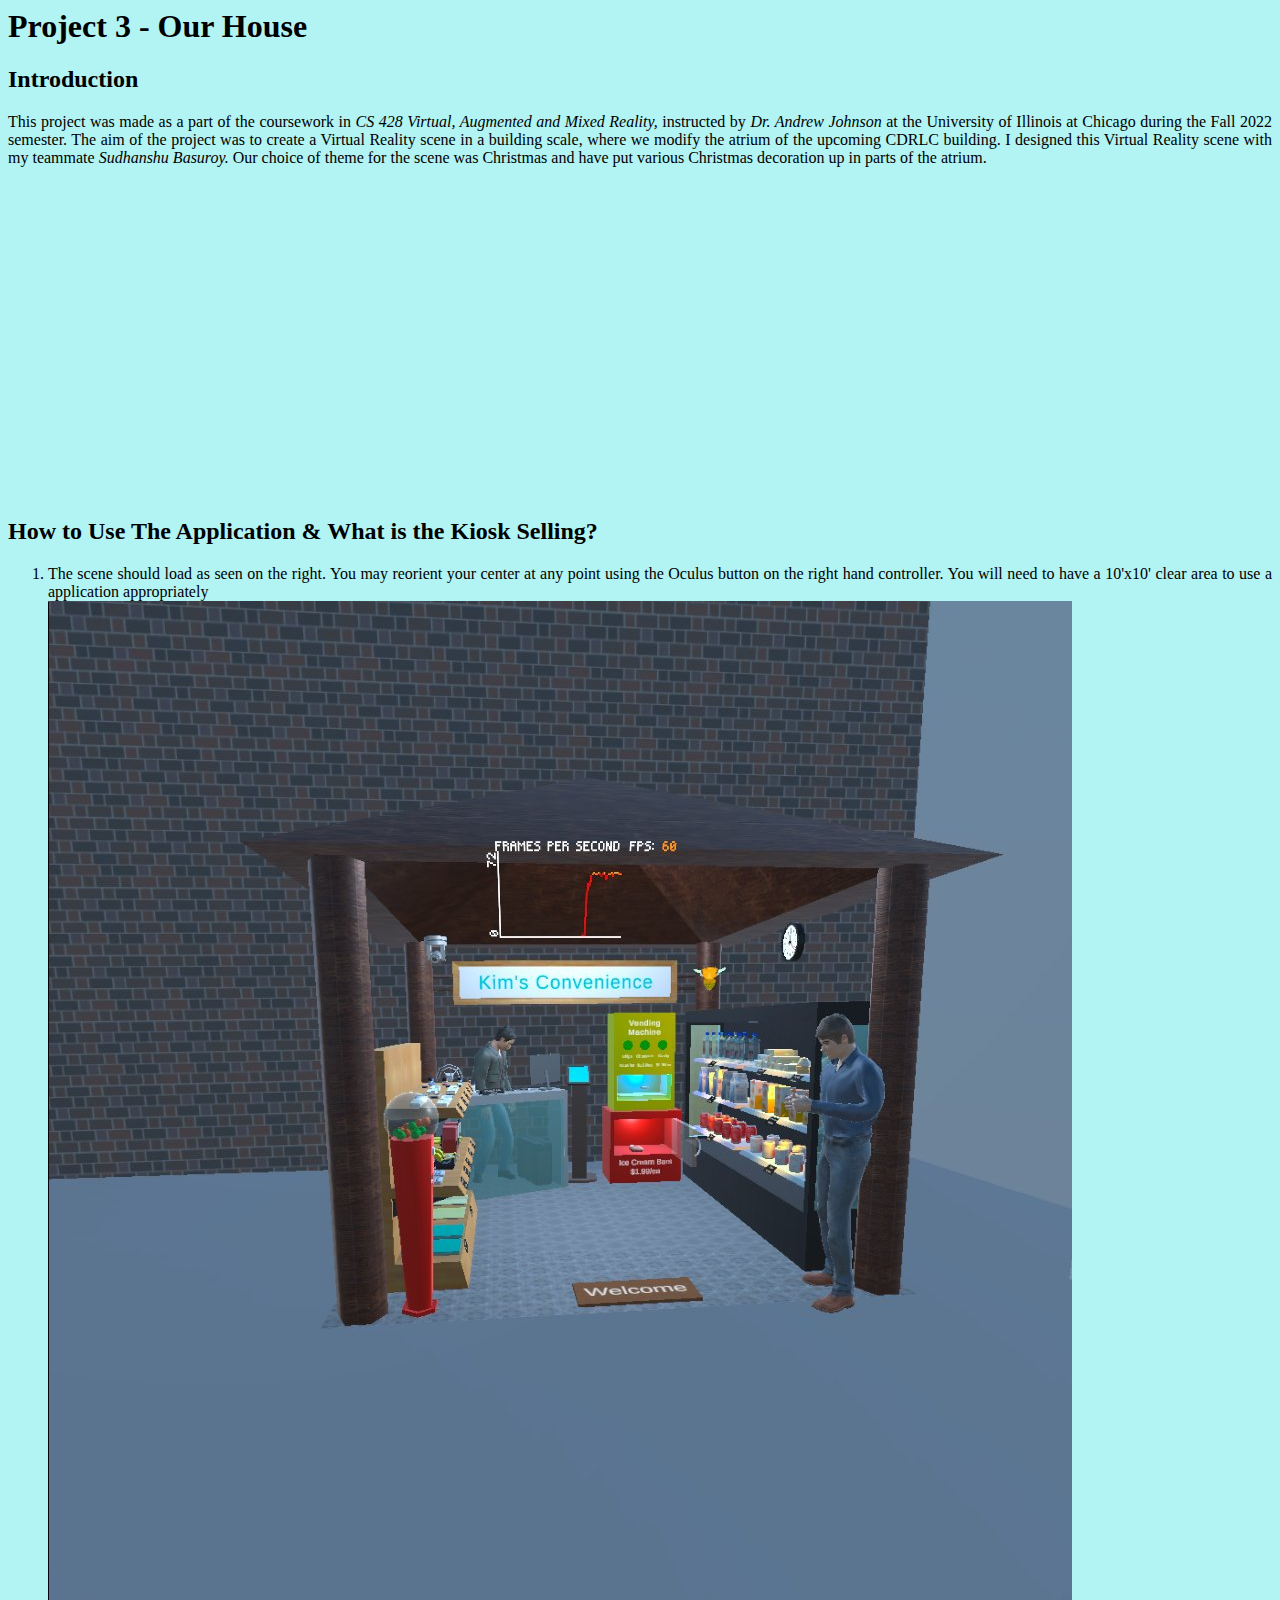
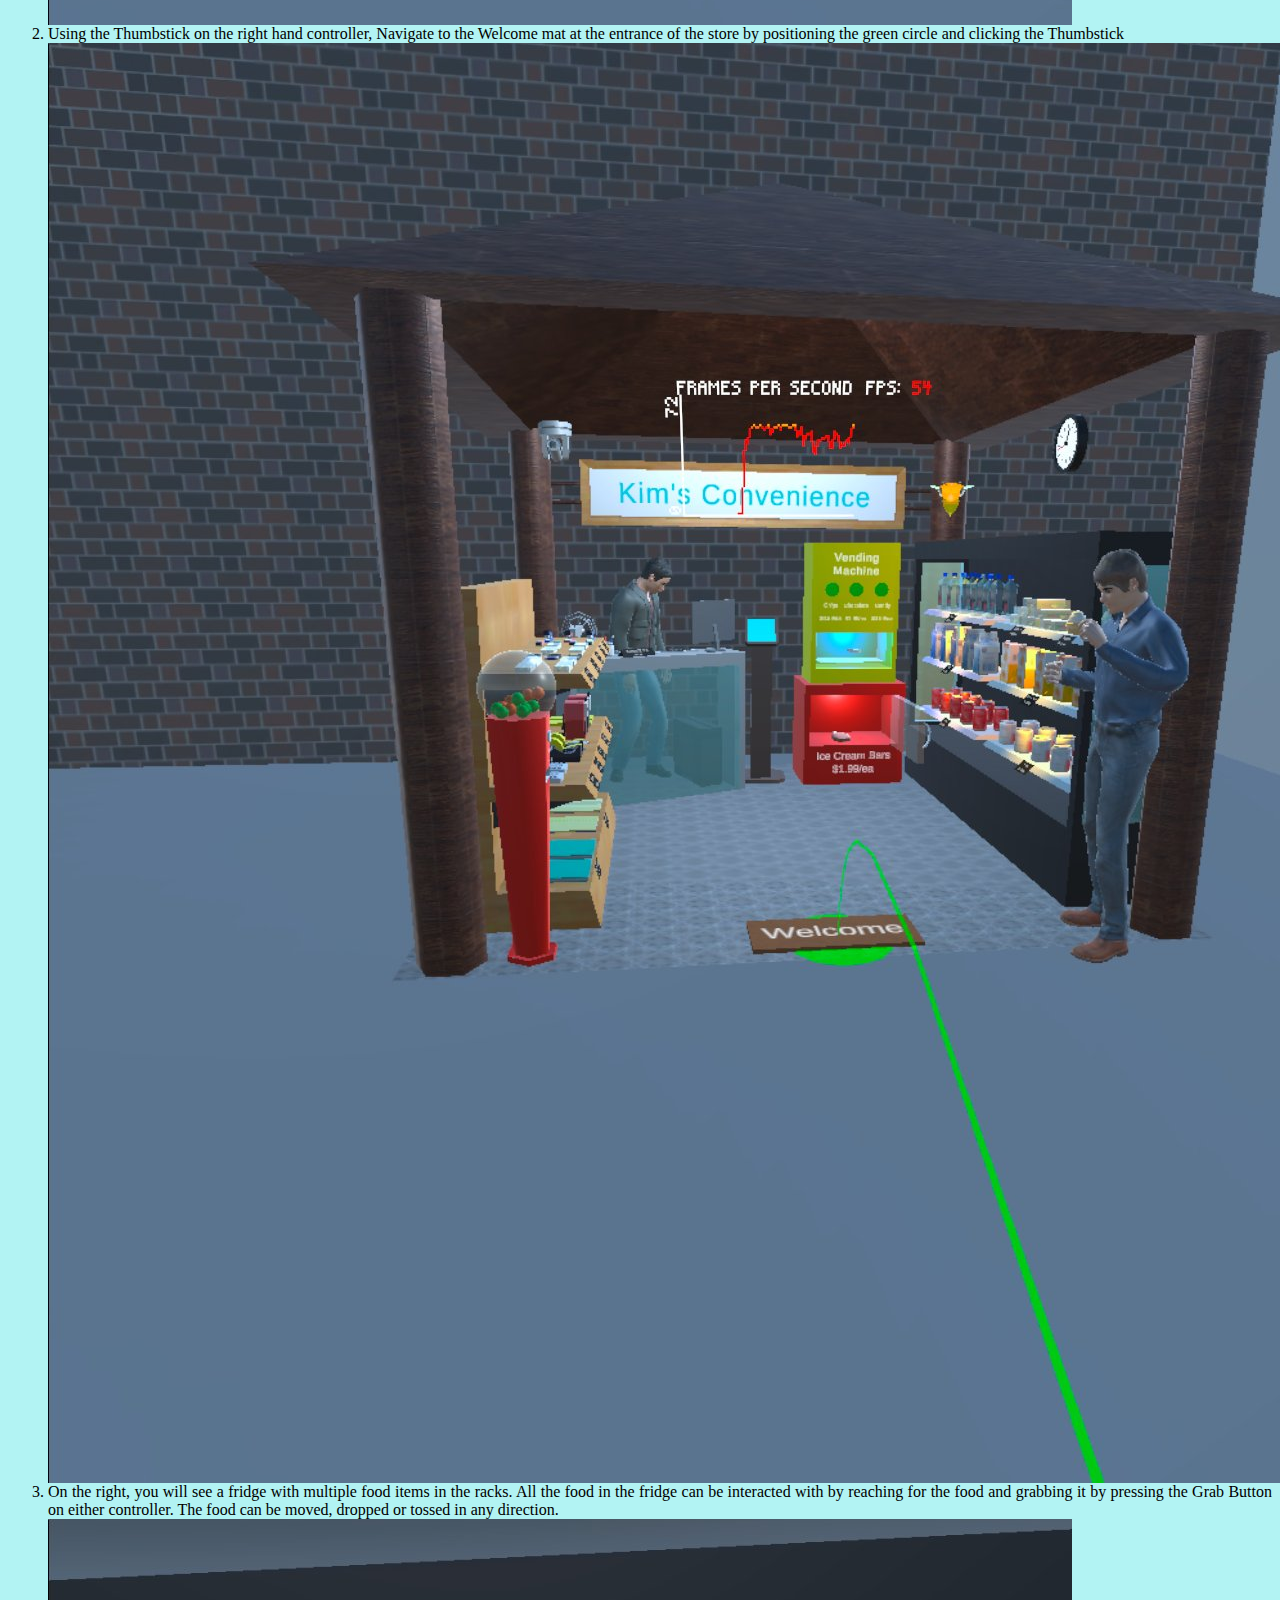
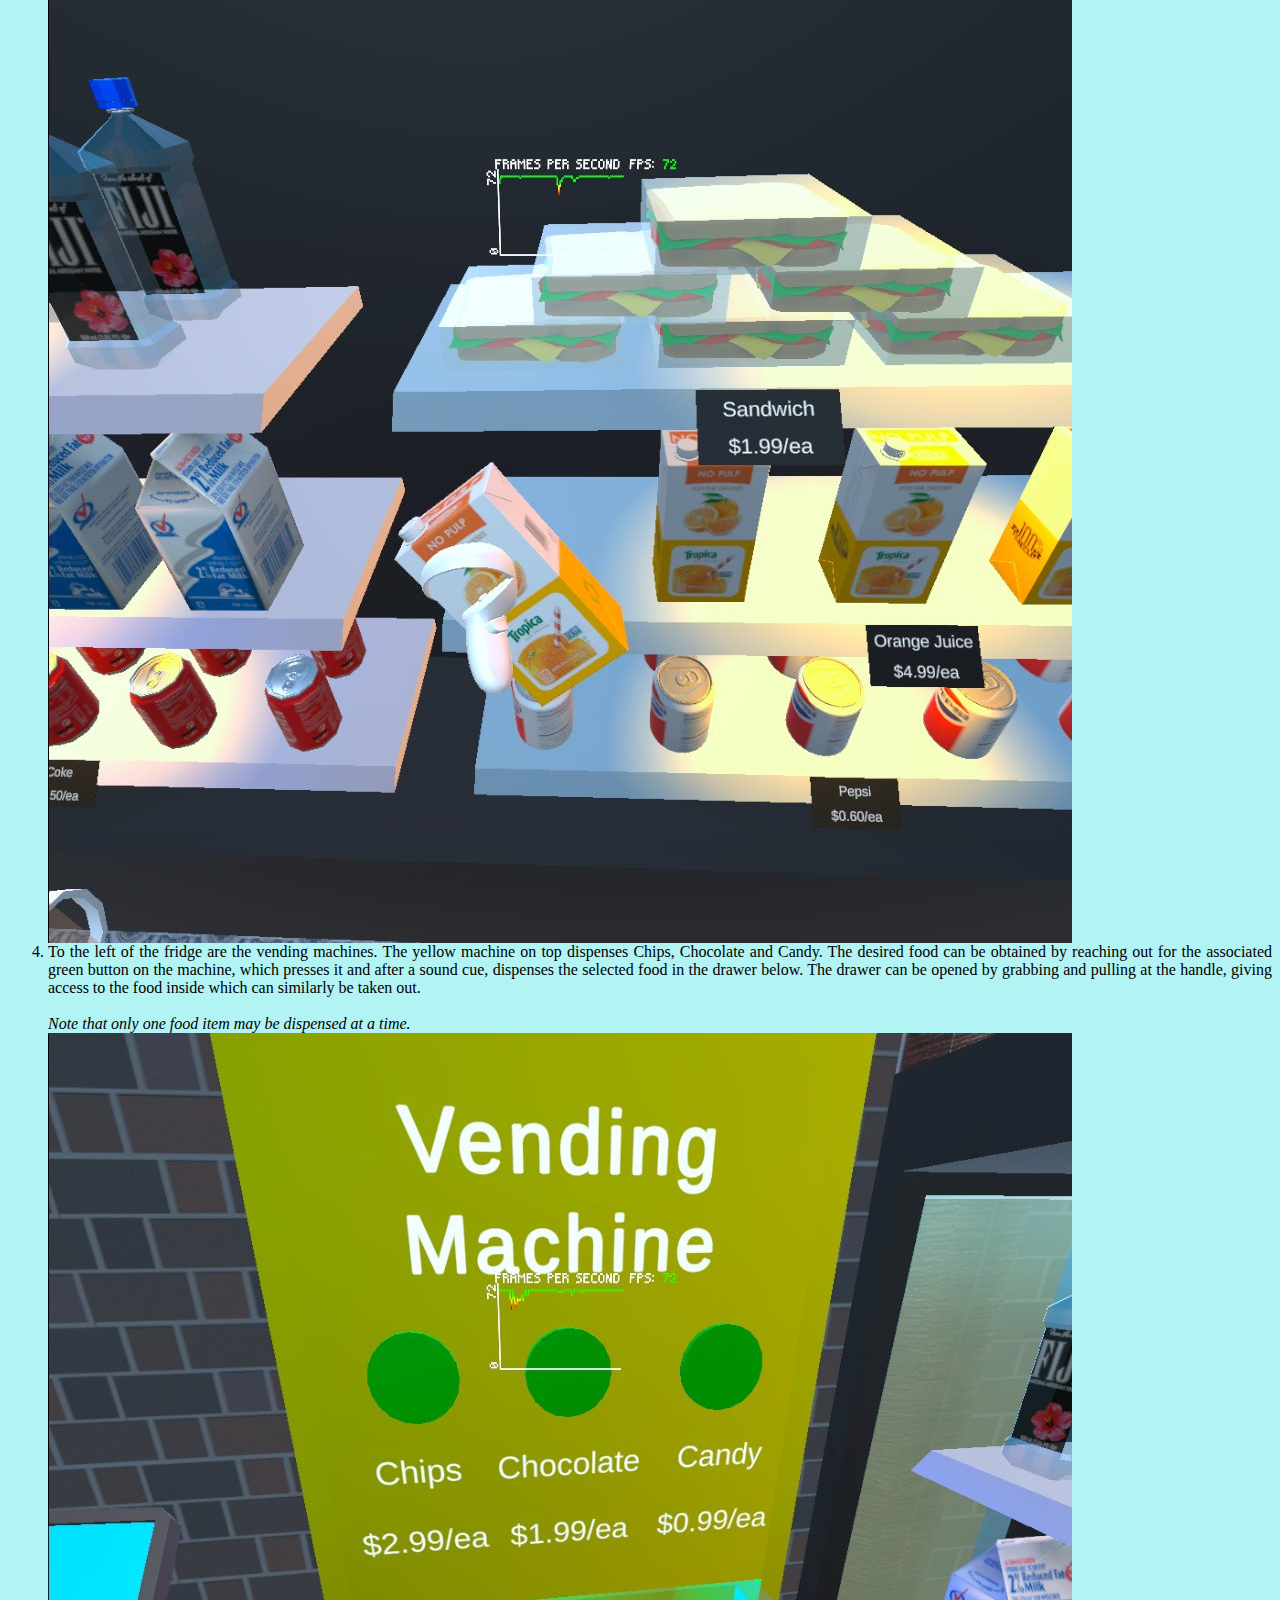
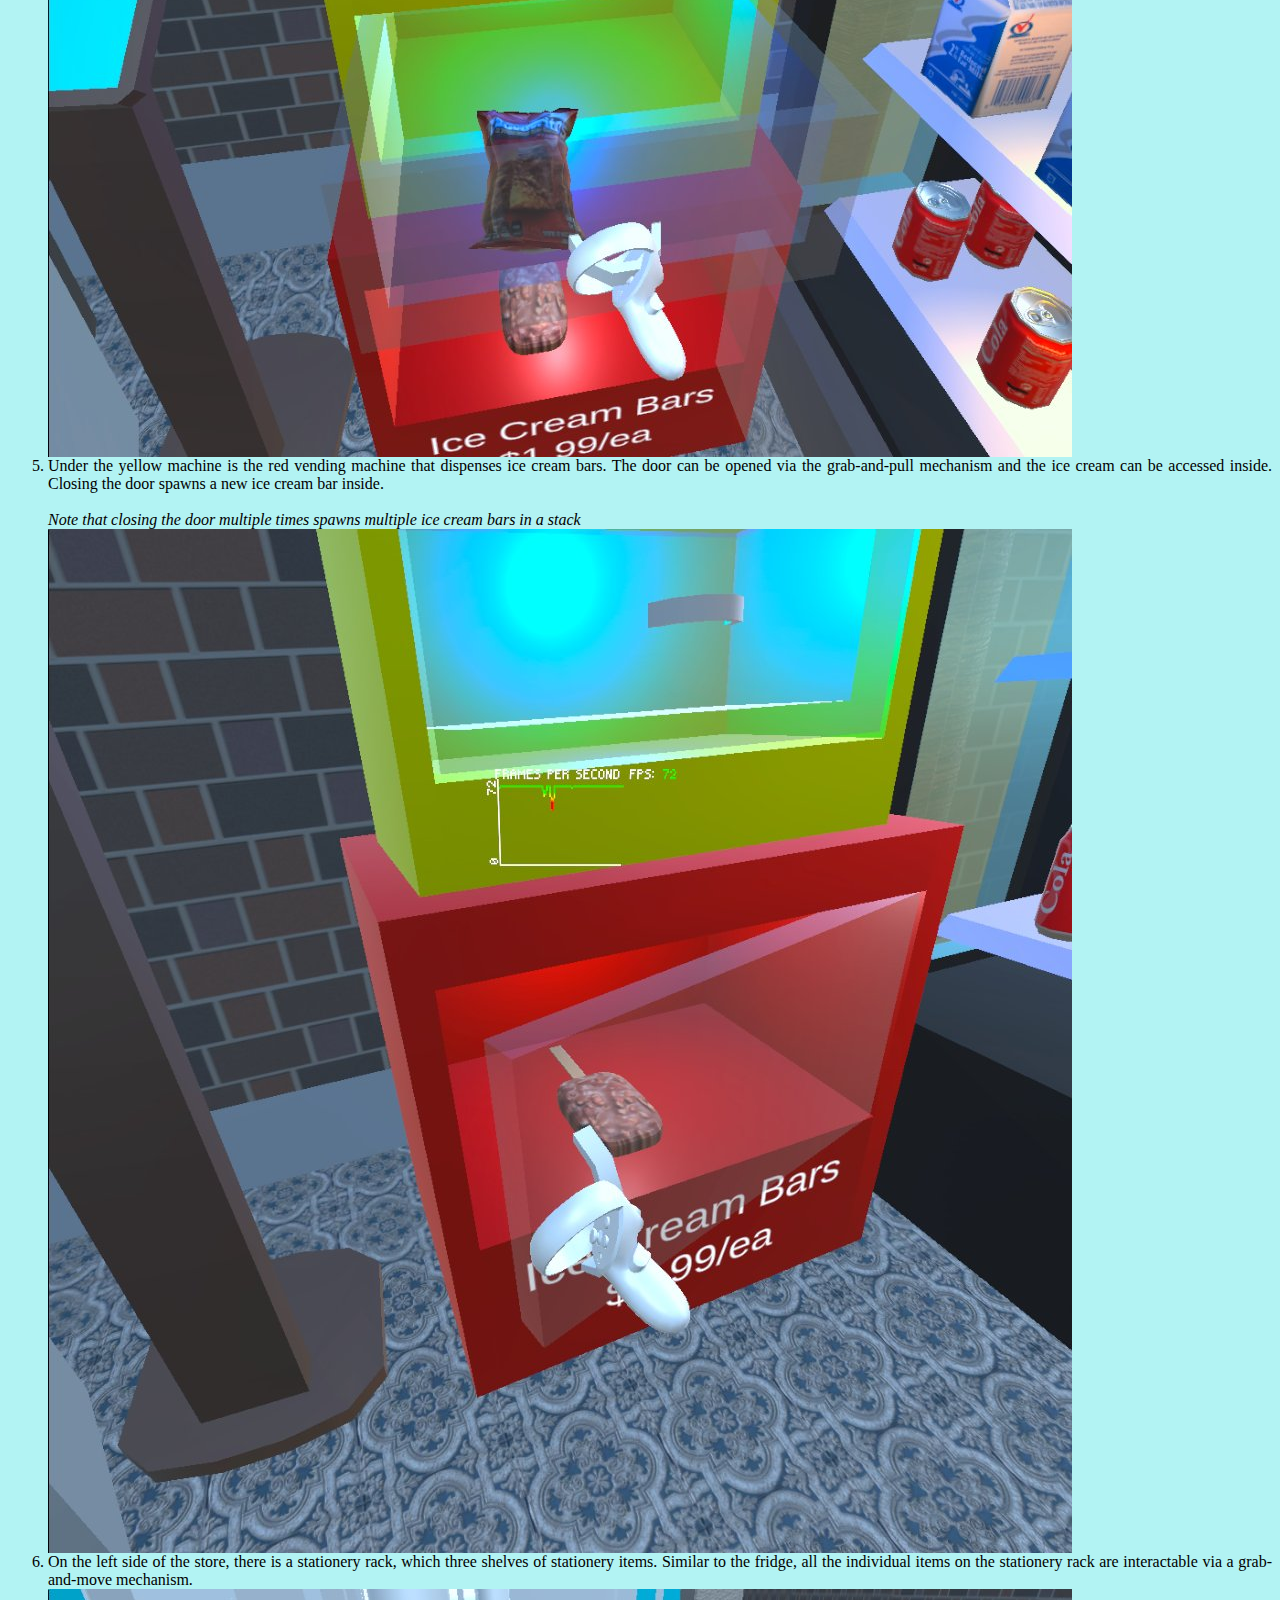
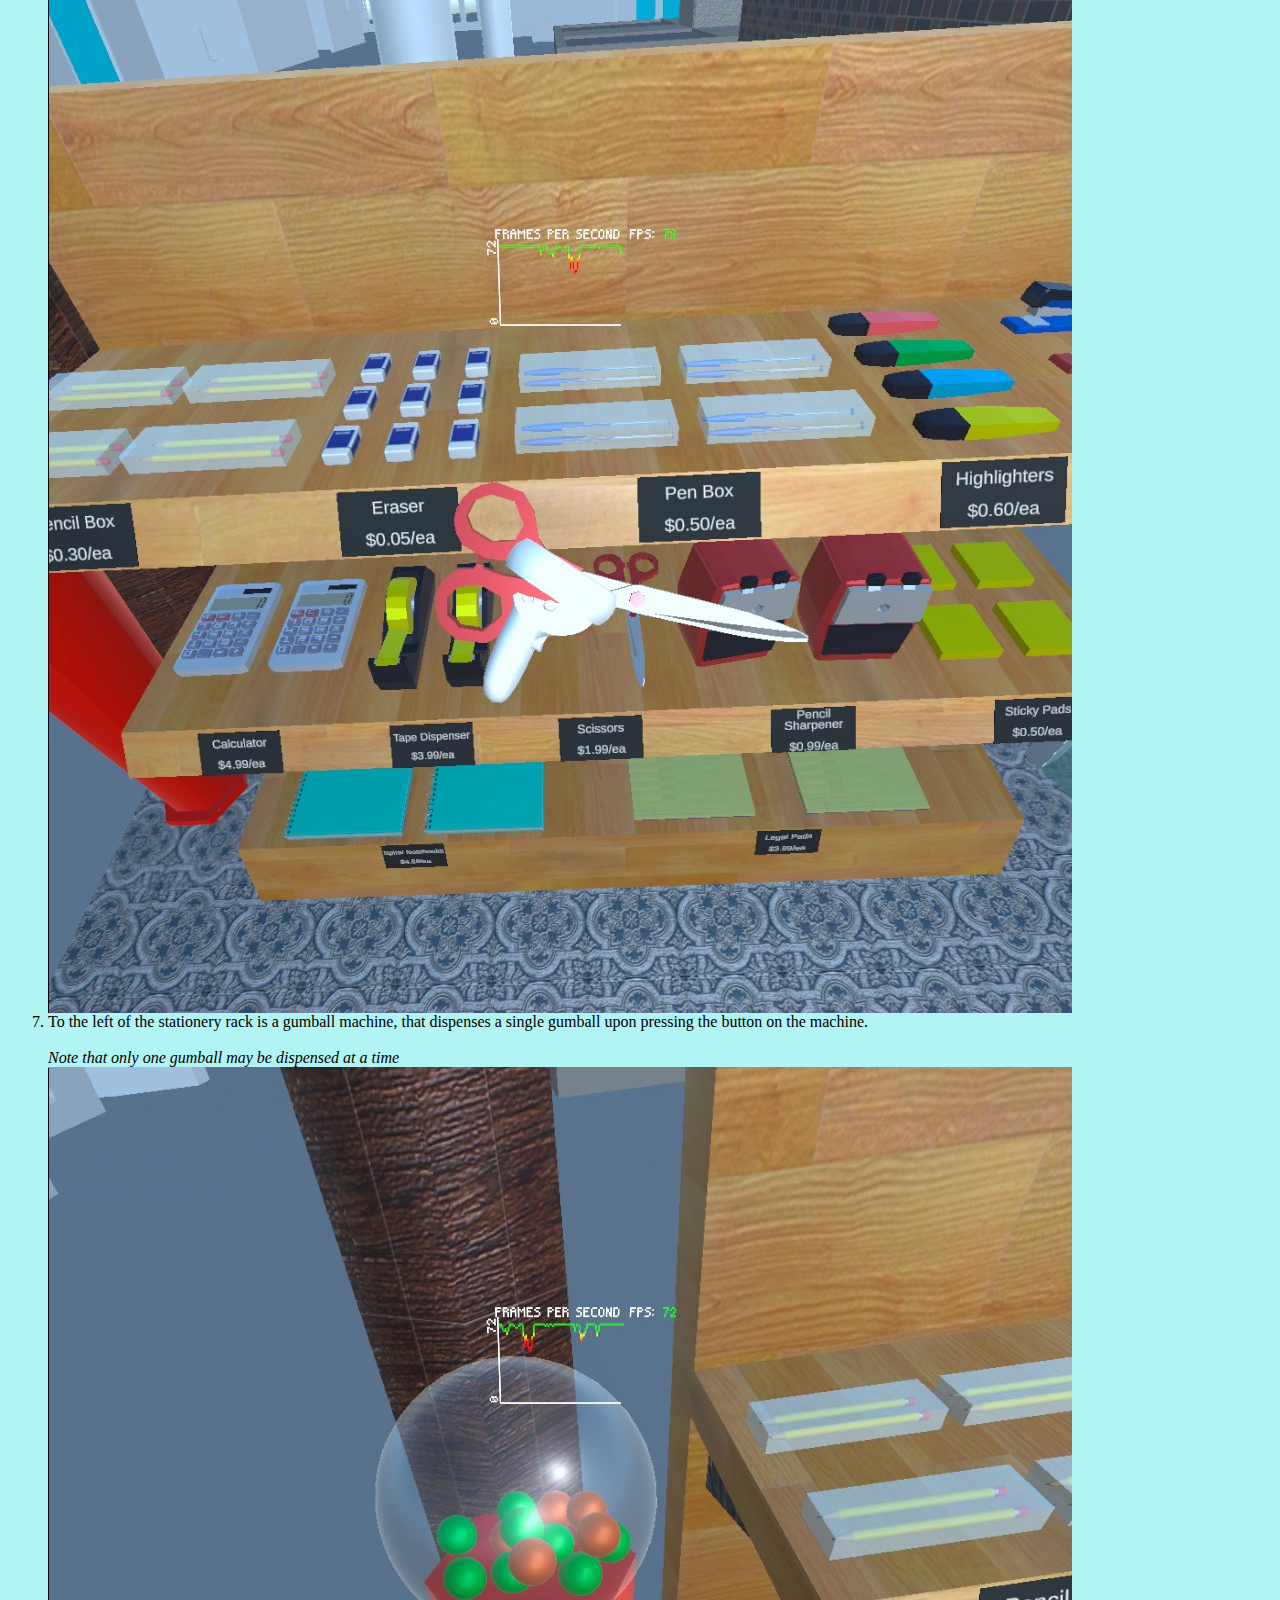
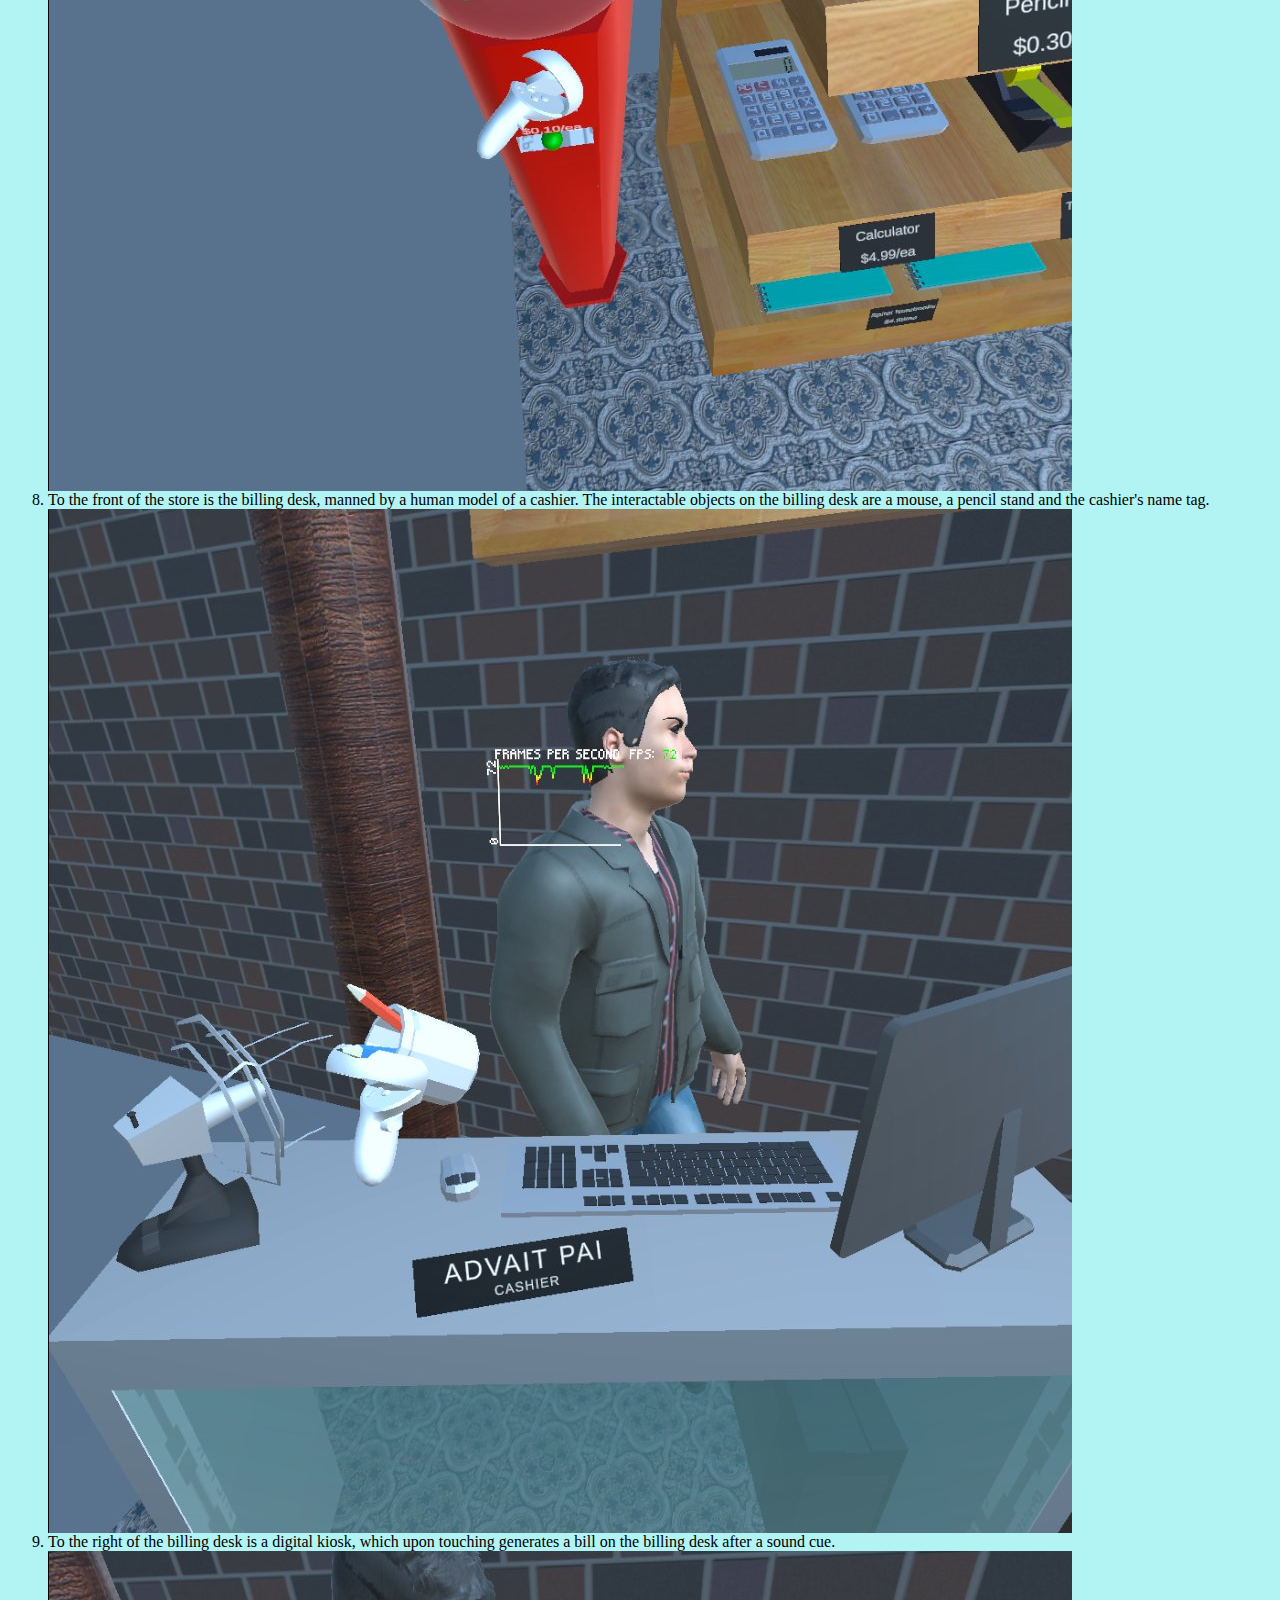
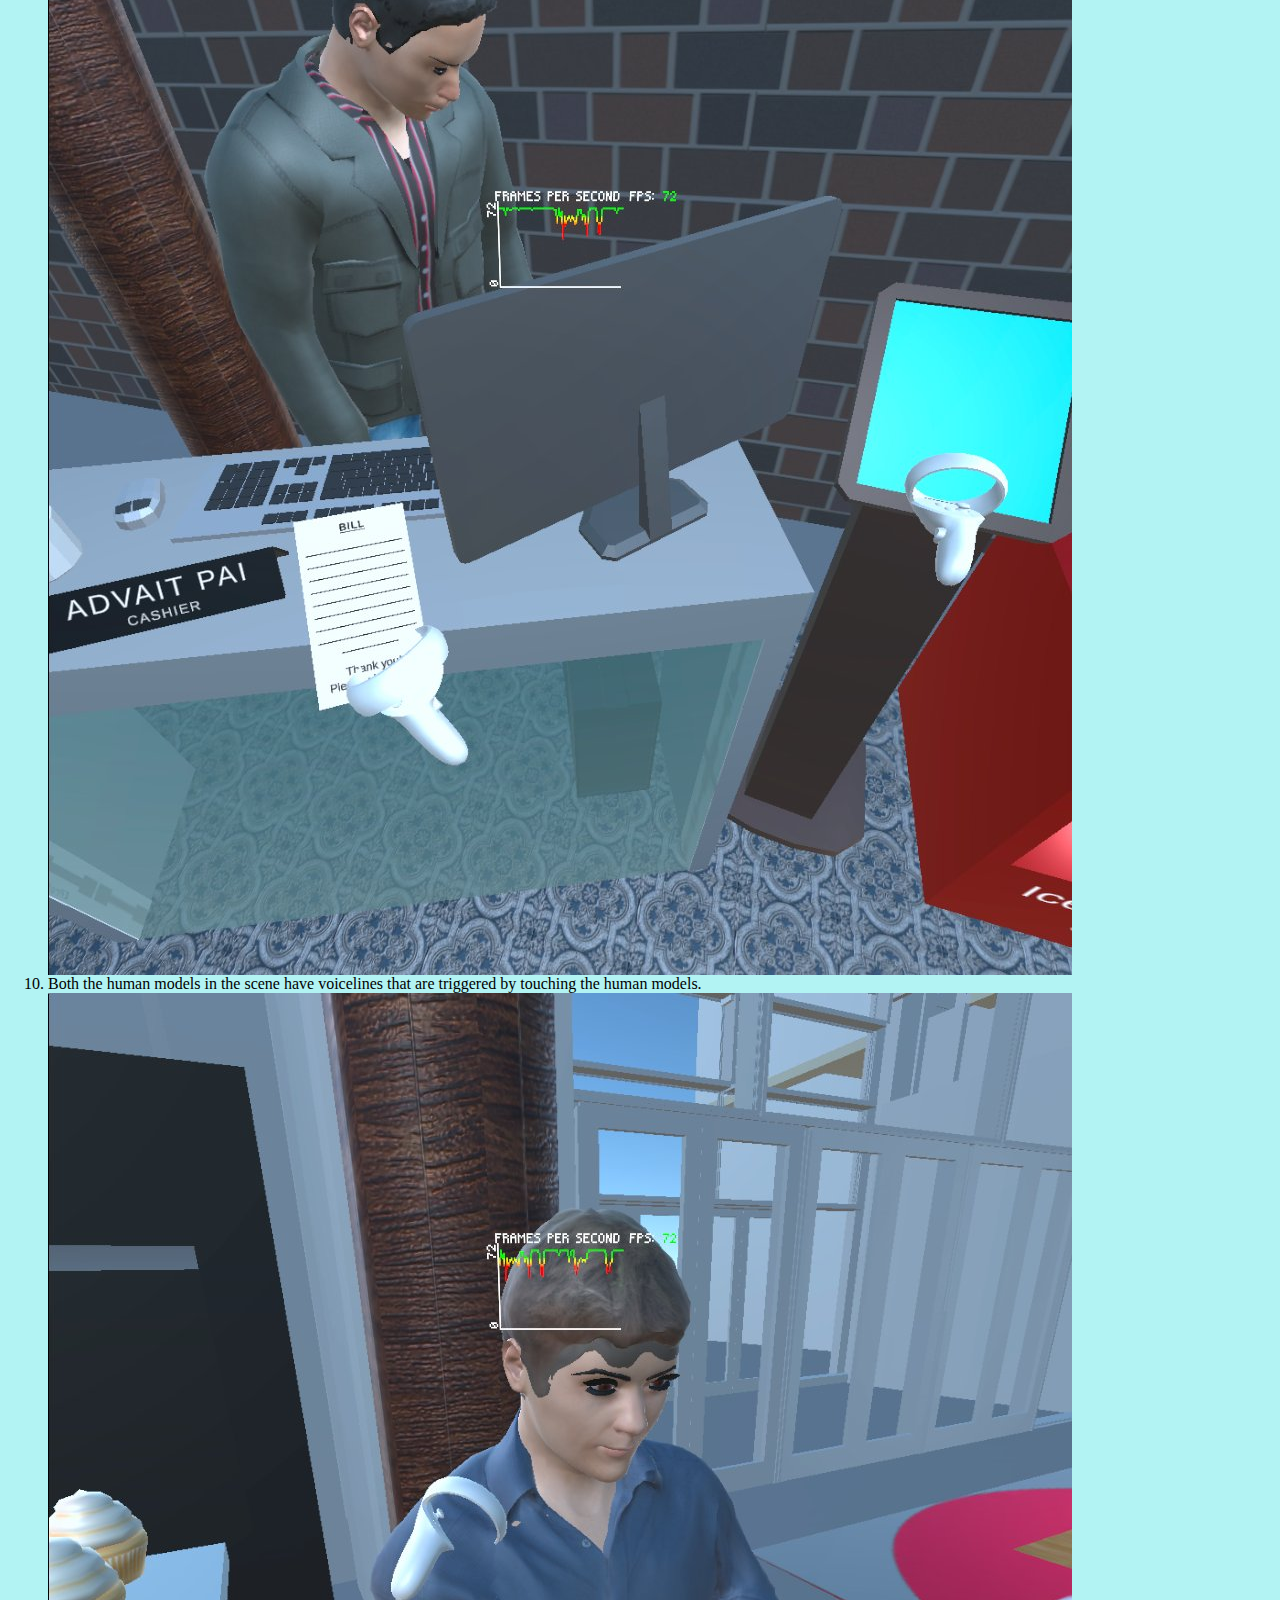
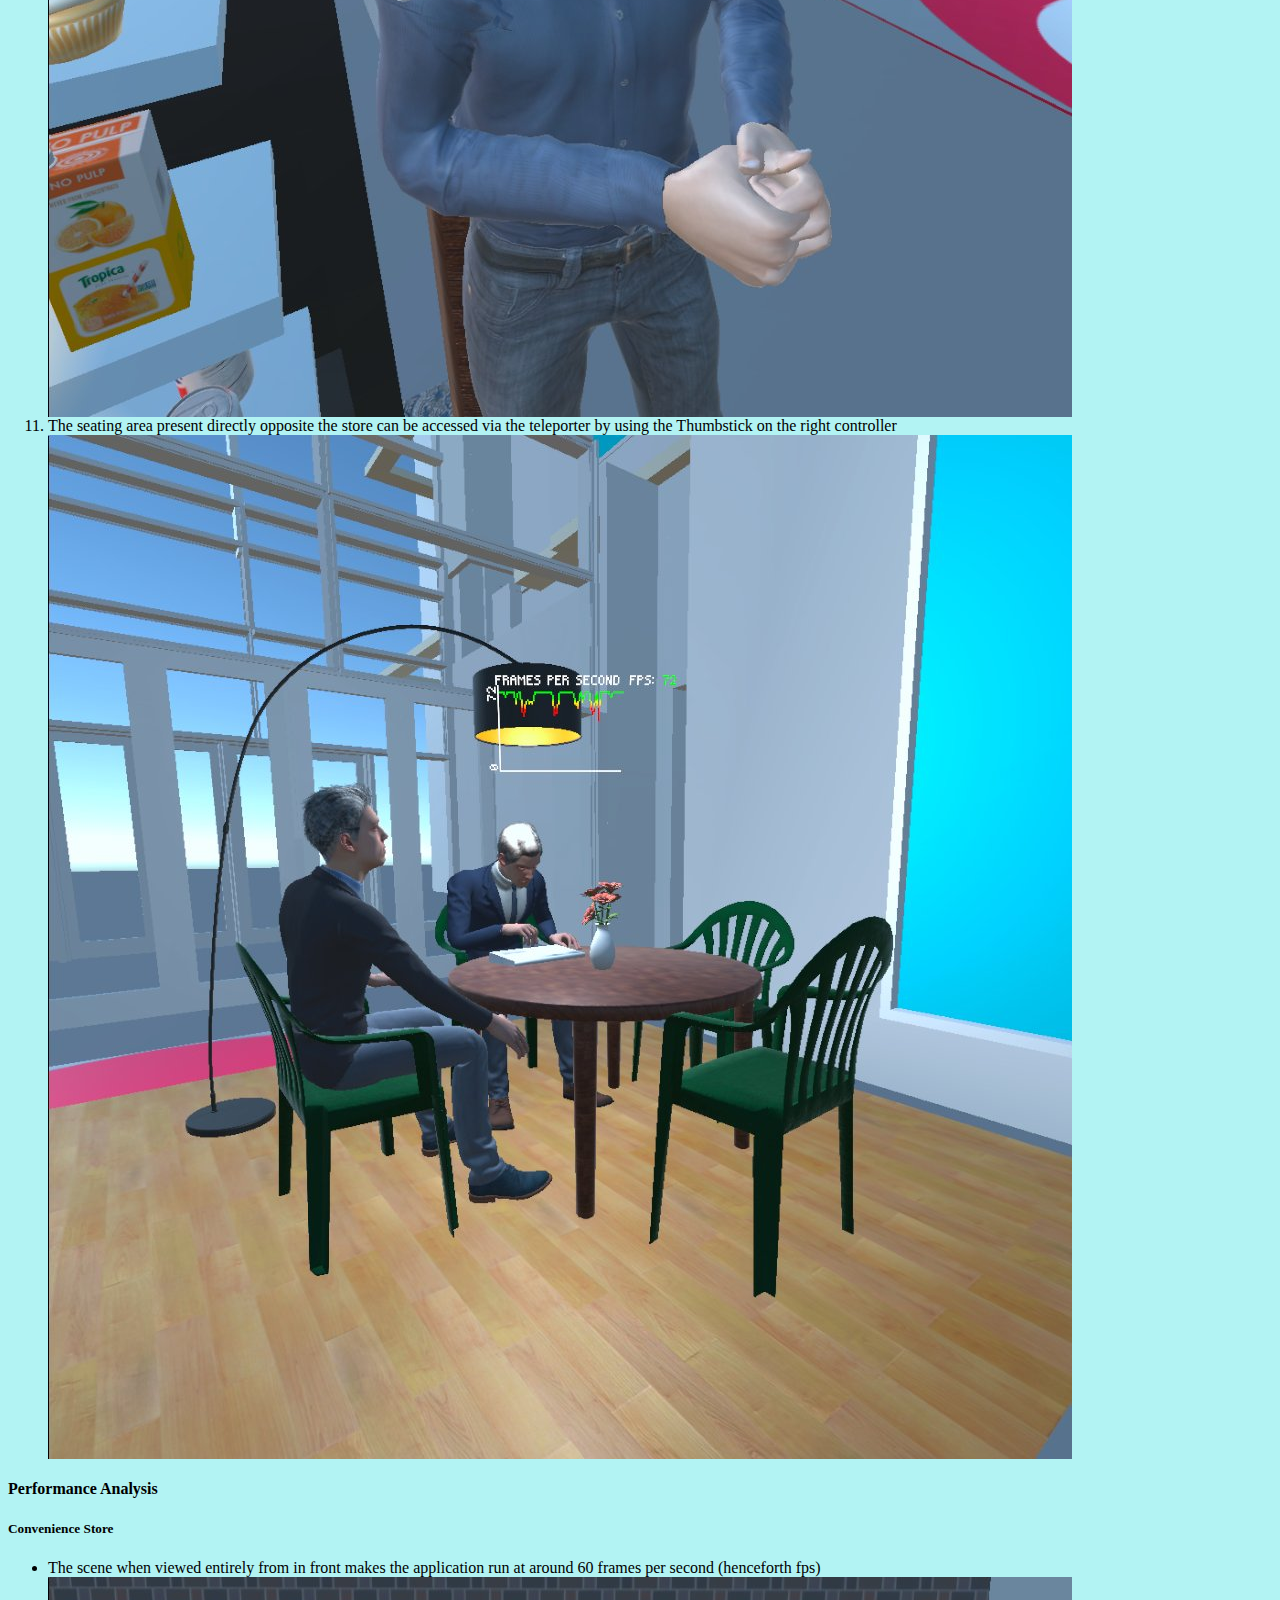
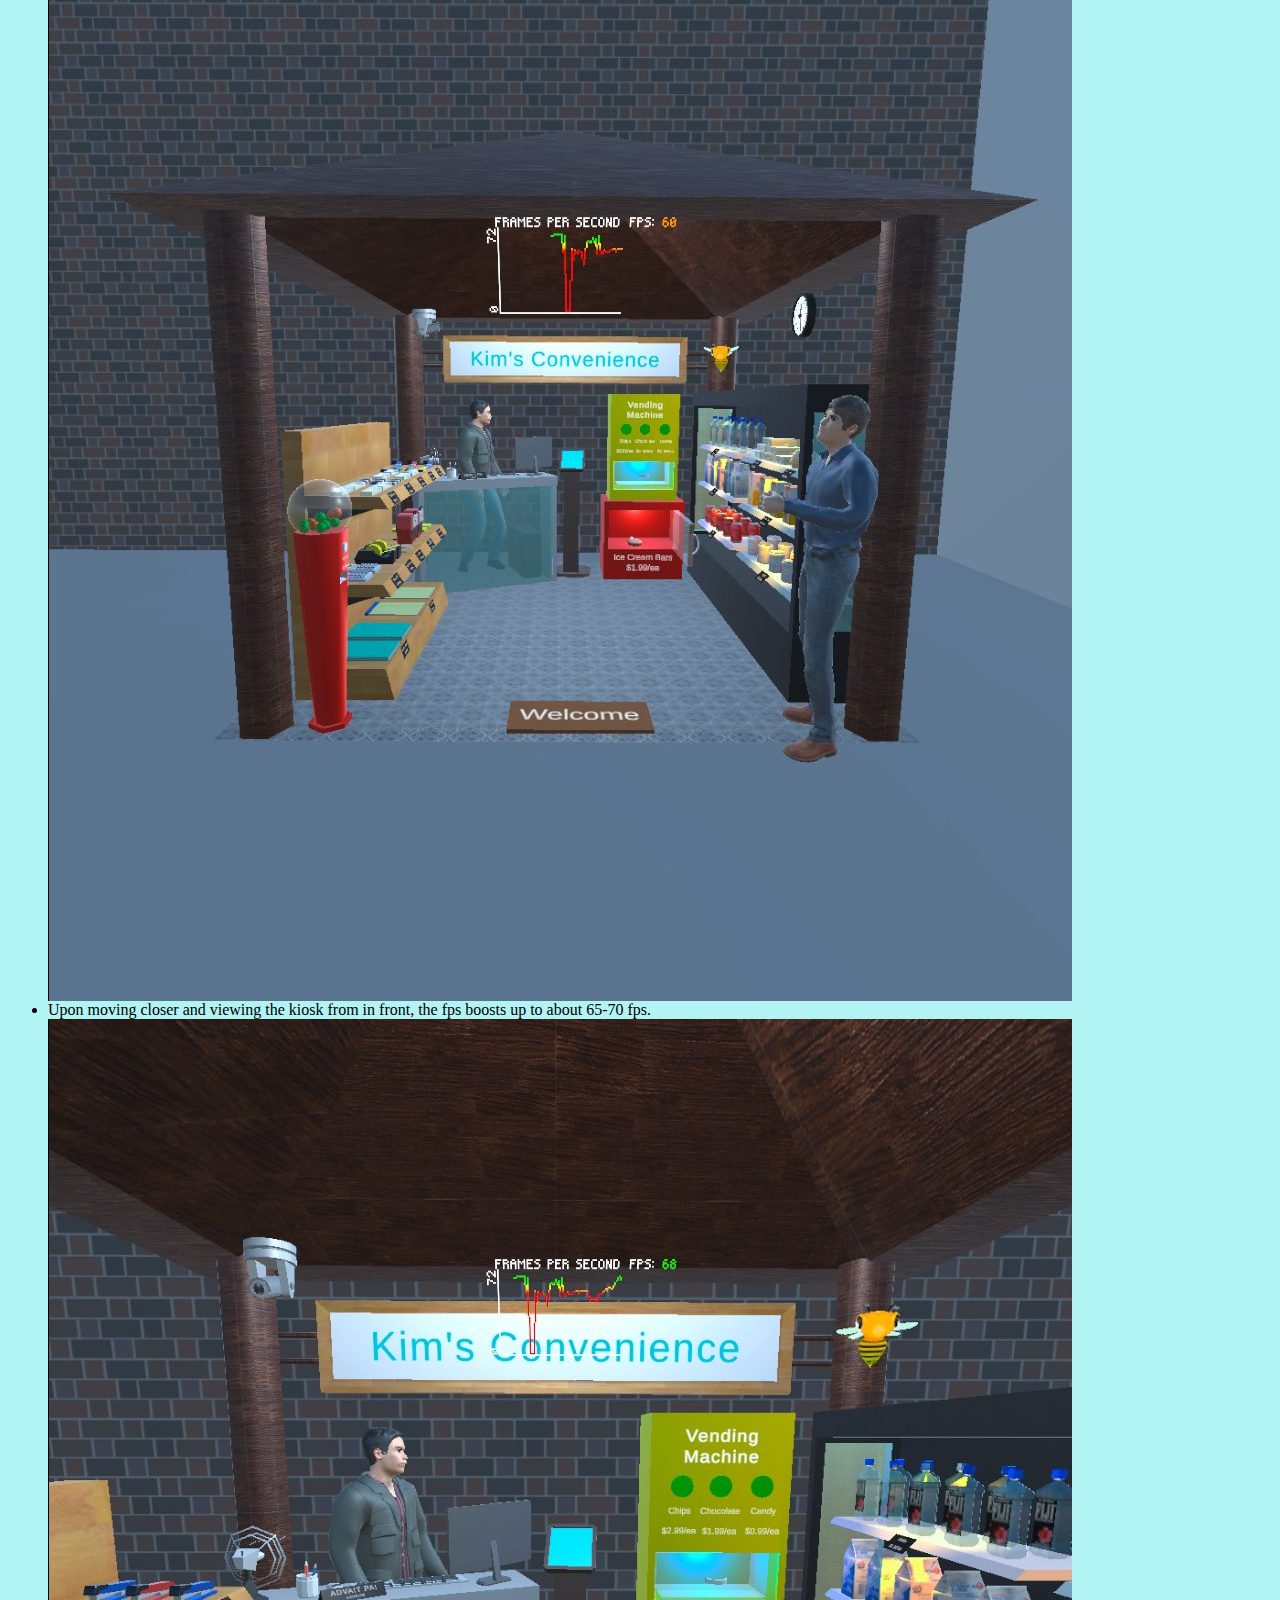
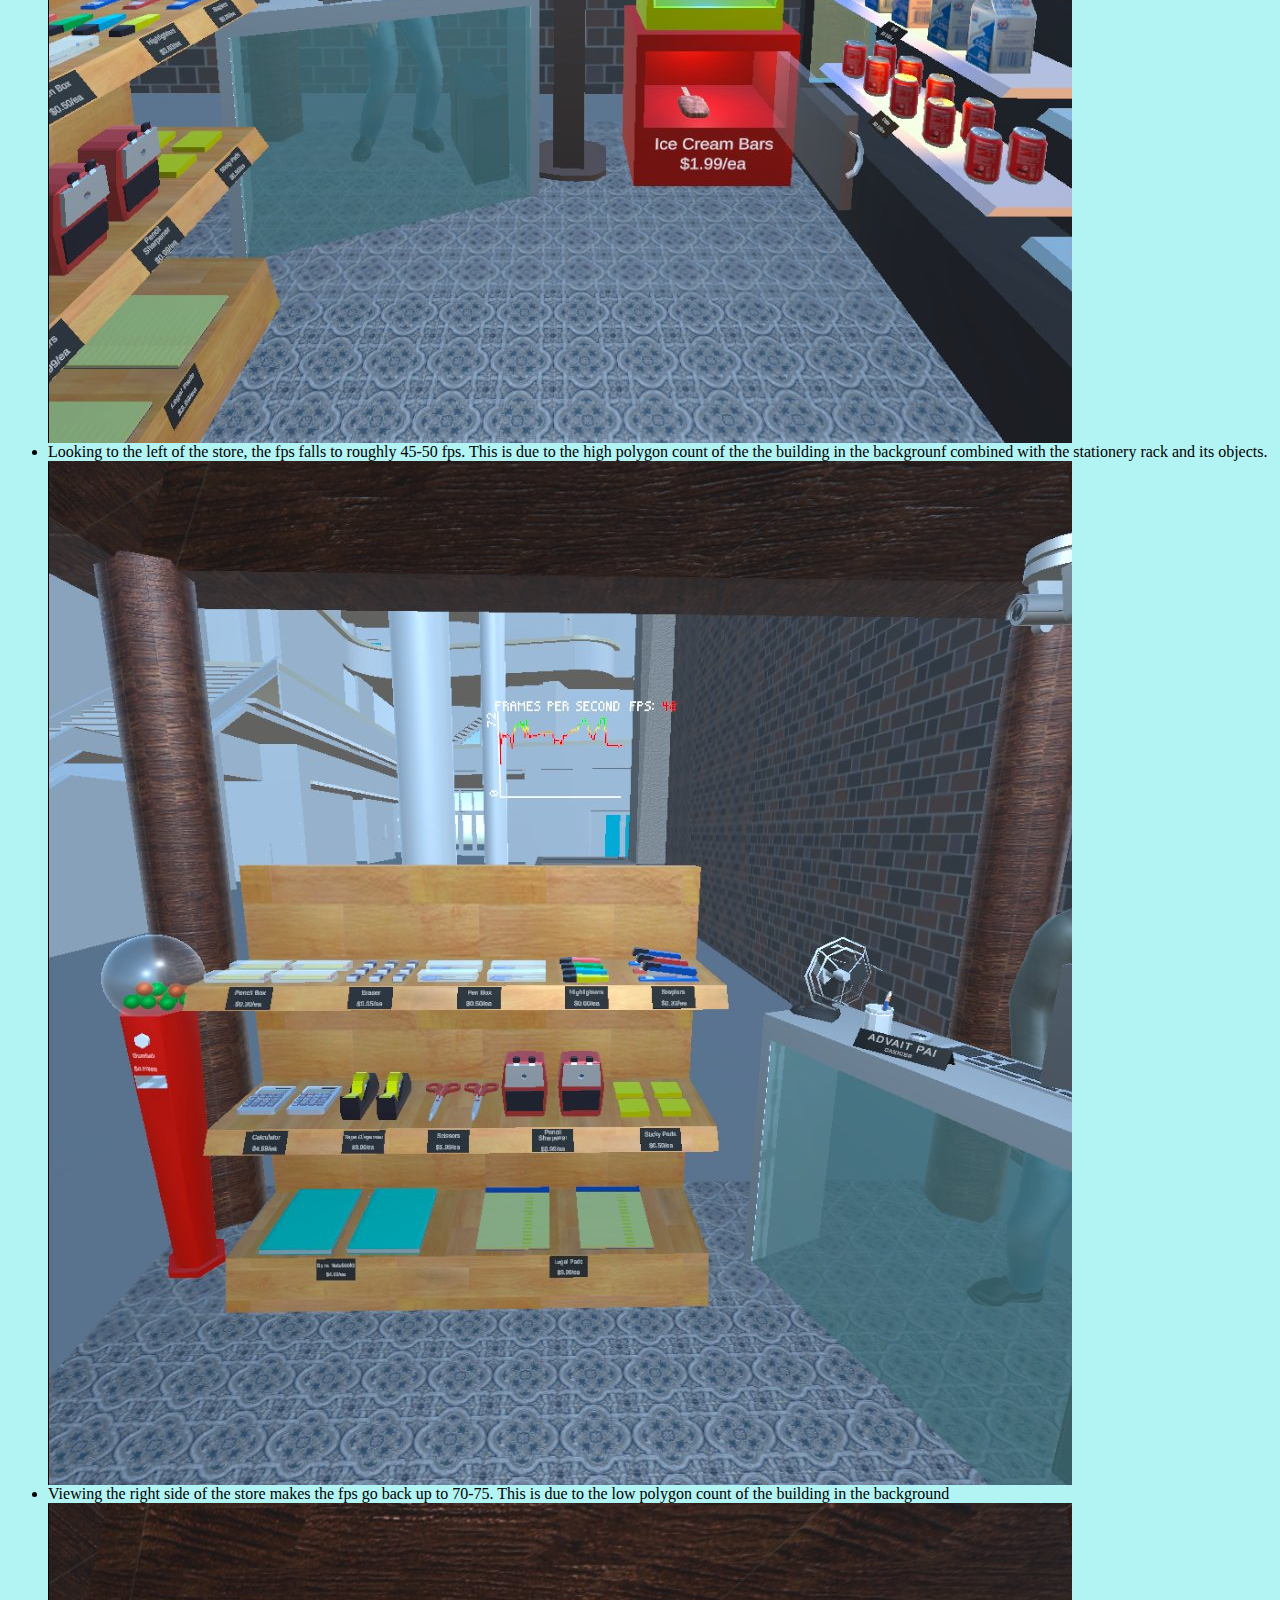
==== project3.html @ 11e14f04 "Website Update" ====
<html lang="en">

<head>
  <meta charset="UTF-8" />
  <meta http-equiv="X-UA-Compatible" content="IE=edge" />
  <meta name="viewport" content="width=device-width, initial-scale=1.0" />
  <title>Project 3 | Advait Pai | CS 428</title>
  <link rel="stylesheet" href="./css/project1.css" />
  <!-- Bootstrap -->
  <link href="https://cdn.jsdelivr.net/npm/bootstrap@5.2.1/dist/css/bootstrap.min.css" rel="stylesheet"
    integrity="sha384-iYQeCzEYFbKjA/T2uDLTpkwGzCiq6soy8tYaI1GyVh/UjpbCx/TYkiZhlZB6+fzT" crossorigin="anonymous" />
</head>

<body style="background-color: #b2f3f3;">
  <h1 class="text-center mb-5 bg-white py-4">Project 3 - Our House</h1>
  <div class="container">
    <div class="row my-5">
      <!-- Title -->

      <div class="col-lg-12">
        <!-- Introduction -->
        <h2>Introduction</h2>
        <div class="row mb-3">
          <div class="col-lg-7">
            <p style="text-align: justify;">
              This project was made as a part of the coursework in
              <i>CS 428 Virtual, Augmented and Mixed Reality,</i>
              instructed by
              <i>Dr. Andrew Johnson</i>
              at the University of Illinois at Chicago during the Fall 2022
              semester. The aim of the project was to create a Virtual
              Reality scene in a building scale, where we modify the atrium of the upcoming CDRLC building. I designed
              this Virtual Reality scene with my teammate
              <i>Sudhanshu Basuroy.</i>
              Our choice of theme for the scene was Christmas and have put various Christmas decoration up in parts of
              the atrium.
            </p>
          </div>
          <div class="col-lg-4">
            <iframe width="560" height="315" src="https://www.youtube.com/embed/ueYuU-5crmw"
              title="YouTube video player" frameborder="0"
              allow="accelerometer; autoplay; clipboard-write; encrypted-media; gyroscope; picture-in-picture"
              allowfullscreen></iframe>
          </div>
        </div>

        <h2>How to Use The Application & What is the Kiosk Selling?</h2>
        <div class="row mb-5">
          <div class="col-lg-12">
            <ol>
              <div class="row mb-3">
                <div class="col-lg-8">
                  <li style="text-align: justify;">
                    The scene should load as seen on the right. You may
                    reorient your center at any point using the Oculus
                    button on the right hand controller. You will need to
                    have a 10'x10' clear area to use a application
                    appropriately
                  </li>
                </div>
                <div class="col-lg-4 px-5">
                  <img class="img-fluid" src="./images/project3/htu/ss_1.jpg" />
                </div>
              </div>
              <div class="row mb-3">
                <div class="col-lg-8">
                  <li style="text-align: justify;">
                    Using the Thumbstick on the right hand controller,
                    Navigate to the Welcome mat at the entrance of the store
                    by positioning the green circle and clicking the
                    Thumbstick
                  </li>
                </div>
                <div class="col-lg-4 px-5">
                  <img class="img-fluid" src="./images/project2/htu/ss_2.jpg" />
                </div>
              </div>
              <div class="row mb-3">
                <div class="col-lg-8">
                  <li style="text-align: justify;">
                    On the right, you will see a fridge with multiple food
                    items in the racks. All the food in the fridge can be
                    interacted with by reaching for the food and grabbing it
                    by pressing the Grab Button on either controller. The
                    food can be moved, dropped or tossed in any direction.
                  </li>
                </div>
                <div class="col-lg-4 px-5">
                  <img class="img-fluid" src="./images/project2/htu/ss_3.jpg" />
                </div>
              </div>
              <div class="row mb-3">
                <div class="col-lg-8">
                  <li style="text-align: justify;">
                    To the left of the fridge are the vending machines. The
                    yellow machine on top dispenses Chips, Chocolate and
                    Candy. The desired food can be obtained by reaching out
                    for the associated green button on the machine, which
                    presses it and after a sound cue, dispenses the selected
                    food in the drawer below. The drawer can be opened by
                    grabbing and pulling at the handle, giving access to the
                    food inside which can similarly be taken out.
                    <br />
                    <br />
                    <i>
                      Note that only one food item may be dispensed at a
                      time.
                    </i>
                  </li>
                </div>
                <div class="col-lg-4 px-5">
                  <img class="img-fluid" src="./images/project2/htu/ss_4.jpg" />
                </div>
              </div>
              <div class="row mb-3">
                <div class="col-lg-8">
                  <li style="text-align: justify;">
                    Under the yellow machine is the red vending machine that
                    dispenses ice cream bars. The door can be opened via the
                    grab-and-pull mechanism and the ice cream can be
                    accessed inside. Closing the door spawns a new ice cream
                    bar inside.
                    <br />
                    <br />
                    <i>
                      Note that closing the door multiple times spawns
                      multiple ice cream bars in a stack
                    </i>
                  </li>
                </div>
                <div class="col-lg-4 px-5">
                  <img class="img-fluid" src="./images/project2/htu/ss_5.jpg" />
                </div>
              </div>
              <div class="row mb-3">
                <div class="col-lg-8">
                  <li style="text-align: justify;">
                    On the left side of the store, there is a stationery
                    rack, which three shelves of stationery items. Similar
                    to the fridge, all the individual items on the
                    stationery rack are interactable via a grab-and-move
                    mechanism.
                  </li>
                </div>
                <div class="col-lg-4 px-5">
                  <img class="img-fluid" src="./images/project2/htu/ss_6.jpg" />
                </div>
              </div>
              <div class="row mb-3">
                <div class="col-lg-8">
                  <li style="text-align: justify;">
                    To the left of the stationery rack is a gumball machine,
                    that dispenses a single gumball upon pressing the button
                    on the machine.
                    <br />
                    <br />
                    <i>
                      Note that only one gumball may be dispensed at a time
                    </i>
                  </li>
                </div>
                <div class="col-lg-4 px-5">
                  <img class="img-fluid" src="./images/project2/htu/ss_7.jpg" />
                </div>
              </div>
              <div class="row mb-3">
                <div class="col-lg-8">
                  <li style="text-align: justify;">
                    To the front of the store is the billing desk, manned by
                    a human model of a cashier. The interactable objects on
                    the billing desk are a mouse, a pencil stand and the
                    cashier's name tag.
                  </li>
                </div>
                <div class="col-lg-4 px-5">
                  <img class="img-fluid" src="./images/project2/htu/ss_8.jpg" />
                </div>
              </div>
              <div class="row mb-3">
                <div class="col-lg-8">
                  <li style="text-align: justify;">
                    To the right of the billing desk is a digital kiosk,
                    which upon touching generates a bill on the billing desk
                    after a sound cue.
                  </li>
                </div>
                <div class="col-lg-4 px-5">
                  <img class="img-fluid" src="./images/project2/htu/ss_9.jpg" />
                </div>
              </div>
              <div class="row mb-3">
                <div class="col-lg-8">
                  <li style="text-align: justify;">
                    Both the human models in the scene have voicelines that
                    are triggered by touching the human models.
                  </li>
                </div>
                <div class="col-lg-4 px-5">
                  <img class="img-fluid" src="./images/project2/htu/ss_10.jpg" />
                </div>
              </div>
              <div class="row mb-3">
                <div class="col-lg-8">
                  <li style="text-align: justify;">
                    The seating area present directly opposite the store can
                    be accessed via the teleporter by using the Thumbstick
                    on the right controller
                  </li>
                </div>
                <div class="col-lg-4 px-5">
                  <img class="img-fluid" src="./images/project2/htu/ss_11.jpg" />
                </div>
              </div>
            </ol>
          </div>
        </div>

        <div class="col-lg-12 mb-3">
          <h4>Performance Analysis</h4>
          <h5>Convenience Store</h5>
          <ul>
            <div class="row mb-3">
              <div class="col-lg-6">
                <li style="text-align: justify;">
                  The scene when viewed entirely from in front makes the application run at around 60 frames per second
                  (henceforth fps)
                </li>
              </div>
              <div class="col-lg-6 px-5">
                <img class="img-fluid" src="./images/project2/performance-analysis/whole-scene.jpg" />
              </div>
            </div>
            <div class="row mb-3">
              <div class="col-lg-6">
                <li style="text-align: justify;">
                  Upon moving closer and viewing the kiosk from in front, the fps boosts up to about 65-70 fps.
                </li>
              </div>
              <div class="col-lg-6 px-5">
                <img class="img-fluid" src="./images/project2/performance-analysis/front.jpg" />
              </div>
            </div>
            <div class="row mb-3">
              <div class="col-lg-6">
                <li style="text-align: justify;">
                  Looking to the left of the store, the fps falls to roughly 45-50 fps. This is due to the high polygon
                  count of the the building in the backgrounf combined with the stationery rack and its objects.
                </li>
              </div>
              <div class="col-lg-6 px-5">
                <img class="img-fluid" src="./images/project2/performance-analysis/left.jpg" />
              </div>
            </div>
            <div class="row mb-3">
              <div class="col-lg-6">
                <li style="text-align: justify;">
                  Viewing the right side of the store makes the fps go back up to 70-75. This is due to the low polygon
                  count of the building in the background
                </li>
              </div>
              <div class="col-lg-6 px-5">
                <img class="img-fluid" src="./images/project2/performance-analysis/right.jpg" />
              </div>
            </div>
          </ul>
          <h5>Seating Area</h5>
          <ul>
            <div class="row mb-3">
              <div class="col-lg-6">
                <li style="text-align: justify;">
                  Looking at the seating area gives gives a stable framerate of 65-70 fps.
                </li>
              </div>
              <div class="col-lg-6 px-5">
                <img class="img-fluid" src="./images/project2/performance-analysis/seating area.jpg" />
              </div>
            </div>
          </ul>
          <h5>Conclusion</h5>
          <p>The application on average runs at about 60 fps, never dipping below 45. The reason it dips to 45 is due to
            the presence of high polygon building models in the background of the left side of the store.</p>
        </div>

        <!-- Requirements -->
        <h2>Requirements</h2>
        <ul class="mb-5">
          <li>
            Unity Hub and Unity (Version 2021.3.6f1) –
            <a href="https://unity3d.com/get-unity/download">Installation Link</a>
          </li>
          <li>
            VRTK v4
          </li>
          <li>
            Oculus Meta Quest 1 or 2 (Optional but Preferred)
          </li>
        </ul>

        <!-- Installation Guide -->
        <h2>Installation Guide</h2>
        <ol>
          <li class="mb-3">
            <div class="row">
              <div class="col-lg-6">
                Access the GitHub link using the following link:
                <a href="https://github.com/advaitpai/CS428.P3.AdvaitPai/" target="_blank">GitHub Repository</a>
              </div>
            </div>
          </li>
          <li class="mb-3">
            <div class="row">
              <div class="col-lg-6">
                Click on code and then “Download ZIP”
              </div>

              <div class="col-lg-6">
                <img src="./images/project3/steps/ss_2.png" class="img-fluid float-end px-5" />
              </div>
            </div>
          </li>
          <li class="mb-3">
            <div class="row">
              <div class="col-lg-6">
                Open the Zip and extract its contents to a folder with the structure in the image
              </div>

              <div class="col-lg-6">
                <img src="./images/project3/steps/ss_3.png" class="img-fluid float-end" />
              </div>
            </div>
          </li>
          <li class="mb-3">
            <div class="row">
              <div class="col-lg-6">
                Open Unity Hub and click on “Open” next to “New Project”. In the File Explorer, navigate to the
                folder containing the unzipped files. Once found, click “Open”. Make sure your Unity version is
                2021.3.6f1.
              </div>

              <div class="col-lg-6">
                <img src="./images/project3/steps/ss_4.png" class="img-fluid float-end" />
              </div>
            </div>
          </li>
          <li class="mb-3">
            <div class="row">
              <div class="col-lg-6">
                The project will take some time to load, you may need to wait.
              </div>
          </li>
          
          <li class="mb-3">
            <div class="row">
              <div class="col-lg-6">
                In the Unity Window, in the bottom half, go to the “Project” Tab. In the “Project” explorer, go to
                “Assets” then “CoffeeShopStarterPack” then “Scenes”. Within the “Scenes” folder, drag the “CoffeeScene”
                to the project “Hierarchy” as shown in the image. If “Untitled” scene still exists, right click and
                delete it.
              </div>
              <div class="col-lg-6">
                <img src="./images/project3/steps/ss_7.png" class="img-fluid float-end" />
              </div>
            </div>
          </li>
          <li class="mb-3">
            <div class="row">
              <div class="col-lg-6">
                Now we will try to run the project.
              </div>
            </div>
          </li>
          <li class="mb-3">
            <div class="row">
              <div class="col-lg-6">
                To run in the project in the Simulator, in the hierarchy “CameraRigs.SpatialSimulator” must be checked,
                as shown in the image. Also “CameraRigs.UnityXRPluginFramework” should be unchecked in the hierarchy.
                Once done, you can press Play to use view the project in Simulator Mode.
              </div>
              <div class="col-lg-6">
                <img src="./images/project3/steps/ss_9.png" class="img-fluid float-end" />
              </div>
            </div>
          </li>
          <li class="mb-3">
            <div class="row">
              <div class="col-lg-10">
                You can move the person around using the WASD keys and the mouse. If you want to switch movement between
                the person and controllers – Press “1” to control the person, Press “2” to control the left hand and
                Press “3” to control the right hand.
              </div>
            </div>
          </li>
          <li class="mb-3">
            <div class="row">
              <div class="col-lg-6">
                If you want to run the project on the Quest, continue to the next steps.
              </div>
            </div>
          </li>
          <li class="mb-3">
            <div class="row">
              <div class="col-lg-6">
                First, uncheck “CameraRigs.SpatialSimulator” and check “CameraRigs.UnityXRPluginFramework”.
              </div>
            </div>
          </li>
          <li class="mb-3">
            <div class="row">
              <div class="col-lg-6">
                Now in the navigation bar, go to “File” then “Build Settings” and the following window should appear. On
                the left side select “Android” and the “Switch Platform” below. The switching platform process takes
                some time.
              </div>
              <div class="col-lg-6">
                <img src="./images/project3/steps/ss_13.png" class="img-fluid float-end" />
              </div>
            </div>
          </li>
          <li class="mb-3">
            <div class="row">
              <div class="col-lg-10">
                Note: In case, you’ve already installed Unity without Android support, you can still add Android tools
                from Unity Hub. On the Installs tab, click the gear icon next to the Unity version to which you want to
                add the Android tools, and then click Add Modules. Select Android Build Support checkbox, and then
                select Android SDK & NDK Tools and OpenJDK checkboxes.
              </div>
            </div>
          </li>
          <li class="mb-3">
            <div class="row">
              <div class="col-lg-10">
                Note: When connecting the Quest you may need to give some permission. You should allow all.
              </div>
            </div>
          </li>
          <li class="mb-3">
            <div class="row">
              <div class="col-lg-10">
                Once the switching platform is complete, change the “Texture Compression” to ASTC. In the “Run Device”
                section, select your Quest headset. Incase it is not visible, press “Refresh”. Otherwise you may need to
                troubleshoot the detection of the Quest by your device.
              </div>
            </div>
          </li>
          <li class="mb-3">
            <div class="row">
              <div class="col-lg-10">
                Once the Quest is set as “Run Device”, click on “Build and Run”.
              </div>
            </div>
          </li>
          <li class="mb-3">
            <div class="row">
              <div class="col-lg-10">
                This will pop up a new window to save the .apk file. You should save this anywhere outside the project
                folder and with any name.
              </div>
            </div>
          </li>
          <li class="mb-3">
            <div class="row">
              <div class="col-lg-10">
                Once the .apk is saved, it will be automatically deployed on the Quest. You are now set.
              </div>
            </div>
          </li>
        </ol>

        <h2 class="mb-4">Project Requirements</h2>
        <h4>Citations of 3-D Models from the Web for the Atrium:</h4>
        <ol>
          <li>
            <a href="https://assetstore.unity.com/packages/3d/vegetation/trees/polycraft-christmas-tree-108277"
              target="_blank"><b>Christmas Tree</b></a>
            by LowlyPoly is licensed under
            <a href="https://unity.com/legal/as-terms" target="_blank">Standard Unity Asset Store EULA.</a>
          </li>
          <li>
            <a href="https://assetstore.unity.com/packages/3d/vegetation/trees/polycraft-christmas-tree-108277"
              target="_blank"><b>Christmas Gifts</b></a>
            by LowlyPoly is licensed under
            <a href="https://unity.com/legal/as-terms" target="_blank">Standard Unity Asset Store EULA.</a>
          </li>
          <li>
            <a href="https://sketchfab.com/3d-models/chandelier-black-c66c187d0ed44d759d2b6564fbc83a9c"
              target="_blank"><b>Chandelier</b></a>
            by Pivoga is licensed under
            <a href="http://creativecommons.org/licenses/by/4.0/" target="_blank">Creative Commons Attribution.</a>
          </li>
          <li>
            <a href="https://sketchfab.com/3d-models/elk-wip-0f24d1ea66334d89bfe2125fb3d22f24"
              target="_blank"><b>Reindeer</b></a>
            by UlissesVinicios is licensed under
            <a href="http://creativecommons.org/licenses/by/4.0/" target="_blank">Creative Commons Attribution.</a>
          </li>
          <li>
            <a href="https://sketchfab.com/3d-models/sleigh-1601ca6614a94456b791c5ba5341c096"
              target="_blank"><b>Sleigh</b></a>
            by Naveen Himal is licensed under
            <a href="http://creativecommons.org/licenses/by/4.0/" target="_blank">Creative Commons Attribution.</a>
          </li>
          <li>
            <a href="https://sketchfab.com/3d-models/s9-mini-drone-cf3ed83c1b87486d90435f54c074e16e"
              target="_blank"><b>Drone</b></a>
            by BlueMesh is licensed under
            <a href="http://creativecommons.org/licenses/by/4.0/" target="_blank">Creative Commons Attribution.</a>
          </li>
          <li>
            <a href="https://sketchfab.com/3d-models/mics-mic-stand-low-poly-fde31ba0b84f4cc494149b9dbb566358"
              target="_blank"><b>Mic + Stand</b></a>
            by pizzaguyty is licensed under
            <a href="http://creativecommons.org/licenses/by/4.0/" target="_blank">Creative Commons Attribution.</a>
          </li>
          <li>
            <a href="https://sketchfab.com/3d-models/speakers-4445f4442a884999960e7e6660459095"
              target="_blank"><b>Speakers</b></a>
            by Nashki is licensed under
            <a href="http://creativecommons.org/licenses/by/4.0/" target="_blank">Creative Commons Attribution.</a>
          </li>
          <li>
            <a href="https://sketchfab.com/3d-models/wooden-tray-28c97506d4fd475ab017c102b670ba12"
              target="_blank"><b>Tray</b></a>
            by Aullwen is licensed under
            <a href="http://creativecommons.org/licenses/by/4.0/" target="_blank">Creative Commons Attribution.</a>
          </li>
          <li>
            <a href="https://sketchfab.com/3d-models/cookie-school-project-434b04afb75d4525ae5eb272282d736d"
              target="_blank"><b>Cookie</b></a>
            by Ole Gunnar Isager is licensed under
            <a href="http://creativecommons.org/licenses/by/4.0/" target="_blank">Creative Commons Attribution.</a>
          </li>
          <li>
            <a href="https://sketchfab.com/3d-models/strawberry-pound-cake-1e81e965fbba41baa12be165f1410d65#download"
              target="_blank"><b>Pound Cake</b></a>
            by Rika Creature is licensed under
            <a href="http://creativecommons.org/licenses/by/4.0/" target="_blank">Creative Commons Attribution.</a>
          </li>
          <li>
            <a href="" target="_blank"><b>Ceiling Fan</b></a>
            by MozillaHubs is licensed under
            <a href="http://creativecommons.org/licenses/by/4.0/" target="_blank">Creative Commons Attribution.</a>
          </li>
          <li>
            <a href="https://sketchfab.com/3d-models/day-11-gingerbread-8da2dfe65e5e4e1baef27b63a40a903a"
              target="_blank"><b>Gingerbread House</b></a>
            by Lilly! is licensed under
            <a href="http://creativecommons.org/licenses/by/4.0/" target="_blank">Creative Commons Attribution.</a>
          </li>
          <li>
            <a href="https://sketchfab.com/3d-models/low-poly-train-c84cd4f7e43b4877aa16d0b920a5e751"
              target="_blank"><b>Train</b></a>
            by Spark is licensed under
            <a href="http://creativecommons.org/licenses/by/4.0/" target="_blank">Creative Commons Attribution.</a>
          </li>
          <li>
            <a href="https://sketchfab.com/3d-models/paper-cup-cee4f555177646b7ba5240cb608c2753"
              target="_blank"><b>Paper Cup</b></a>
            by Just8 is licensed under
            <a href="http://creativecommons.org/licenses/by/4.0/" target="_blank">Creative Commons Attribution.</a>
          </li>
          <li>
            <a href="https://sketchfab.com/3d-models/reindeer-study-f59bd69bd06b4c739f2471334384dc09"
              target="_blank"><b>Small Reindeer</b></a>
            by itspiao is licensed under
            <a href="http://creativecommons.org/licenses/by/4.0/" target="_blank">Creative Commons Attribution.</a>
          </li>
          <li>
            <a href="https://sketchfab.com/3d-models/simple-street-lamp-b0053a1c0ff5409c8adedfbab75bd215"
              target="_blank"><b>Train Area Light</b></a>
            by ribot02 is licensed under
            <a href="http://creativecommons.org/licenses/by/4.0/" target="_blank">Creative Commons Attribution.</a>
          </li>
          <li>
            <a href="https://sketchfab.com/3d-models/low-poly-santa-hat-7010557be50e459da9d0a2bcc0cfff4a"
              target="_blank"><b>Santa Hats</b></a>
            by scrampunk is licensed under
            <a href="http://creativecommons.org/licenses/by/4.0/" target="_blank">Creative Commons Attribution.</a>
          </li>
          <li>
            <a href="https://sketchfab.com/3d-models/christmas-stocking-b42b0ebf61cc436e88f8cfdebc3b463e"
              target="_blank"><b>Christmas Stocking</b></a>
            by Duznot is licensed under
            <a href="http://creativecommons.org/licenses/by/4.0/" target="_blank">Creative Commons Attribution.</a>
          </li>
          <li>
            <a href="https://sketchfab.com/3d-models/starbucks-limited-edition-christmas-mug-6c20ebeaa8d24bdda0c9f5891c7ac549"
              target="_blank"><b>Christmas Mug</b></a>
            by Jonny Crabb is licensed under
            <a href="http://creativecommons.org/licenses/by/4.0/" target="_blank">Creative Commons Attribution.</a>
          </li>
          <li>
            <a href="https://sketchfab.com/3d-models/swiss-chocolate-bar-a366bf8abe9143aa95a139f771855c19"
              target="_blank"><b>Chocolate</b></a>
            by Floarian Patiny is licensed under
            <a href="http://creativecommons.org/licenses/by/4.0/" target="_blank">Creative Commons Attribution.</a>
          </li>
          <li>
            <a href="https://sketchfab.com/3d-models/apple-pie-e0d9c4c1bfdd409ba6a6ce374ba05dbe"
              target="_blank"><b>Apple Pie</b></a>
            by Kiiba is licensed under
            <a href="http://creativecommons.org/licenses/by/4.0/" target="_blank">Creative Commons Attribution.</a>
          </li>
          <li>
            <a href="https://sketchfab.com/3d-models/apple-pie-e0d9c4c1bfdd409ba6a6ce374ba05dbe"
              target="_blank"><b>Apple Pie</b></a>
            by Kiiba is licensed under
            <a href="http://creativecommons.org/licenses/by/4.0/" target="_blank">Creative Commons Attribution.</a>
          </li>

        </ol>
        <h4>Citations of Sounds Used:</h4>
        <ol>
          <li><a href="https://freesound.org/people/Lemoncreme/sounds/320603/"><b>(Ambient Sound 1) Piano Sound</b></a>
            by
            Lemoncreme from freesound.</li>
          <li><a href="https://freesound.org/people/milton./sounds/85209/"><b>(Ambient Sound 2) Christmas Music</b></a>
            by
            minton. from freesound.</li>
          <li><a href="https://freesound.org/people/InspectorJ/sounds/419231/"><b>Horse Neighing</b></a> by InspectorJ
            from freesound.</li>
          <li><a href="https://freesound.org/people/airmedia/sounds/349855/"><b>Merry Christmas Announcement</b></a> by
            airmedia from
            freesound.</li>
          <li><a href="https://freesound.org/people/boteman/sounds/57196/"><b>Train Sound</b></a> by boteman from
            freesound.</li>
          <li><a href="https://freesound.org/people/tlabrant1/sounds/658711/"><b>Hot Chocolate Vending Machine</b></a>
            by tlabrant from
            freesound.</li>
          <li><a href="https://freesound.org/people/HighPixel/sounds/505628/"><b>Basketball Bounce</b></a> by
            HighPixel from freesound.</li>
          <li><a href="https://freesound.org/people/gadzooks/sounds/342722/"><b>Oven Sound</b></a> by gadzooks from
            freesound.</li>
          <li><a href="https://freesound.org/people/Czarcazas/sounds/330806/"><b>ATM Sounds</b></a> by
            Czarcazas from freesound.</li>
          <li><a href="https://freesound.org/people/DanielVega/sounds/479336/"><b>Tray Falling</b></a> by
            DanielVega from freesound.</li>
          <li><a href="https://freesound.org/people/Anika11/sounds/325677/"><b>Cup Falling</b></a> by Anika11 from
            freesound.</li>
          <li><a href="https://freesound.org/people/190156/sounds/543292/"><b>Giftbox Falling</b></a> by 190156 from
            freesound.</li>
        </ol>
        <h4>Citations of Images Used:</h4>
        <ol>
          <li><b>UIC Christmas Girl</b>
            from <a
              href="https://pbs.twimg.com/media/FHObKOxWYAESw9E?format=jpg&name=4096x4096">https://pbs.twimg.com/media/FHObKOxWYAESw9E?format=jpg&name=4096x4096</a>
          </li>
          <li><b>Santa</b>
            from <a
              href="https://pics.clipartpng.com/Cute_Santa_PNG_Clipart-21.png">https://pics.clipartpng.com/Cute_Santa_PNG_Clipart-21.png</a>
          </li>
          <li><b>Christmas Decoration</b>
            from <a
              href="https://www.transparentpng.com/thumb/christmas/WNemIc-christmas-corner-borders-images-pictures-becuo-stock.png">https://www.transparentpng.com/thumb/christmas/WNemIc-christmas-corner-borders-images-pictures-becuo-stock.png</a>
          </li>
          <li><b>UIC Flames Logo</b>
            from <a
              href="https://logos-world.net/wp-content/uploads/2020/07/Illinois-Chicago-Flames-Logo.png">https://logos-world.net/wp-content/uploads/2020/07/Illinois-Chicago-Flames-Logo.png</a>
          </li>
          <li><b>Snowfall</b>
            from <a
              href="https://pngtree.com/freepng/christmas-snow-festival_6958744.html">https://pngtree.com/freepng/christmas-snow-festival_6958744.html</a>
          </li>
          <li><b>Sparky</b>
            from <a
              href="https://uicflames.com/images/2021/1/7/Sparky_standing.png?width=2000">https://uicflames.com/images/2021/1/7/Sparky_standing.png?width=2000</a>
          </li>
        </ol>
        <h4>Citation for Texture:</h4>
        <ol>
          <li>
            <a href="https://assetstore.unity.com/packages/2d/textures-materials/4-snow-materials-high-quality-materials-collection-69201https://assetstore.unity.com/packages/2d/textures-materials/4-snow-materials-high-quality-materials-collection-69201"
              target="_blank"><b>Snow</b></a>
            by Danil Piskor is licensed under
            <a href="https://unity.com/legal/as-terms" target="_blank">Standard Unity Asset Store EULA.</a>
          </li>
        </ol>

        <h4>Citations for 3-D Models for Graduate Requirements:</h4>
        <ol>
          <li><a href="https://sketchfab.com/3d-models/evil-cauldron-e6eb5febb0ef4b63b3a90206a8b96135"><b>Cauldron
                Boiling</b></a>
            by Inuciian is licensed under
            <a href="http://creativecommons.org/licenses/by/4.0/" target="_blank">Creative Commons Attribution.</a>
          </li>
          <li><a
              href="https://sketchfab.com/3d-models/jack-o-lantern-33e97db8345f4c149a9f4f4044dfbfd4"><b>Jack-O-Lantern</b></a>
            by Yanez Designs is licensed under
            <a href="http://creativecommons.org/licenses/by/4.0/" target="_blank">Creative Commons Attribution.</a>
          </li>
          <li>
            <a href="https://assetstore.unity.com/packages/2d/textures-materials/4-snow-materials-high-quality-materials-collection-69201https://assetstore.unity.com/packages/2d/textures-materials/4-snow-materials-high-quality-materials-collection-69201"
              target="_blank"><b>Poly Halloween</b></a>
            by polyperfect is licensed under
            <a href="https://unity.com/legal/as-terms" target="_blank">Standard Unity Asset Store EULA.</a>
          </li>
          <li>
            <a href="https://assetstore.unity.com/packages/2d/textures-materials/4-snow-materials-high-quality-materials-collection-69201https://assetstore.unity.com/packages/2d/textures-materials/4-snow-materials-high-quality-materials-collection-69201"
              target="_blank"><b>Poly Halloween</b></a>
            by polyperfect is licensed under
            <a href="https://unity.com/legal/as-terms" target="_blank">Standard Unity Asset Store EULA.</a>
          </li>
          <li>
            <a href="https://assetstore.unity.com/packages/2d/textures-materials/4-snow-materials-high-quality-materials-collection-69201https://assetstore.unity.com/packages/2d/textures-materials/4-snow-materials-high-quality-materials-collection-69201"
              target="_blank"><b>Poly Halloween</b></a>
            by polyperfect is licensed under
            <a href="https://unity.com/legal/as-terms" target="_blank">Standard Unity Asset Store EULA.</a>
          </li>
          <li>
            <a href="https://assetstore.unity.com/packages/2d/textures-materials/4-snow-materials-high-quality-materials-collection-69201https://assetstore.unity.com/packages/2d/textures-materials/4-snow-materials-high-quality-materials-collection-69201"
              target="_blank"><b>Poly Halloween</b></a>
            by polyperfect is licensed under
            <a href="https://unity.com/legal/as-terms" target="_blank">Standard Unity Asset Store EULA.</a>
          </li>
          <li>
            <a href="https://assetstore.unity.com/packages/2d/textures-materials/4-snow-materials-high-quality-materials-collection-69201https://assetstore.unity.com/packages/2d/textures-materials/4-snow-materials-high-quality-materials-collection-69201"
              target="_blank"><b>Poly Halloween</b></a>
            by polyperfect is licensed under
            <a href="https://unity.com/legal/as-terms" target="_blank">Standard Unity Asset Store EULA.</a>
          </li>
          <li>
            <a href="https://assetstore.unity.com/packages/2d/textures-materials/4-snow-materials-high-quality-materials-collection-69201https://assetstore.unity.com/packages/2d/textures-materials/4-snow-materials-high-quality-materials-collection-69201"
              target="_blank"><b>Poly Halloween</b></a>
            by polyperfect is licensed under
            <a href="https://unity.com/legal/as-terms" target="_blank">Standard Unity Asset Store EULA.</a>
          </li>
          <li>
            <a href="https://assetstore.unity.com/packages/2d/textures-materials/4-snow-materials-high-quality-materials-collection-69201https://assetstore.unity.com/packages/2d/textures-materials/4-snow-materials-high-quality-materials-collection-69201"
              target="_blank"><b>Poly Halloween</b></a>
            by polyperfect is licensed under
            <a href="https://unity.com/legal/as-terms" target="_blank">Standard Unity Asset Store EULA.</a>
          </li>
          <li>
            <a href="https://assetstore.unity.com/packages/2d/textures-materials/4-snow-materials-high-quality-materials-collection-69201https://assetstore.unity.com/packages/2d/textures-materials/4-snow-materials-high-quality-materials-collection-69201"
              target="_blank"><b>Poly Halloween</b></a>
            by polyperfect is licensed under
            <a href="https://unity.com/legal/as-terms" target="_blank">Standard Unity Asset Store EULA.</a>
          </li>


        </ol>
        <h4>Own Models</h4>
        <table class="table">
          <thead>
            <tr>
              <th scope="col">#</th>
              <th scope="col">Name</th>
              <th scope="col">Image</th>
            </tr>
          </thead>
          <tbody>
            <tr>
              <th scope="row">1</th>
              <td>Store Canopy</td>
              <td><img src="./images/project3/own/ss_1.jpg" class="img-fluid" style="width: 15rem;"></td>
            </tr>
            <tr>
              <th scope="row">2</th>
              <td>Fridge</td>
              <td><img src="./images/project3/own/ss_2.jpg" class="img-fluid" style="width: 15rem;"></td>
            </tr>
            <tr>
              <th scope="row">3</th>
              <td>Name Tag</td>
              <td><img src="./images/project2/own/ss_3.jpg" class="img-fluid" style="width: 15rem;"></td>
            </tr>
            <tr>
              <th scope="row">4</th>
              <td>Billing Desk</td>
              <td><img src="./images/project2/own/ss_4.jpg" class="img-fluid" style="width: 15rem;"></td>
            </tr>
            <tr>
              <th scope="row">5</th>
              <td>Stationary Rack</td>
              <td><img src="./images/project2/own/ss_5.jpg" class="img-fluid" style="width: 15rem;"></td>
            </tr>
            <tr>
              <th scope="row">6</th>
              <td>Sign Board</td>
              <td><img src="./images/project2/own/ss_6.jpg" class="img-fluid" style="width: 15rem;"></td>
            </tr>
            <tr>
              <th scope="row">7</th>
              <td>Canopy Light</td>
              <td><img src="./images/project2/own/ss_7.jpg" class="img-fluid" style="width: 15rem;"></td>
            </tr>
            <tr>
              <th scope="row">8</th>
              <td>Vending Machine</td>
              <td><img src="./images/project2/own/ss_8.jpg" class="img-fluid" style="width: 15rem;"></td>
            </tr>
            <tr>
              <th scope="row">9</th>
              <td>Gumball Machine</td>
              <td><img src="./images/project2/own/ss_9.jpg" class="img-fluid" style="width: 15rem;"></td>
            </tr>
            <tr>
              <th scope="row">10</th>
              <td>Ice Cream Machine</td>
              <td><img src="./images/project2/own/ss_10.jpg" class="img-fluid" style="width: 15rem;"></td>
            </tr>
            <tr>
              <th scope="row">11</th>
              <td>Welcome Mat</td>
              <td><img src="./images/project2/own/ss_11.jpg" class="img-fluid" style="width: 15rem;"></td>
            </tr>
            <tr>
              <th scope="row">12</th>
              <td>Bill</td>
              <td><img src="./images/project2/own/ss_12.jpg" class="img-fluid" style="width: 15rem;"></td>
            </tr>
          </tbody>
        </table>
        <h4>Interactable Models with Sound(if used):</h4>
        <table class="interactble">
          <thead>
            <tr>
              <th scope="col">#</th>
              <th scope="col">Name</th>
              <th scope="col">Image</th>
              <th scope="col">Sound</th>
            </tr>
          </thead>
          <tbody>
            <tr>
              <th scope="row">1</th>
              <td>Pencil</td>
              <td><img src="./images/project2/interactable/ss_1.jpg" class="img-fluid" style="width: 15rem;"></td>
              <td>Pen & Pencil Falling</td>
            </tr>
            <tr>
              <th scope="row">2</th>
              <td>Pen</td>
              <td><img src="./images/project2/interactable/ss_2.jpg" class="img-fluid" style="width: 15rem;"></td>
              <td>Pen & Pencil Falling</td>
            </tr>
            <tr>
              <th scope="row">3</th>
              <td>Eraser</td>
              <td><img src="./images/project2/interactable/ss_3.jpg" class="img-fluid" style="width: 15rem;"></td>
              <td>None</td>
            </tr>
            <tr>
              <th scope="row">4</th>
              <td>Notebook</td>
              <td><img src="./images/project2/interactable/ss_4.jpg" class="img-fluid" style="width: 15rem;"></td>
              <td>Other Objects Falling</td>
            </tr>
            <tr>
              <th scope="row">5</th>
              <td>Cola Can</td>
              <td><img src="./images/project2/interactable/ss_5.jpg" class="img-fluid" style="width: 15rem;"></td>
              <td>Can Falling</td>
            </tr>
            <tr>
              <th scope="row">6</th>
              <td>Sandwich</td>
              <td><img src="./images/project2/interactable/ss_6.jpg" class="img-fluid" style="width: 15rem;"></td>
              <td>None</td>
            </tr>
            <tr>
              <th scope="row">7</th>
              <td>Mouse</td>
              <td><img src="./images/project2/interactable/ss_7.jpg" class="img-fluid" style="width: 15rem;"></td>
              <td>Other Objects Falling</td>
            </tr>
            <tr>
              <th scope="row">8</th>
              <td>Pencil Stand</td>
              <td><img src="./images/project2/interactable/ss_8.jpg" class="img-fluid" style="width: 15rem;"></td>
              <td>Other Objects Falling</td>
            </tr>
            <tr>
              <th scope="row">9</th>
              <td>Highlighters</td>
              <td><img src="./images/project2/interactable/ss_9.jpg" class="img-fluid" style="width: 15rem;"></td>
              <td>Other Objects Falling</td>
            </tr>
            <tr>
              <th scope="row">10</th>
              <td>Staplers</td>
              <td><img src="./images/project2/interactable/ss_10.jpg" class="img-fluid" style="width: 15rem;"></td>
              <td>Other Objects Falling</td>
            </tr>
            <tr>
              <th scope="row">11</th>
              <td>Calculators</td>
              <td><img src="./images/project2/interactable/ss_11.jpg" class="img-fluid" style="width: 15rem;"></td>
              <td>Other Objects Falling</td>
            </tr>
            <tr>
              <th scope="row">12</th>
              <td>Tape Dispensers</td>
              <td><img src="./images/project2/interactable/ss_12.jpg" class="img-fluid" style="width: 15rem;"></td>
              <td>Other Objects Falling</td>
            </tr>
            <tr>
              <th scope="row">13</th>
              <td>Scissors</td>
              <td><img src="./images/project2/interactable/ss_13.jpg" class="img-fluid" style="width: 15rem;"></td>
              <td>Other Objects Falling</td>
            </tr>
            <tr>
              <th scope="row">14</th>
              <td>Pencil Sharpners</td>
              <td><img src="./images/project2/interactable/ss_14.jpg" class="img-fluid" style="width: 15rem;"></td>
              <td>Other Objects Falling</td>
            </tr>
            <tr>
              <th scope="row">15</th>
              <td>Sticky Pads</td>
              <td><img src="./images/project2/interactable/ss_15.jpg" class="img-fluid" style="width: 15rem;"></td>
              <td>Other Objects Falling</td>
            </tr>
            <tr>
              <th scope="row">16</th>
              <td>Legal Pads</td>
              <td><img src="./images/project2/interactable/ss_16.jpg" class="img-fluid" style="width: 15rem;"></td>
              <td>Other Objects Falling</td>
            </tr>
            <tr>
              <th scope="row">17</th>
              <td>Milk Carton</td>
              <td><img src="./images/project2/interactable/ss_17.jpg" class="img-fluid" style="width: 15rem;"></td>
              <td>Carton Falling</td>
            </tr>
            <tr>
              <th scope="row">18</th>
              <td>Water Bottle</td>
              <td><img src="./images/project2/interactable/ss_18.jpg" class="img-fluid" style="width: 15rem;"></td>
              <td>Water Bottle Falling</td>
            </tr>
            <tr>
              <th scope="row">19</th>
              <td>Soda Can (Pepsi)</td>
              <td><img src="./images/project2/interactable/ss_19.jpg" class="img-fluid" style="width: 15rem;"></td>
              <td>Soda Can Falling</td>
            </tr>
            <tr>
              <th scope="row">20</th>
              <td>Orange Juice</td>
              <td><img src="./images/project2/interactable/ss_20.jpg" class="img-fluid" style="width: 15rem;"></td>
              <td>Carton Falling</td>
            </tr>
            <tr>
              <th scope="row">21</th>
              <td>Cupcake</td>
              <td><img src="./images/project2/interactable/ss_21.jpg" class="img-fluid" style="width: 15rem;"></td>
              <td>None</td>
            </tr>
            <tr>
              <th scope="row">22</th>
              <td>Chips</td>
              <td><img src="./images/project2/interactable/ss_22.jpg" class="img-fluid" style="width: 15rem;"></td>
              <td>None</td>
            </tr>
            <tr>
              <th scope="row">23</th>
              <td>Chocolate Bar</td>
              <td><img src="./images/project2/interactable/ss_23.jpg" class="img-fluid" style="width: 15rem;"></td>
              <td>None</td>
            </tr>
            <tr>
              <th scope="row">24</th>
              <td>Candy Stick</td>
              <td><img src="./images/project2/interactable/ss_24.jpg" class="img-fluid" style="width: 15rem;"></td>
              <td>None</td>
            </tr>
            <tr>
              <th scope="row">25</th>
              <td>Ice Cream</td>
              <td><img src="./images/project2/interactable/ss_25.jpg" class="img-fluid" style="width: 15rem;"></td>
              <td>None</td>
            </tr>
            <tr>
              <th scope="row">26</th>
              <td>Name Tag</td>
              <td><img src="./images/project2/interactable/ss_26.jpg" class="img-fluid" style="width: 15rem;"></td>
              <td>None</td>
            </tr>
            <tr>
              <th scope="row">27</th>
              <td>Bill</td>
              <td><img src="./images/project2/interactable/ss_27.jpg" class="img-fluid" style="width: 15rem;"></td>
              <td>None</td>
            </tr>
          </tbody>
        </table>
        <h4>Animated Models</h4>
        <table class="table">
          <thead>
            <tr>
              <th scope="col">#</th>
              <th scope="col">Name</th>
              <th scope="col">Image</th>
            </tr>
          </thead>
          <tbody>
            <tr>
              <th scope="row">1</th>
              <td>Bee</td>
              <td><img src="./images/project2/animated/ss_1.jpg" class="img-fluid" style="width: 15rem;"></td>
            </tr>
            <tr>
              <th scope="row">2</th>
              <td>Clock</td>
              <td><img src="./images/project2/animated/ss_2.jpg" class="img-fluid" style="width: 15rem;"></td>
            </tr>
            <tr>
              <th scope="row">3</th>
              <td>Security Camera</td>
              <td><img src="./images/project2/animated/ss_3.jpg" class="img-fluid" style="width: 15rem;"></td>
            </tr>
            <tr>
              <th scope="row">4</th>
              <td>Table Fan</td>
              <td><img src="./images/project2/animated/ss_4.jpg" class="img-fluid" style="width: 15rem;"></td>
            </tr>
          </tbody>
        </table>
        <h4>Models Spawning New Objects</h4>
        <table class="table">
          <thead>
            <tr>
              <th scope="col">#</th>
              <th scope="col">Name</th>
              <th scope="col">Image</th>
            </tr>
          </thead>
          <tbody>
            <tr>
              <th scope="row">1</th>
              <td>Vending Machine</td>
              <td><img src="./images/project2/spawn/ss_1.jpg" class="img-fluid" style="width: 15rem;"></td>
            </tr>
            <tr>
              <th scope="row">2</th>
              <td>Ice Cream Machine</td>
              <td><img src="./images/project2/spawn/ss_2.jpg" class="img-fluid" style="width: 15rem;"></td>
            </tr>
            <tr>
              <th scope="row">3</th>
              <td>Gum Ball Machine</td>
              <td><img src="./images/project2/spawn/ss_3.jpg" class="img-fluid" style="width: 15rem;"></td>
            </tr>
            <tr>
              <th scope="row">4</th>
              <td>Bill from Kiosk</td>
              <td><img src="./images/project2/spawn/ss_4.jpg" class="img-fluid" style="width: 15rem;"></td>
            </tr>
          </tbody>
        </table>
        <h4>Lights</h4>
        <table class="table">
          <thead>
            <tr>
              <th scope="col">#</th>
              <th scope="col">Name</th>
              <th scope="col">Image</th>
            </tr>
          </thead>
          <tbody>
            <tr>
              <th scope="row">1</th>
              <td>Vending Machine Light</td>
              <td><img src="./images/project2/light/ss_1.jpg" class="img-fluid" style="width: 15rem;"></td>
            </tr>
            <tr>
              <th scope="row">2</th>
              <td>Ice Cream Machine Light</td>
              <td><img src="./images/project2/light/ss_2.jpg" class="img-fluid" style="width: 15rem;"></td>
            </tr>
            <tr>
              <th scope="row">3</th>
              <td>Canopy Light</td>
              <td><img src="./images/project2/light/ss_3.jpg" class="img-fluid" style="width: 15rem;"></td>
            </tr>
            <tr>
              <th scope="row">4</th>
              <td>Fridge Light</td>
              <td><img src="./images/project2/light/ss_4.jpg" class="img-fluid" style="width: 15rem;"></td>
            </tr>
          </tbody>
          <h4>Mixamo Humans</h4>
          <table class="table">
            <thead>
              <tr>
                <th scope="col">#</th>
                <th scope="col">Name</th>
                <th scope="col">Image</th>
              </tr>
            </thead>
            <tbody>
              <tr>
                <th scope="row">1</th>
                <td>Advait Pai</td>
                <td><img src="./images/project2/human/ss_1.jpg" class="img-fluid" style="width: 15rem;"></td>
              </tr>
              <tr>
                <th scope="row">2</th>
                <td>Sudhanshu Basuroy</td>
                <td><img src="./images/project2/human/ss_2.jpg" class="img-fluid" style="width: 15rem;"></td>
              </tr>
            </tbody>
          </table>


      </div>
      <h2>Difference between viewing the project through Simulator versus Headset</h2>
      <div class="row mb-3">
        <div class="col-lg-8">
          <p style="text-align: justify;">
            The difference between viewing the scene from the simulator versus the Quest Headset can be summarised by a
            simple phrase – ‘viewing versus experiencing’. A virtual reality application needs to be experienced and not
            viewed.
          </p>
          <p style="text-align: justify;">
            Delving into this, the first significant difference observed between the simulator and the headset is the
            flexibility of motion. When viewing in the simulator, the range of motion is strictly restricted to keyboard
            controls which are not intuitive and user-friendly. Swapping between hand motions using keyboard controls
            with mouse navigations almost triples the time to perform the same motion done with the controllers of the
            Quest. The Quest can perform hand motions as accurately as a human can giving the user a sense of control
            over the environment. Another advantage of using the Quest is that when we work with spatial audios, on the
            simulator we only get a simple 2-D stereo effect, while quest does give a sense of a 3-D space created. When
            we must find the source of a sound, the simulator can only guide us by using the volume of the sound whereas
            the spatial effect actually gives a directional sense to the audio as well by properly emulating an
            environment with the sounds. We must also not forget the sole purpose of developing VR apps! VR apps are
            built for the headset, and thus when developing using the headset, we get an idea of what the user will
            perceive when they use the application, and while the simulator can do the same, without accelerometers, the
            image may seem very static thus can lead to misinterpretations as well.
          </p>
          <p style="text-align: justify;">
            While the simulator does not have the advantage when it comes to delivering an experience, as a developer,
            it has multiple uses. Usually, a .apk build for the Quest takes 10-15 mins for the first build and 2-3 for
            subsequent patches, whereas to view the scene through the simulator, it takes only 1 minute to load the
            scripts. For development this time difference is important as any incremental changes can be quickly tested
            in the simulator without the need to deploy on the Quest Headset. The simulator also allow to temporarily
            change values or attributes of objects to be able to see what are the effects of such changes, without the
            need to rebuild. Objects can also be removed from the scene when testing through the simulator. The
            simulator can be very useful when we need to view the scene for it’s design rather than interactions, to
            view how the scene looks, we do not need to wait to build an entire .apk to the headset but simply use the
            simulator.
          </p>
          <p style="text-align: justify;">
            In conclusion, the developer in me is pro simulator while the user in me prefers the headset. The simulator
            is fast and easy to test on while the Quest Headset is slow to deploy on but easy to use. I believe both
            should be used in tandem to achieve the faster and best outcome during development and testing.
          </p>
        </div>
      </div>

    </div>
  </div>


  <!-- JavaScript Bundle with Popper -->
  <script src="https://cdn.jsdelivr.net/npm/bootstrap@5.2.1/dist/js/bootstrap.bundle.min.js"
    integrity="sha384-u1OknCvxWvY5kfmNBILK2hRnQC3Pr17a+RTT6rIHI7NnikvbZlHgTPOOmMi466C8"
    crossorigin="anonymous"></script>
</body>

</html>
---- css/project1.css ----
/* Scrollbar Properties */
/* width */
::-webkit-scrollbar {
    width: 10px;
  }
  
  /* Track */
  ::-webkit-scrollbar-track {
    background: #f1f1f1;
    border-radius: 5px;
  }
  
  /* Handle */
  ::-webkit-scrollbar-thumb {
    background: rgb(180, 180, 180);
    border-radius: 5px;
  }
  
  /* Handle on hover */
  ::-webkit-scrollbar-thumb:hover {
    background: #555;
  }
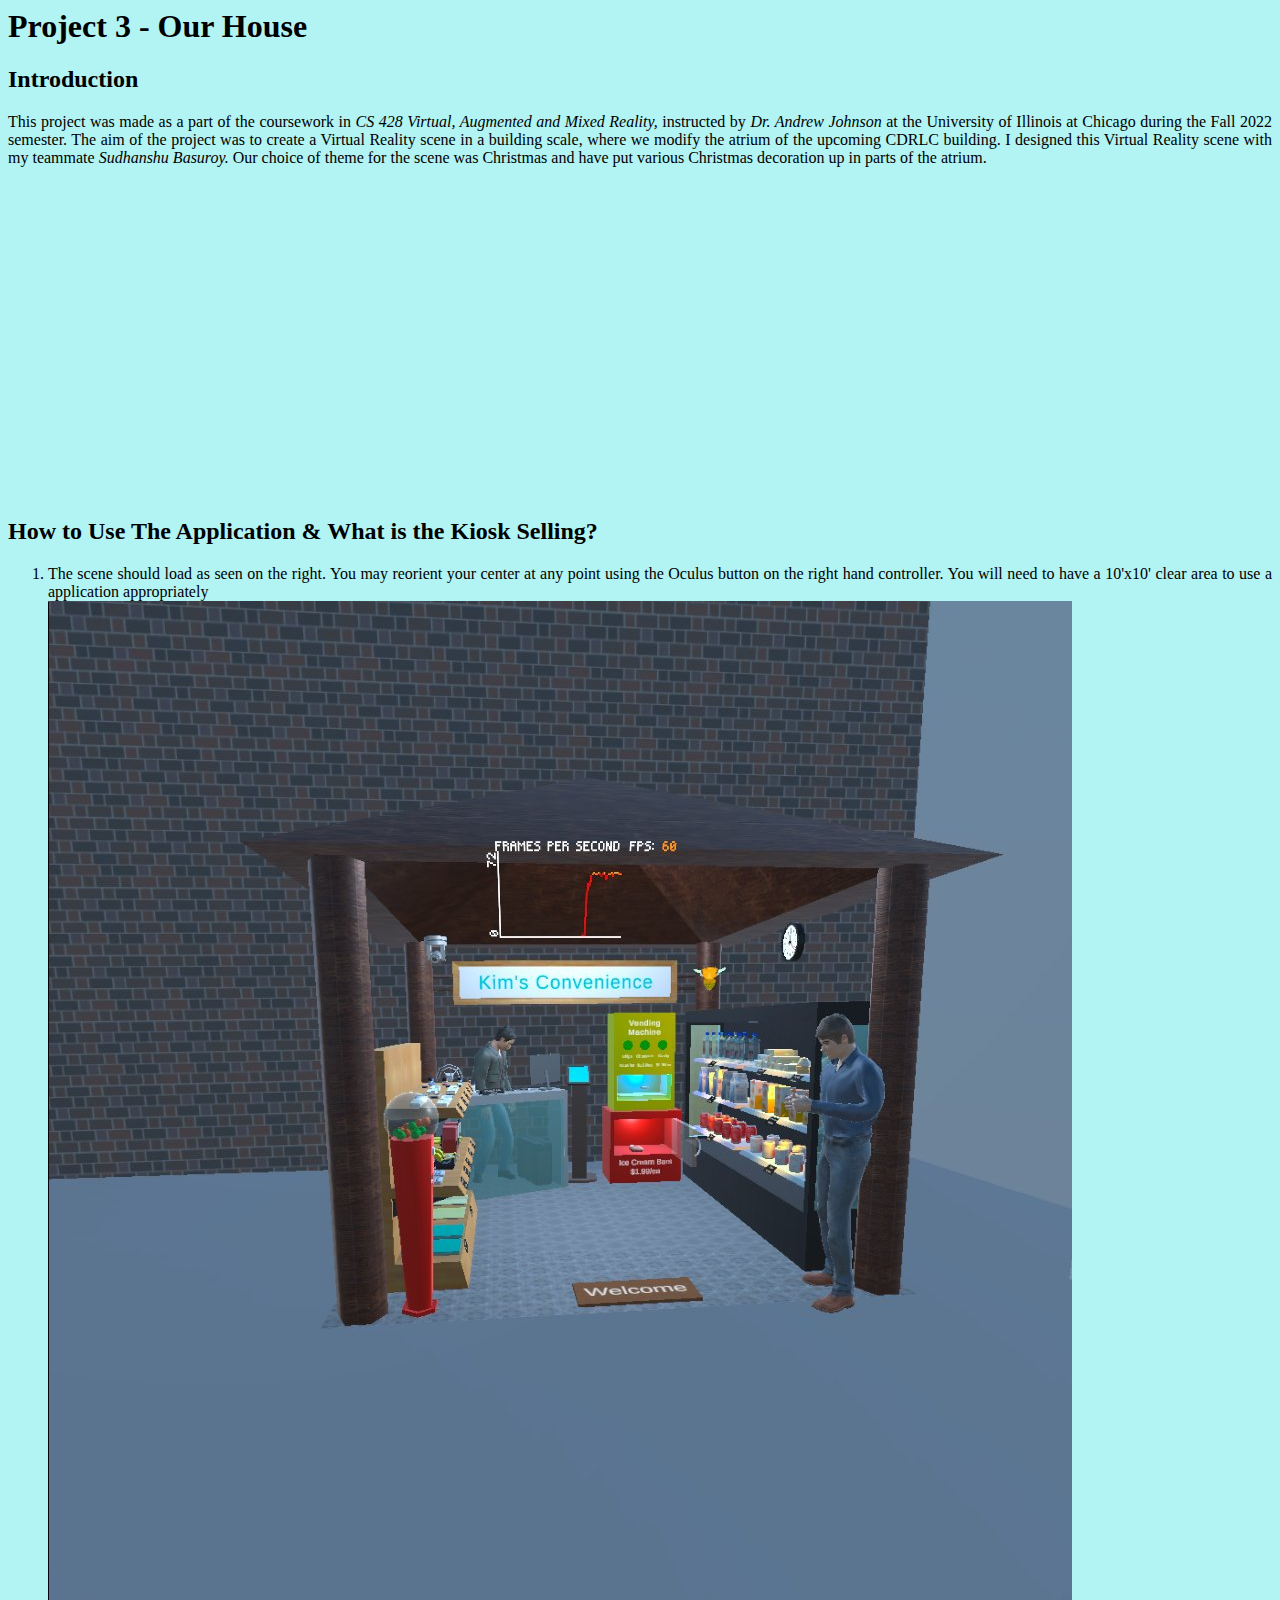
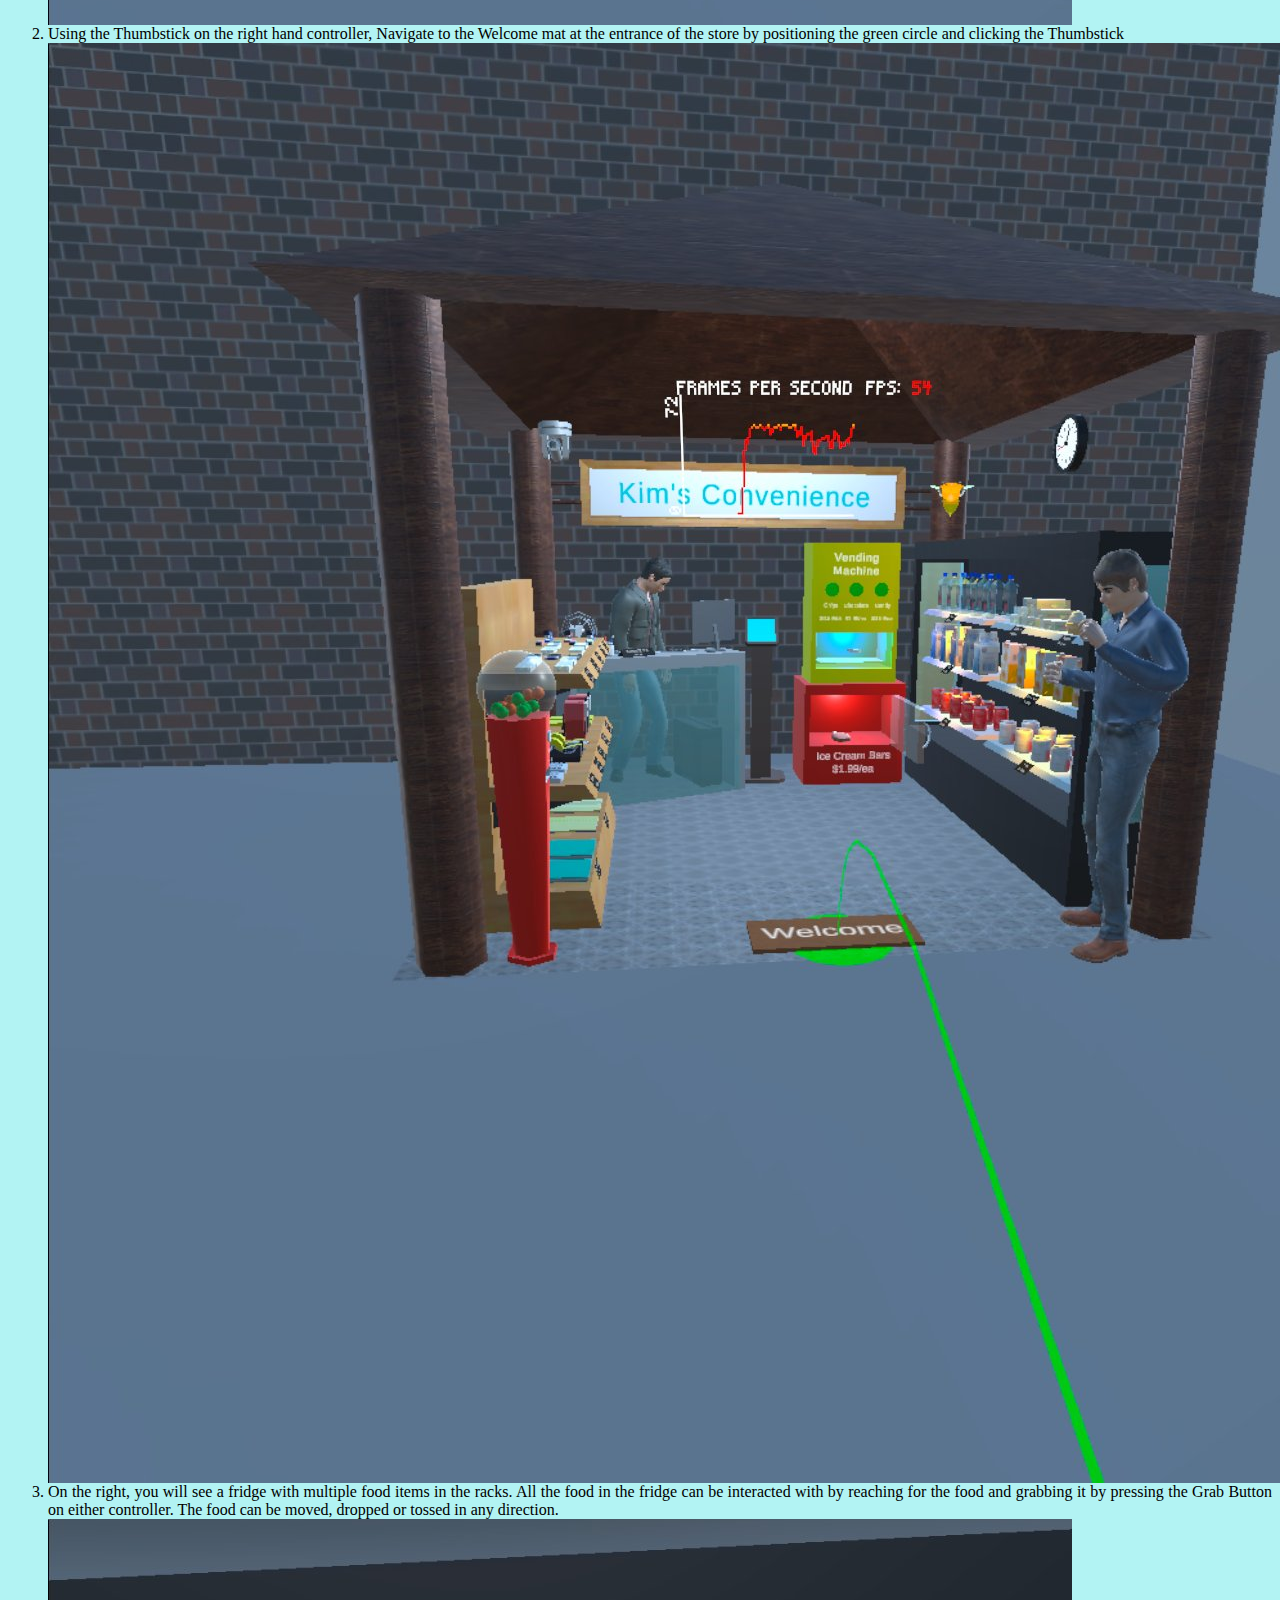
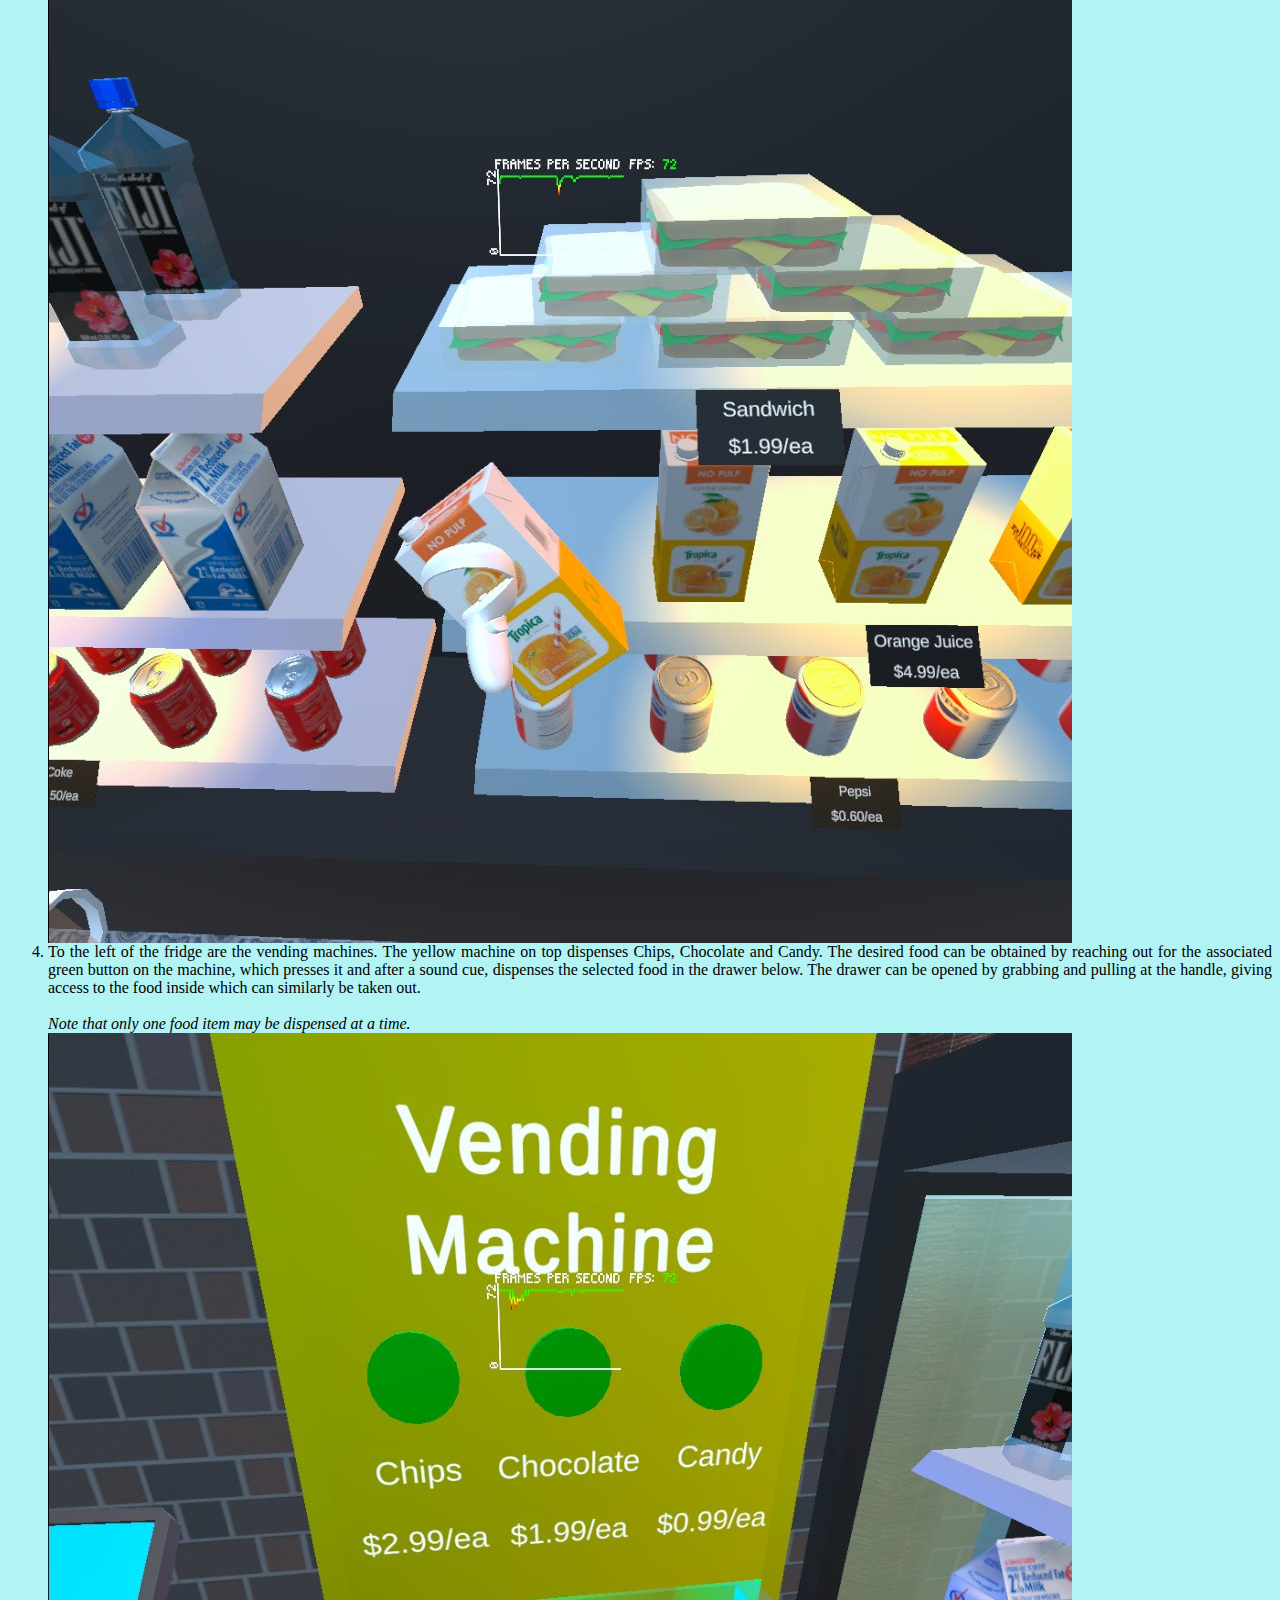
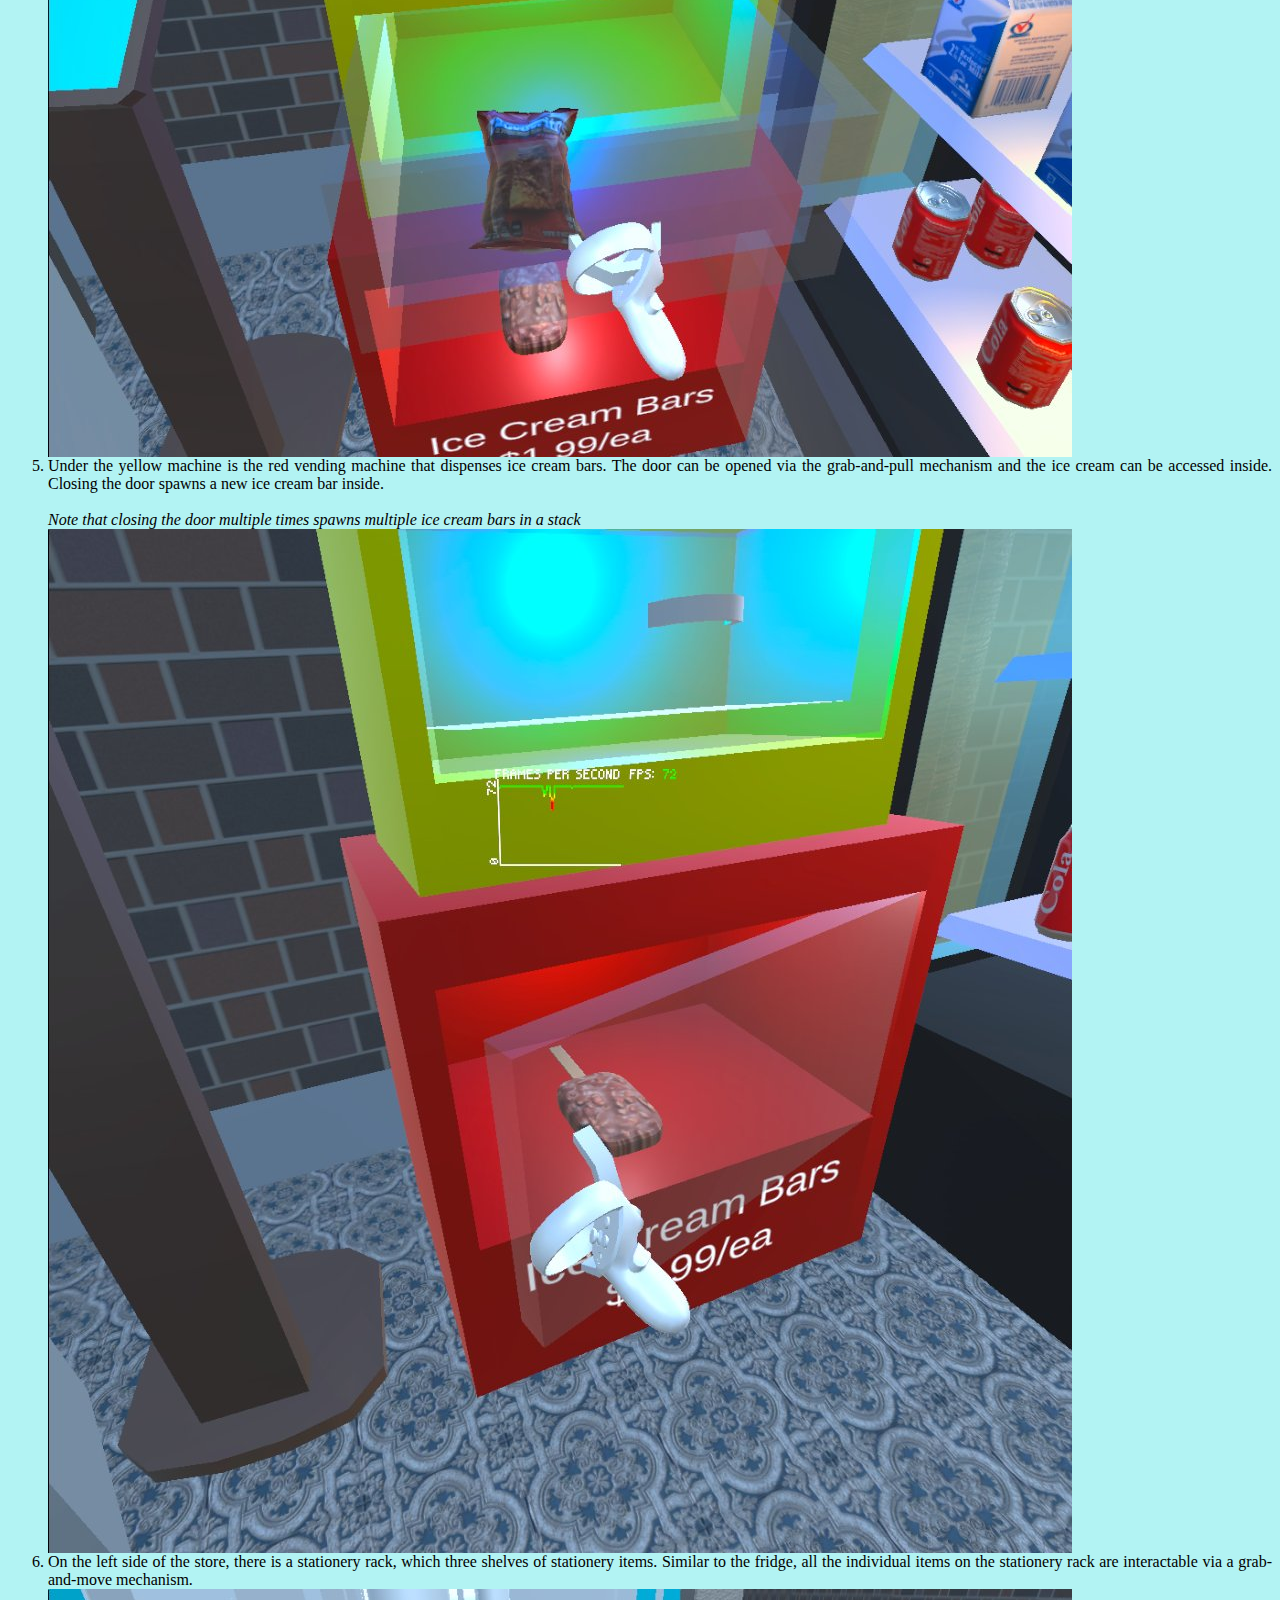
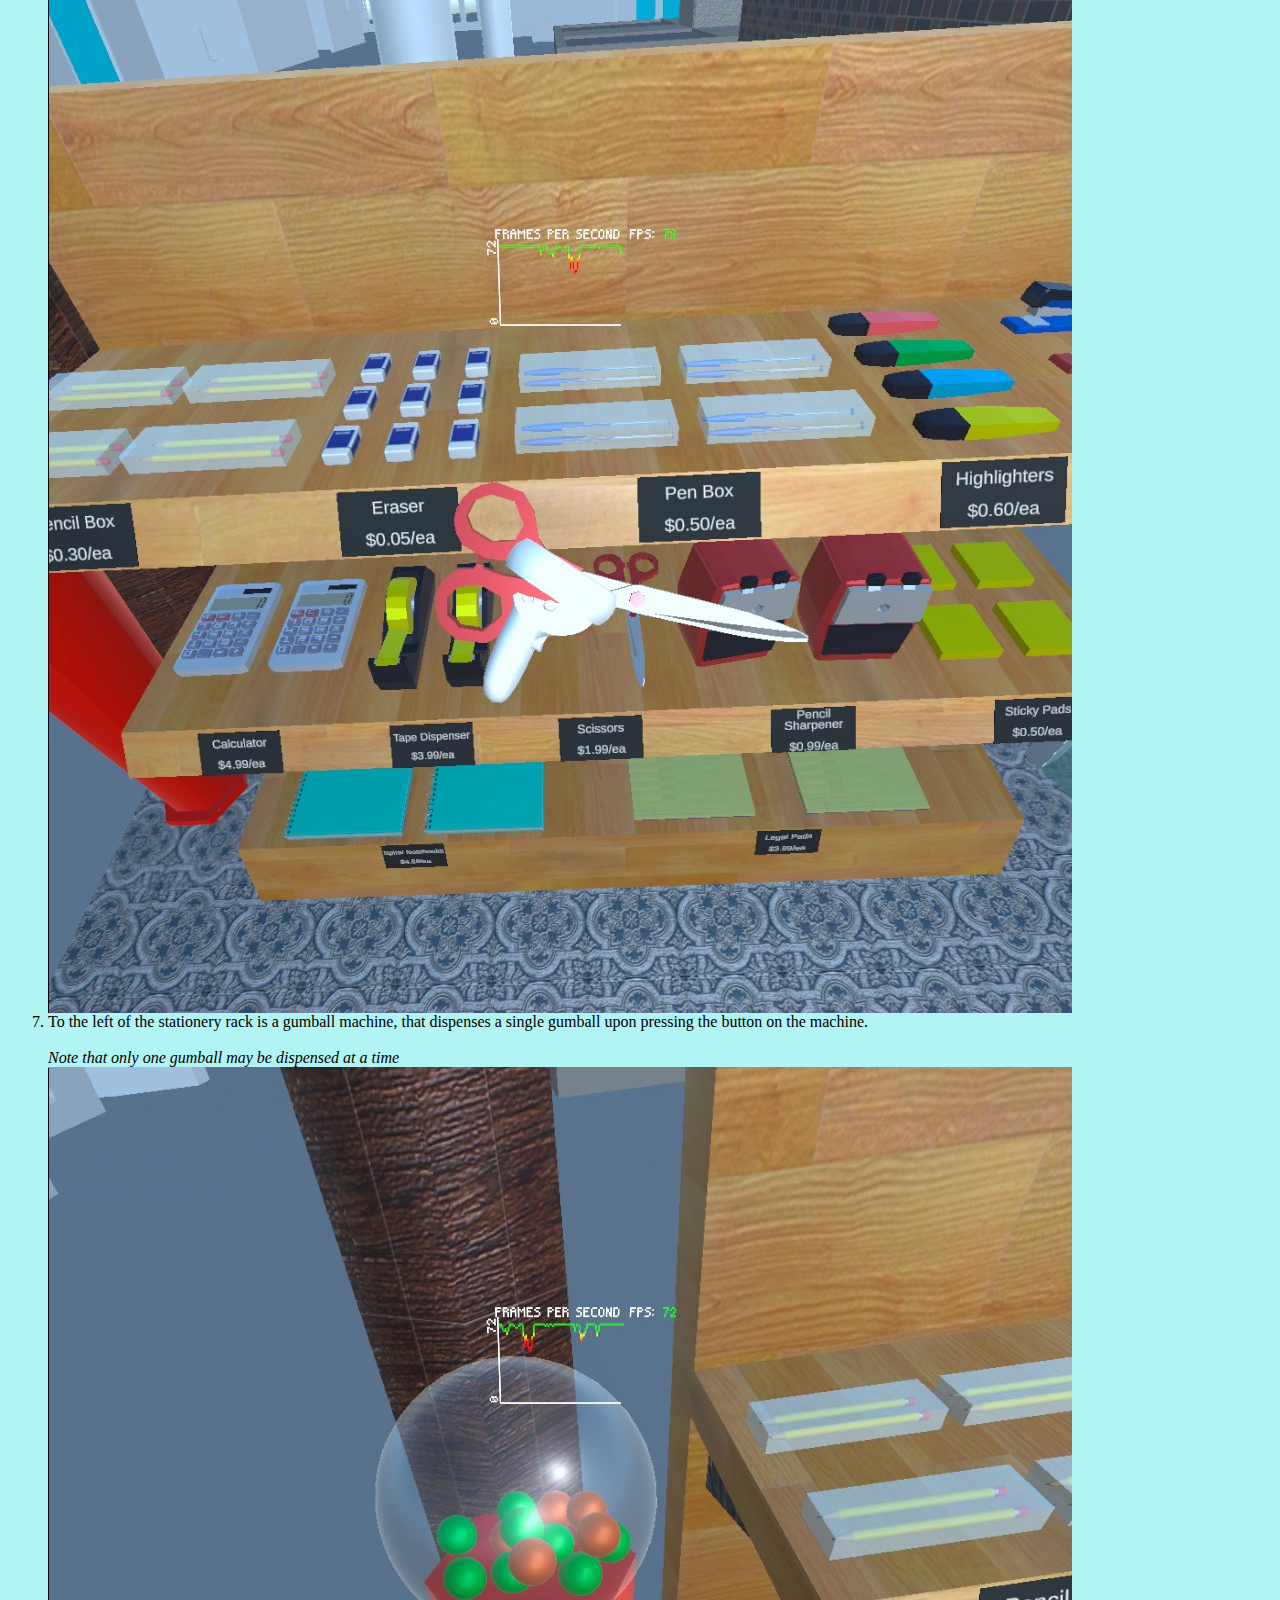
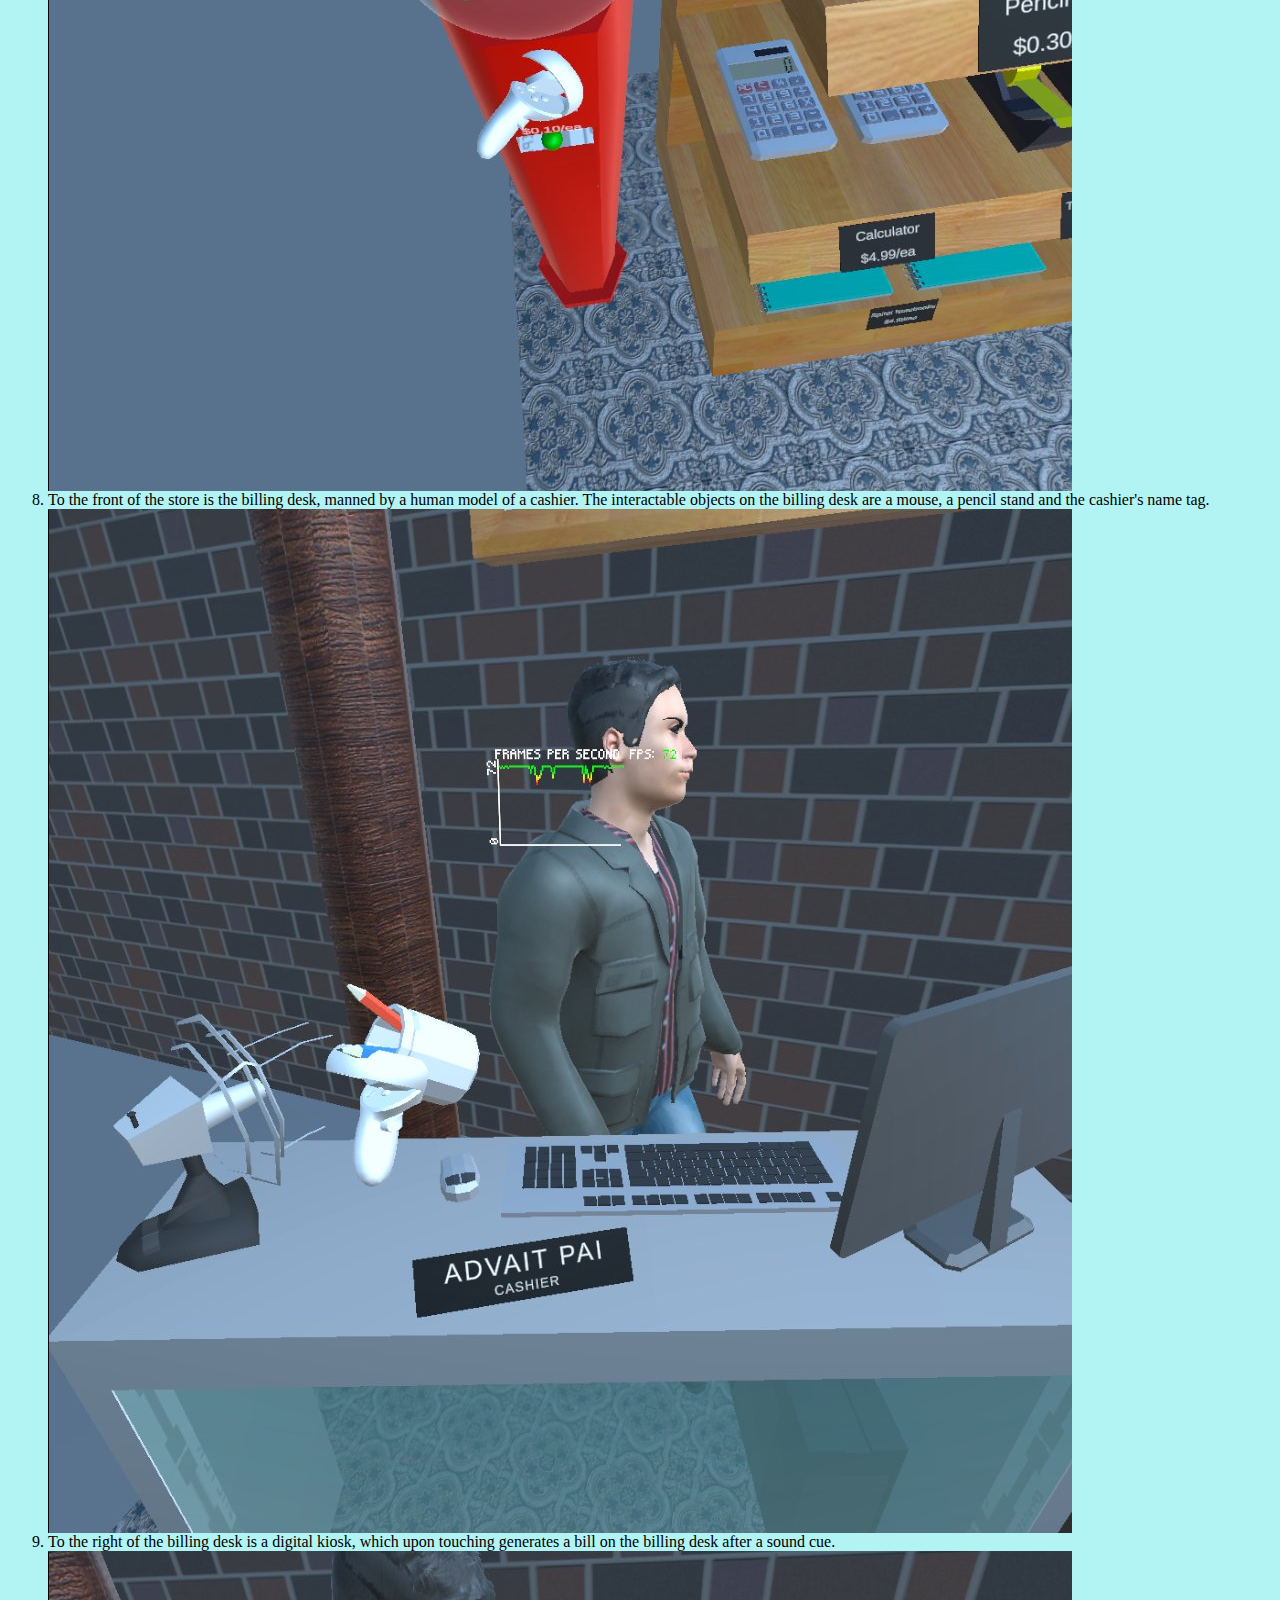
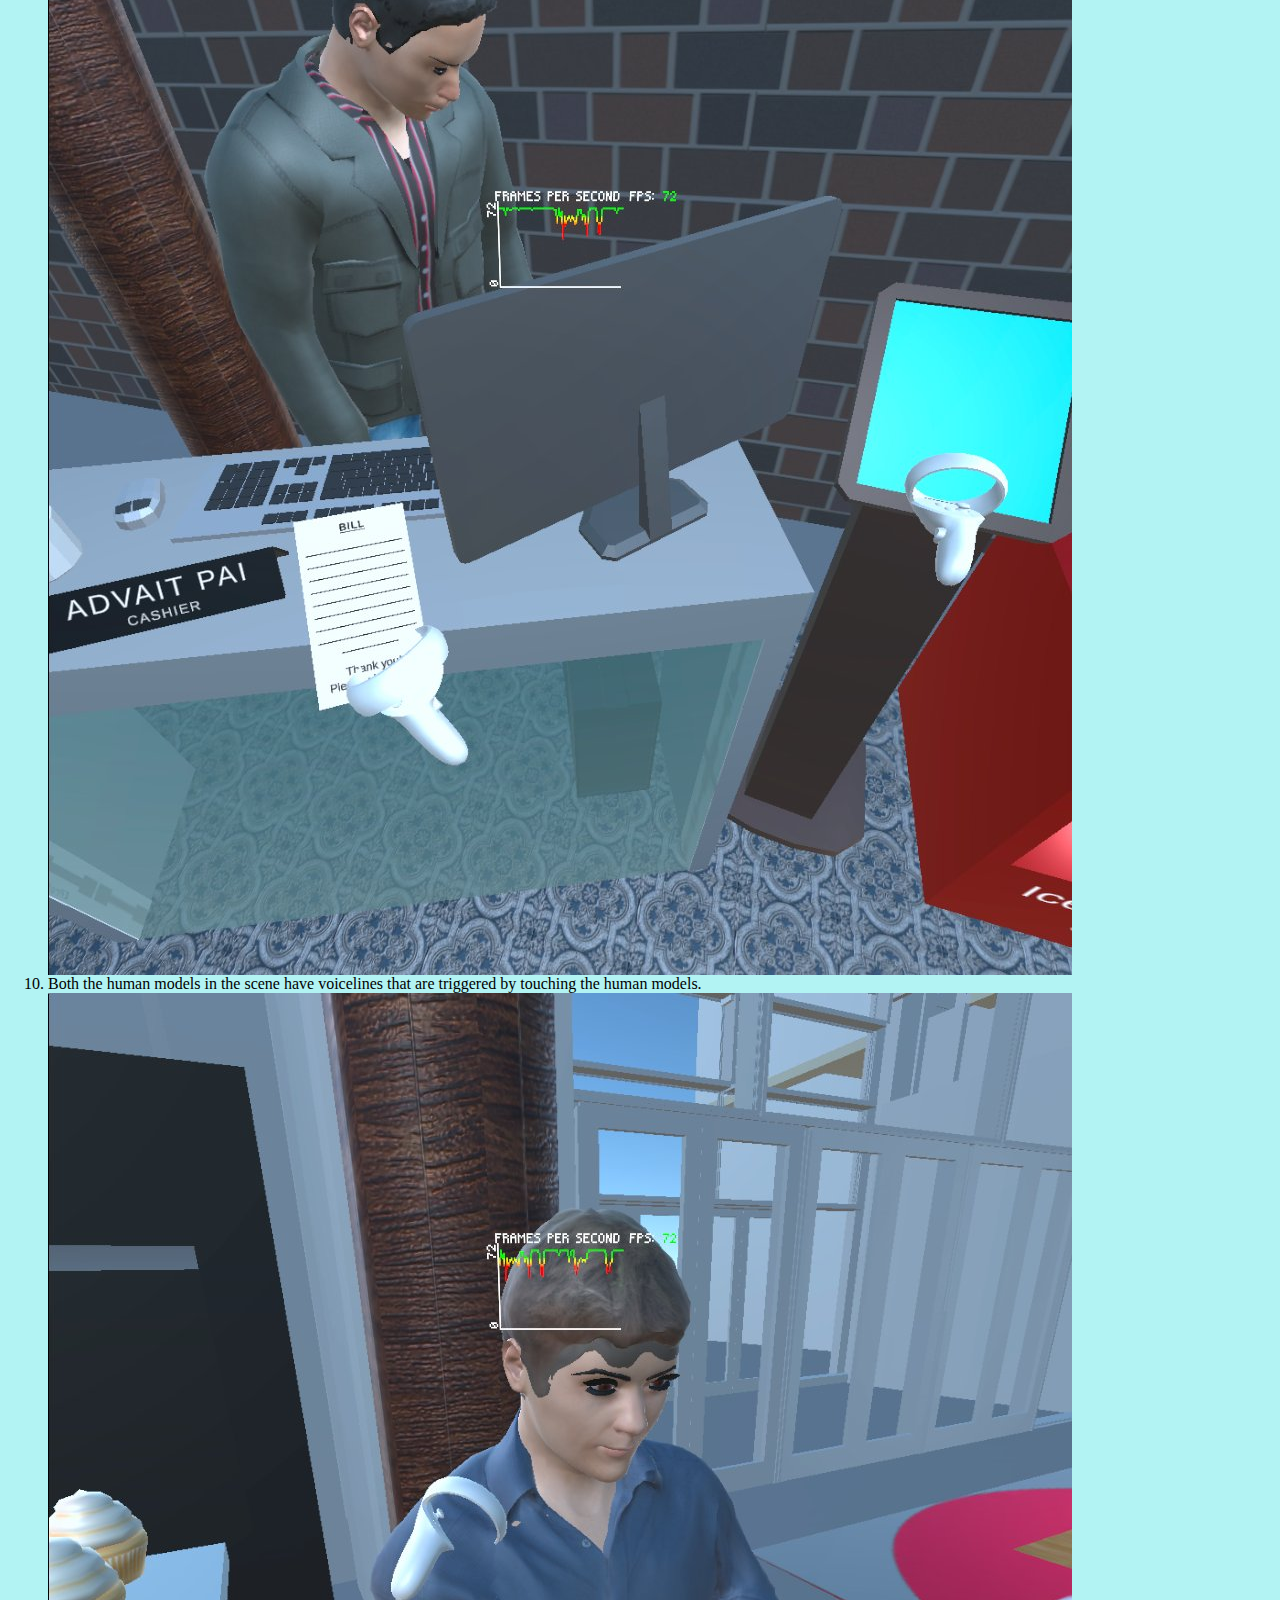
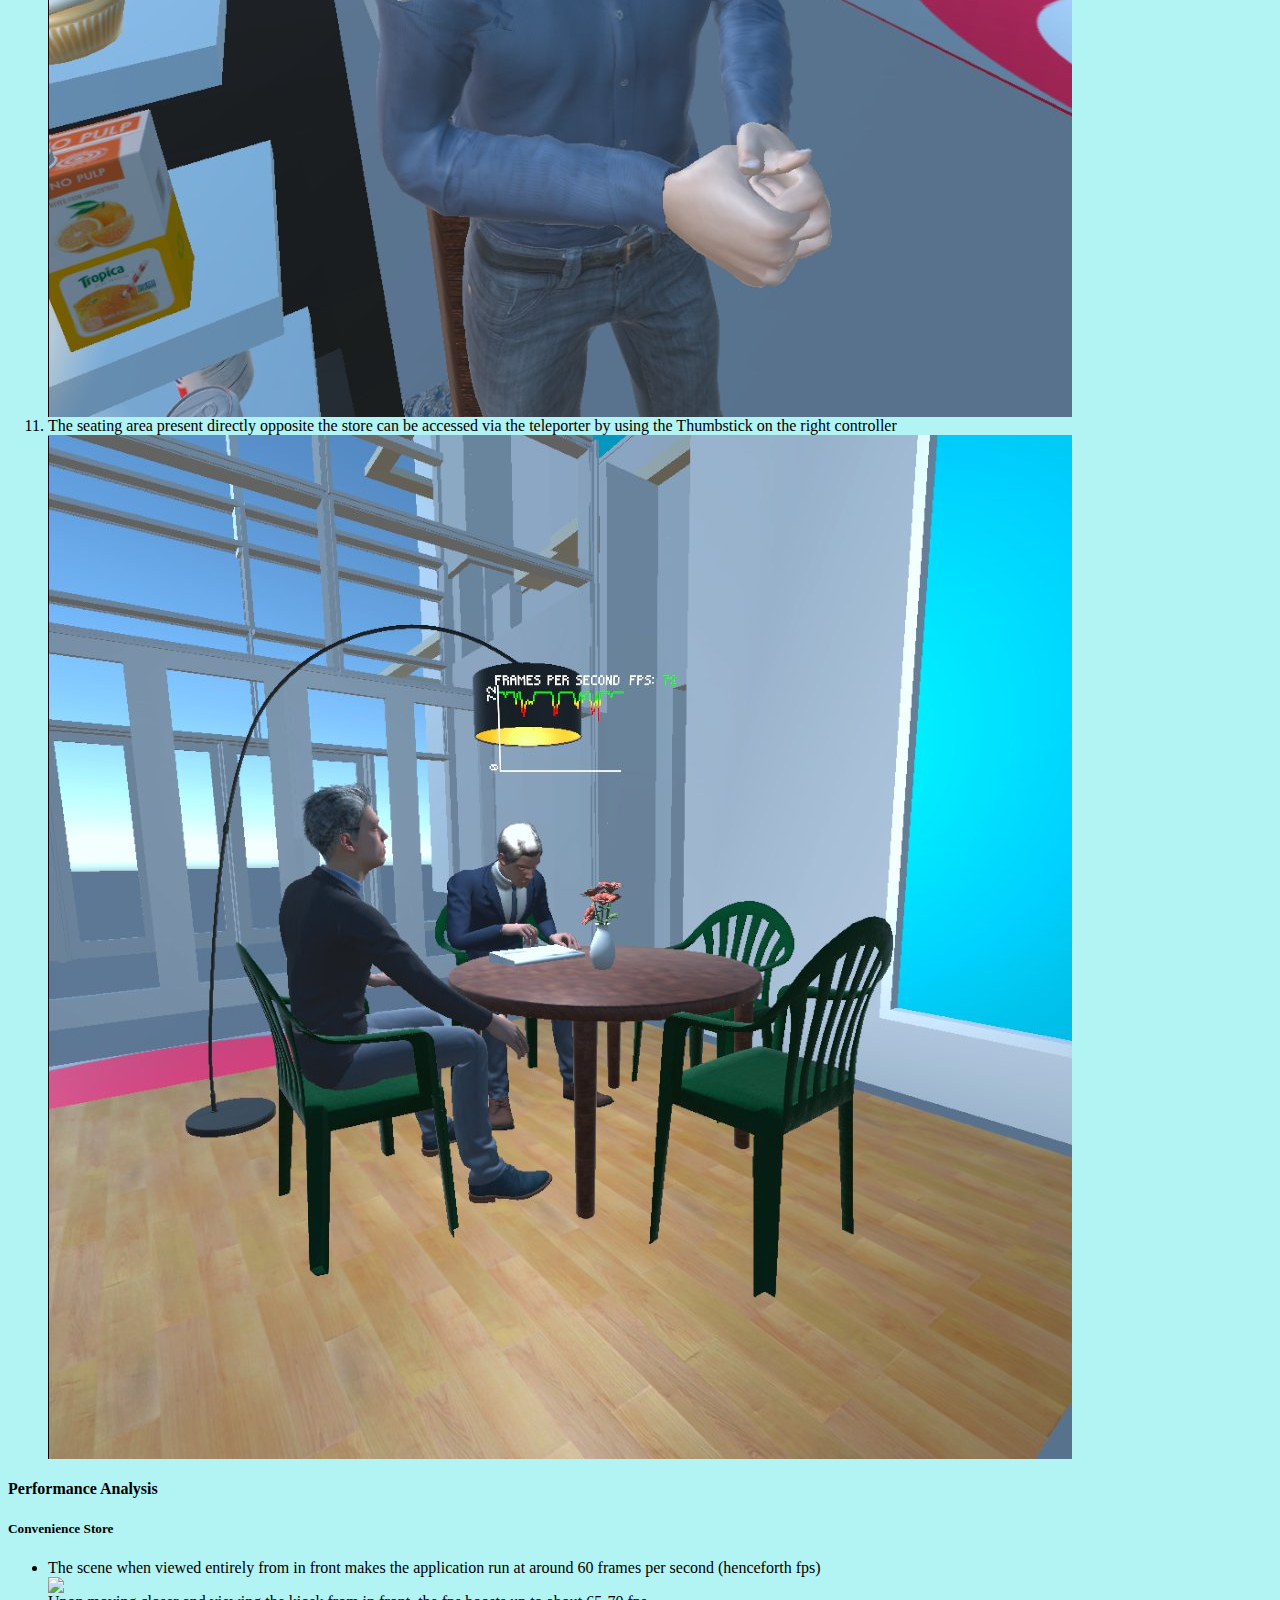
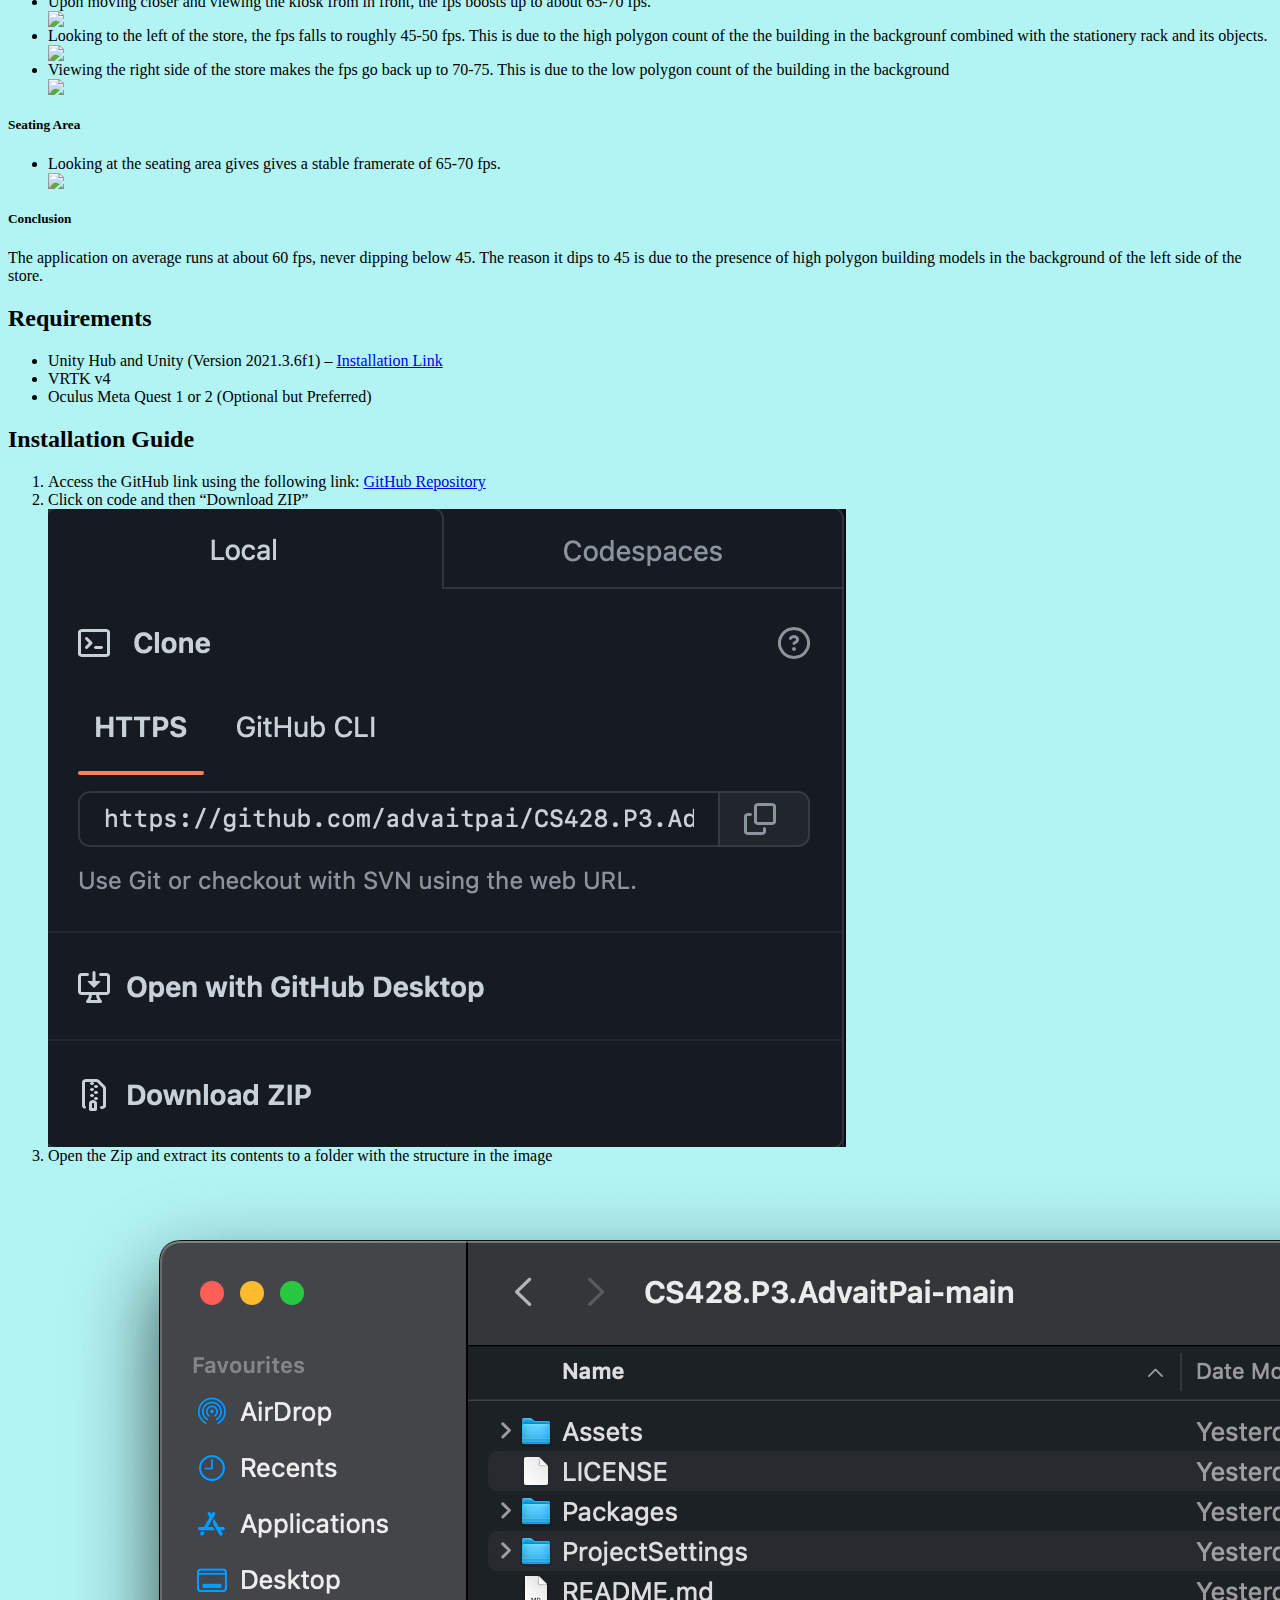
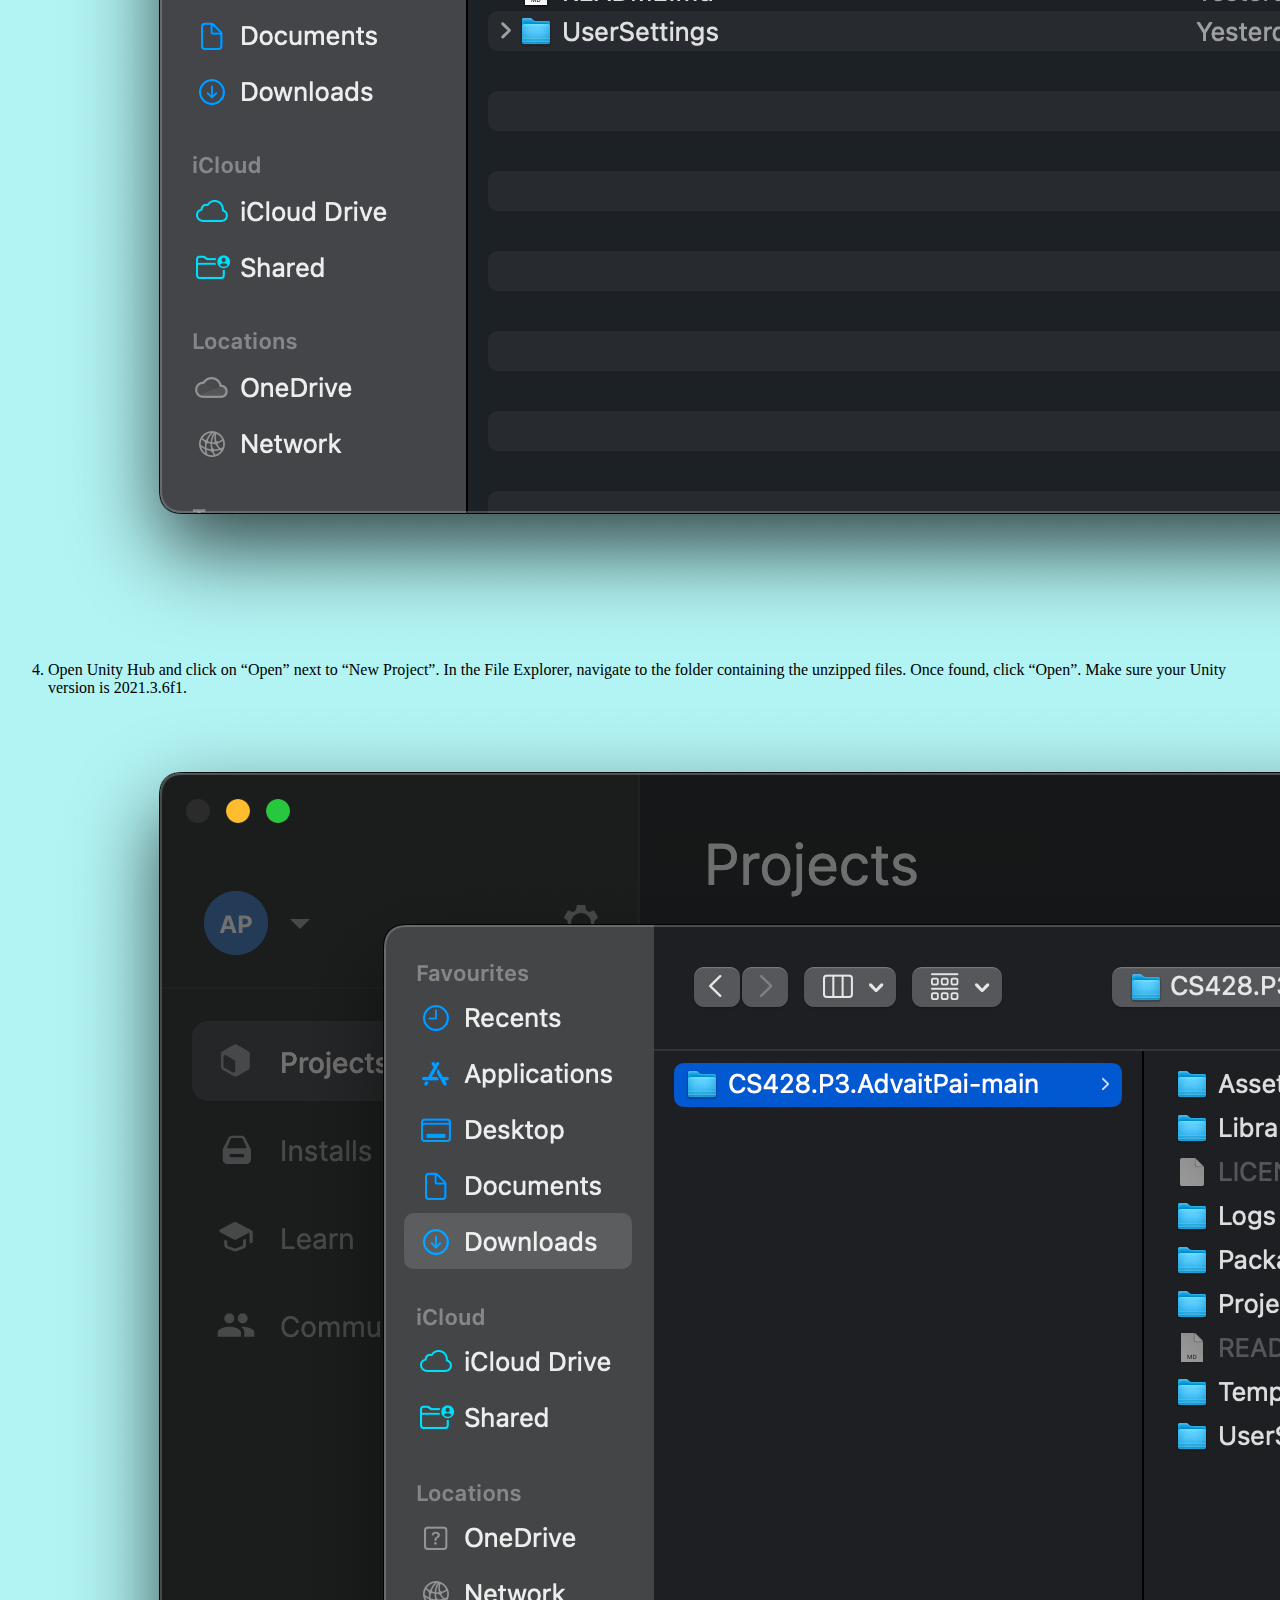
==== commit d052a7da: "Images Updated" ====
--- a/project3.html
+++ b/project3.html
@@ -72,7 +72,7 @@
                   </li>
                 </div>
                 <div class="col-lg-4 px-5">
-                  <img class="img-fluid" src="./images/project2/htu/ss_2.jpg" />
+                  <img class="img-fluid" src="./images/project3/htu/ss_2.jpg" />
                 </div>
               </div>
               <div class="row mb-3">
@@ -86,7 +86,7 @@
                   </li>
                 </div>
                 <div class="col-lg-4 px-5">
-                  <img class="img-fluid" src="./images/project2/htu/ss_3.jpg" />
+                  <img class="img-fluid" src="./images/project3/htu/ss_3.jpg" />
                 </div>
               </div>
               <div class="row mb-3">
@@ -109,7 +109,7 @@
                   </li>
                 </div>
                 <div class="col-lg-4 px-5">
-                  <img class="img-fluid" src="./images/project2/htu/ss_4.jpg" />
+                  <img class="img-fluid" src="./images/project3/htu/ss_4.jpg" />
                 </div>
               </div>
               <div class="row mb-3">
@@ -129,7 +129,7 @@
                   </li>
                 </div>
                 <div class="col-lg-4 px-5">
-                  <img class="img-fluid" src="./images/project2/htu/ss_5.jpg" />
+                  <img class="img-fluid" src="./images/project3/htu/ss_5.jpg" />
                 </div>
               </div>
               <div class="row mb-3">
@@ -143,7 +143,7 @@
                   </li>
                 </div>
                 <div class="col-lg-4 px-5">
-                  <img class="img-fluid" src="./images/project2/htu/ss_6.jpg" />
+                  <img class="img-fluid" src="./images/project3/htu/ss_6.jpg" />
                 </div>
               </div>
               <div class="row mb-3">
@@ -160,7 +160,7 @@
                   </li>
                 </div>
                 <div class="col-lg-4 px-5">
-                  <img class="img-fluid" src="./images/project2/htu/ss_7.jpg" />
+                  <img class="img-fluid" src="./images/project3/htu/ss_7.jpg" />
                 </div>
               </div>
               <div class="row mb-3">
@@ -173,7 +173,7 @@
                   </li>
                 </div>
                 <div class="col-lg-4 px-5">
-                  <img class="img-fluid" src="./images/project2/htu/ss_8.jpg" />
+                  <img class="img-fluid" src="./images/project3/htu/ss_8.jpg" />
                 </div>
               </div>
               <div class="row mb-3">
@@ -185,7 +185,7 @@
                   </li>
                 </div>
                 <div class="col-lg-4 px-5">
-                  <img class="img-fluid" src="./images/project2/htu/ss_9.jpg" />
+                  <img class="img-fluid" src="./images/project3/htu/ss_9.jpg" />
                 </div>
               </div>
               <div class="row mb-3">
@@ -196,7 +196,7 @@
                   </li>
                 </div>
                 <div class="col-lg-4 px-5">
-                  <img class="img-fluid" src="./images/project2/htu/ss_10.jpg" />
+                  <img class="img-fluid" src="./images/project3/htu/ss_10.jpg" />
                 </div>
               </div>
               <div class="row mb-3">
@@ -208,7 +208,7 @@
                   </li>
                 </div>
                 <div class="col-lg-4 px-5">
-                  <img class="img-fluid" src="./images/project2/htu/ss_11.jpg" />
+                  <img class="img-fluid" src="./images/project3/htu/ss_11.jpg" />
                 </div>
               </div>
             </ol>
@@ -227,7 +227,7 @@
                 </li>
               </div>
               <div class="col-lg-6 px-5">
-                <img class="img-fluid" src="./images/project2/performance-analysis/whole-scene.jpg" />
+                <img class="img-fluid" src="./images/project3/performance-analysis/whole-scene.jpg" />
               </div>
             </div>
             <div class="row mb-3">
@@ -237,7 +237,7 @@
                 </li>
               </div>
               <div class="col-lg-6 px-5">
-                <img class="img-fluid" src="./images/project2/performance-analysis/front.jpg" />
+                <img class="img-fluid" src="./images/project3/performance-analysis/front.jpg" />
               </div>
             </div>
             <div class="row mb-3">
@@ -248,7 +248,7 @@
                 </li>
               </div>
               <div class="col-lg-6 px-5">
-                <img class="img-fluid" src="./images/project2/performance-analysis/left.jpg" />
+                <img class="img-fluid" src="./images/project3/performance-analysis/left.jpg" />
               </div>
             </div>
             <div class="row mb-3">
@@ -259,7 +259,7 @@
                 </li>
               </div>
               <div class="col-lg-6 px-5">
-                <img class="img-fluid" src="./images/project2/performance-analysis/right.jpg" />
+                <img class="img-fluid" src="./images/project3/performance-analysis/right.jpg" />
               </div>
             </div>
           </ul>
@@ -272,7 +272,7 @@
                 </li>
               </div>
               <div class="col-lg-6 px-5">
-                <img class="img-fluid" src="./images/project2/performance-analysis/seating area.jpg" />
+                <img class="img-fluid" src="./images/project3/performance-analysis/seating area.jpg" />
               </div>
             </div>
           </ul>
@@ -358,7 +358,7 @@
                 delete it.
               </div>
               <div class="col-lg-6">
-                <img src="./images/project3/steps/ss_7.png" class="img-fluid float-end" />
+                <img src="./images/project3/steps/ss_6.png" class="img-fluid float-end" />
               </div>
             </div>
           </li>
@@ -377,7 +377,7 @@
                 Once done, you can press Play to use view the project in Simulator Mode.
               </div>
               <div class="col-lg-6">
-                <img src="./images/project3/steps/ss_9.png" class="img-fluid float-end" />
+                <img src="./images/project3/steps/ss_8.png" class="img-fluid float-end" />
               </div>
             </div>
           </li>
@@ -412,7 +412,7 @@
                 some time.
               </div>
               <div class="col-lg-6">
-                <img src="./images/project3/steps/ss_13.png" class="img-fluid float-end" />
+                <img src="./images/project3/steps/ss_12.png" class="img-fluid float-end" />
               </div>
             </div>
           </li>
@@ -482,6 +482,12 @@
             <a href="https://unity.com/legal/as-terms" target="_blank">Standard Unity Asset Store EULA.</a>
           </li>
           <li>
+            <a href="https://assetstore.unity.com/packages/3d/vegetation/trees/polycraft-christmas-tree-108277"
+              target="_blank"><b>Candy Cane</b></a>
+            by LowlyPoly is licensed under
+            <a href="https://unity.com/legal/as-terms" target="_blank">Standard Unity Asset Store EULA.</a>
+          </li>
+          <li>
             <a href="https://sketchfab.com/3d-models/chandelier-black-c66c187d0ed44d759d2b6564fbc83a9c"
               target="_blank"><b>Chandelier</b></a>
             by Pivoga is licensed under
@@ -600,13 +606,7 @@
             by Kiiba is licensed under
             <a href="http://creativecommons.org/licenses/by/4.0/" target="_blank">Creative Commons Attribution.</a>
           </li>
-          <li>
-            <a href="https://sketchfab.com/3d-models/apple-pie-e0d9c4c1bfdd409ba6a6ce374ba05dbe"
-              target="_blank"><b>Apple Pie</b></a>
-            by Kiiba is licensed under
-            <a href="http://creativecommons.org/licenses/by/4.0/" target="_blank">Creative Commons Attribution.</a>
-          </li>
-
+          
         </ol>
         <h4>Citations of Sounds Used:</h4>
         <ol>
@@ -676,6 +676,473 @@
           </li>
         </ol>
 
+                <h4>Own Models</h4>
+        <table class="table">
+          <thead>
+            <tr>
+              <th scope="col">#</th>
+              <th scope="col">Name</th>
+              <th scope="col">Image</th>
+            </tr>
+          </thead>
+          <tbody>
+            <tr>
+              <th scope="row">1</th>
+              <td>ATM Machine</td>
+              <td><img src="./images/project3/own/ss_1.jpg" class="img-fluid" style="width: 15rem;"></td>
+            </tr>
+            <tr>
+              <th scope="row">2</th>
+              <td>Hot Chocolate Station</td>
+              <td><img src="./images/project3/own/ss_2.jpg" class="img-fluid" style="width: 15rem;"></td>
+            </tr>
+            <tr>
+              <th scope="row">3</th>
+              <td>Staircase Lamps</td>
+              <td><img src="./images/project3/own/ss_3.jpg" class="img-fluid" style="width: 15rem;"></td>
+            </tr>
+            <tr>
+              <th scope="row">4</th>
+              <td>Helpdesk</td>
+              <td><img src="./images/project3/own/ss_4.jpg" class="img-fluid" style="width: 15rem;"></td>
+            </tr>
+            <tr>
+              <th scope="row">5</th>
+              <td>Cookie Table</td>
+              <td><img src="./images/project3/own/ss_5.jpg" class="img-fluid" style="width: 15rem;"></td>
+            </tr>
+            <tr>
+              <th scope="row">6</th>
+              <td>Snowman</td>
+              <td><img src="./images/project3/own/ss_6.jpg" class="img-fluid" style="width: 15rem;"></td>
+            </tr>
+            <tr>
+              <th scope="row">7</th>
+              <td>Giftshop Table</td>
+              <td><img src="./images/project3/own/ss_7.jpg" class="img-fluid" style="width: 15rem;"></td>
+            </tr>
+            <tr>
+              <th scope="row">8</th>
+              <td>Basketball Hoop</td>
+              <td><img src="./images/project3/own/ss_8.jpg" class="img-fluid" style="width: 15rem;"></td>
+            </tr>
+            <tr>
+              <th scope="row">9</th>
+              <td>Basketball Machine</td>
+              <td><img src="./images/project3/own/ss_9.jpg" class="img-fluid" style="width: 15rem;"></td>
+            </tr>
+            <tr>
+              <th scope="row">10</th>
+              <td>Basketball</td>
+              <td><img src="./images/project3/own/ss_10.jpg" class="img-fluid" style="width: 15rem;"></td>
+            </tr>
+            <tr>
+              <th scope="row">11</th>
+              <td>Oven</td>
+              <td><img src="./images/project3/own/ss_11.jpg" class="img-fluid" style="width: 15rem;"></td>
+            </tr>
+          </tbody>
+        </table>
+        <h4>Lighting Schemes</h4>
+        <table class="table">
+          <thead>
+            <tr>
+              <th scope="col">#</th>
+              <th scope="col">Name</th>
+              <th scope="col">Image</th>
+            </tr>
+          </thead>
+          <tbody>
+            <tr>
+              <th scope="row">1</th>
+              <td>Main Sunlight</td>
+              <td><img src="./images/project3/light/ss_1.jpg" class="img-fluid" style="width: 15rem;"></td>
+            </tr>
+            <tr>
+              <th scope="row">2</th>
+              <td>Staircase Light</td>
+              <td><img src="./images/project3/light/ss_2.jpg" class="img-fluid" style="width: 15rem;"></td>
+            </tr>
+            <tr>
+              <th scope="row">3</th>
+              <td>Train Area Light</td>
+              <td><img src="./images/project3/light/ss_3.jpg" class="img-fluid" style="width: 15rem;"></td>
+            </tr>
+            <tr>
+              <th scope="row">4</th>
+              <td>Hot Chocolate Stand Light</td>
+              <td><img src="./images/project3/light/ss_4.jpg" class="img-fluid" style="width: 15rem;"></td>
+            </tr>
+            <tr>
+              <th scope="row">5</th>
+              <td>Second Lights</td>
+              <td><img src="./images/project3/light/ss_5.jpg" class="img-fluid" style="width: 15rem;"></td>
+            </tr>
+          </tbody>
+        </table>
+        <h4>Flat Models</h4>
+        <table class="table">
+          <thead>
+            <tr>
+              <th scope="col">#</th>
+              <th scope="col">Name</th>
+              <th scope="col">Image</th>
+            </tr>
+          </thead>
+          <tbody>
+            <tr>
+              <th scope="row">1</th>
+              <td>Notice Board</td>
+              <td><img src="./images/project3/flat/ss_1.jpg" class="img-fluid" style="width: 15rem;"></td>
+            </tr>
+            <tr>
+              <th scope="row">2</th>
+              <td>UIC Banner</td>
+              <td><img src="./images/project3/flat/ss_2.jpg" class="img-fluid" style="width: 15rem;"></td>
+            </tr>
+            <tr>
+              <th scope="row">3</th>
+              <td>Christmas Banner</td>
+              <td><img src="./images/project3/flat/ss_3.jpg" class="img-fluid" style="width: 15rem;"></td>
+            </tr>
+            <tr>
+              <th scope="row">4</th>
+              <td>Christmas Wishes Wide Banner</td>
+              <td><img src="./images/project3/flat/ss_4.jpg" class="img-fluid" style="width: 15rem;"></td>
+            </tr>
+            <tr>
+              <th scope="row">5</th>
+              <td><a href="https://sketchfab.com/3d-models/persian-rug-fe13eecfc9b8405dab1fe76c5dd28a4c" target="_blank">Rug</a></td>
+              <td><img src="./images/project3/flat/ss_5.jpg" class="img-fluid" style="width: 15rem;"></td>
+            </tr>
+            <tr>
+              <th scope="row">6</th>
+              <td>Money</td>
+              <td><img src="./images/project3/flat/ss_6.jpg" class="img-fluid" style="width: 15rem;"></td>
+            </tr>
+            <tr>
+              <th scope="row">7</th>
+              <td>Sparky</td>
+              <td><img src="./images/project3/flat/ss_7.jpg" class="img-fluid" style="width: 15rem;"></td>
+            </tr>
+            <tr>
+              <th scope="row">8</th>
+              <td>Treats Station Banner</td>
+              <td><img src="./images/project3/flat/ss_8.jpg" class="img-fluid" style="width: 15rem;"></td>
+            </tr>
+            <tr>
+              <th scope="row">9</th>
+              <td>Christmas Store Banner</td>
+              <td><img src="./images/project3/flat/ss_9.jpg" class="img-fluid" style="width: 15rem;"></td>
+            </tr>
+            <tr>
+              <th scope="row">10</th>
+              <td>Teleport Board</td>
+              <td><img src="./images/project3/flat/ss_10.jpg" class="img-fluid" style="width: 15rem;"></td>
+            </tr>
+          </tbody>
+        </table>
+        <h4>Animated Models</h4>
+        <table class="table">
+          <thead>
+            <tr>
+              <th scope="col">#</th>
+              <th scope="col">Name</th>
+              <th scope="col">Image</th>
+            </tr>
+          </thead>
+          <tbody>
+            <tr>
+              <th scope="row">1</th>
+              <td>Fan</td>
+              <td><img src="./images/project3/animated/ss_1.jpg" class="img-fluid" style="width: 15rem;"></td>
+            </tr>
+            <tr>
+              <th scope="row">2</th>
+              <td>Drone</td>
+              <td><img src="./images/project3/animated/ss_2.jpg" class="img-fluid" style="width: 15rem;"></td>
+            </tr>
+            <tr>
+              <th scope="row">3</th>
+              <td>Reindeer</td>
+              <td><img src="./images/project3/animated/ss_3.jpg" class="img-fluid" style="width: 15rem;"></td>
+            </tr>
+            <tr>
+              <th scope="row">4</th>
+              <td>Toy Train</td>
+              <td><img src="./images/project3/animated/ss_4.jpg" class="img-fluid" style="width: 15rem;"></td>
+          </tbody>
+        </table>
+        <h4>Interactable Models with Sounds(if used):</h4>
+        <table class="table">
+          <thead>
+            <tr>
+              <th scope="col">#</th>
+              <th scope="col">Name</th>
+              <th scope="col">Image</th>
+            </tr>
+          </thead>
+          <tbody>
+            <tr>
+              <th scope="row">1</th>
+              <td>Christmas Gifts</td>
+              <td><img src="./images/project3/interactable/ss_1.jpg" class="img-fluid" style="width: 15rem;"></td>
+              <td>Giftbox Falling</td>
+            </tr>
+            <tr>
+              <th scope="row">2</th>
+              <td>Tray</td>
+              <td><img src="./images/project3/interactable/ss_2.jpg" class="img-fluid" style="width: 15rem;"></td>
+              <td>Tray Falling</td>
+            </tr>
+            <tr>
+              <th scope="row">3</th>
+              <td>Cookie</td>
+              <td><img src="./images/project3/interactable/ss_3.jpg" class="img-fluid" style="width: 15rem;"></td>
+              <td>None</td>
+            </tr>
+            <tr>
+              <th scope="row">4</th>
+              <td>Pound Cake</td>
+              <td><img src="./images/project3/interactable/ss_4.jpg" class="img-fluid" style="width: 15rem;"></td>
+              <td>None</td>
+            </tr>
+            <tr>
+              <th scope="row">5</th>
+              <td>Paper Cup</td>
+              <td><img src="./images/project3/interactable/ss_5.jpg" class="img-fluid" style="width: 15rem;"></td>
+              <td>Cup Falling</td>
+            </tr>
+            <tr>
+              <th scope="row">6</th>
+              <td>Toy Reindeer</td>
+              <td><img src="./images/project3/interactable/ss_6.jpg" class="img-fluid" style="width: 15rem;"></td>
+              <td>None</td>
+            </tr>
+            <tr>
+              <th scope="row">7</th>
+              <td>Santa Hat</td>
+              <td><img src="./images/project3/interactable/ss_7.jpg" class="img-fluid" style="width: 15rem;"></td>
+              <td>None</td>
+            </tr>
+            <tr>
+              <th scope="row">8</th>
+              <td>Christmas Stocking</td>
+              <td><img src="./images/project3/interactable/ss_8.jpg" class="img-fluid" style="width: 15rem;"></td>
+              <td>None</td>
+            </tr>
+            <tr>
+              <th scope="row">9</th>
+              <td>Christmas Mug</td>
+              <td><img src="./images/project3/interactable/ss_9.jpg" class="img-fluid" style="width: 15rem;"></td>
+              <td>Cup Falling</td>
+            </tr>
+            <tr>
+              <th scope="row">10</th>
+              <td>Chocolate</td>
+              <td><img src="./images/project3/interactable/ss_10.jpg" class="img-fluid" style="width: 15rem;"></td>
+              <td>None</td>
+            </tr>
+            <tr>
+              <th scope="row">11</th>
+              <td>Candy Cane</td>
+              <td><img src="./images/project3/interactable/ss_11.jpg" class="img-fluid" style="width: 15rem;"></td>
+              <td>None</td>
+            </tr>
+            <tr>
+              <th scope="row">12</th>
+              <td>Apple Pie</td>
+              <td><img src="./images/project3/interactable/ss_12.jpg" class="img-fluid" style="width: 15rem;"></td>
+              <td>None</td>
+            </tr>
+            <tr>
+              <th scope="row">13</th>
+              <td>Money</td>
+              <td><img src="./images/project3/interactable/ss_13.jpg" class="img-fluid" style="width: 15rem;"></td>
+              <td>None</td>
+            </tr>
+            </tbody>
+        </table>
+        <h4>Models larger than a person:</h4>
+        <table class="table">
+          <thead>
+            <tr>
+              <th scope="col">#</th>
+              <th scope="col">Name</th>
+              <th scope="col">Image</th>
+            </tr>
+          </thead>
+          <tbody>
+            <tr>
+              <th scope="row">1</th>
+              <td>Fan</td>
+              <td><img src="./images/project3/larger/ss_1.jpg" class="img-fluid" style="width: 15rem;"></td>
+            </tr>
+            <tr>
+              <th scope="row">2</th>
+              <td>Chandelier</td>
+              <td><img src="./images/project3/larger/ss_2.jpg" class="img-fluid" style="width: 15rem;"></td>
+            </tr>
+            <tr>
+              <th scope="row">3</th>
+              <td>Christmas Tree</td>
+              <td><img src="./images/project3/larger/ss_3.jpg" class="img-fluid" style="width: 15rem;"></td>
+            </tr>
+            <tr>
+              <th scope="row">4</th>
+              <td>Banners</td>
+              <td><img src="./images/project3/larger/ss_4.jpg" class="img-fluid" style="width: 15rem;"></td>
+            </tr>
+            </tbody>
+        </table>
+        <h4>Models smaller than a person:</h4>
+        <ul>
+          <li>Most interactable objects are smaller than a person</li>
+        </ul>
+        <h4>Models spawning new objects:</h4>
+        <table class="table">
+          <thead>
+            <tr>
+              <th scope="col">#</th>
+              <th scope="col">Name</th>
+              <th scope="col">Image</th>
+            </tr>
+          </thead>
+          <tbody>
+            <tr>
+              <th scope="row">1</th>
+              <td>Hot Chocolate Machine</td>
+              <td><img src="./images/project3/spawn/ss_1.jpg" class="img-fluid" style="width: 15rem;"></td>
+            </tr>
+            <tr>
+              <th scope="row">2</th>
+              <td>Oven</td>
+              <td><img src="./images/project3/spawn/ss_2.jpg" class="img-fluid" style="width: 15rem;"></td>
+            </tr>
+            <tr>
+              <th scope="row">3</th>
+              <td>Basketball Machine</td>
+              <td><img src="./images/project3/spawn/ss_3.jpg" class="img-fluid" style="width: 15rem;"></td>
+            </tr>
+            <tr>
+              <th scope="row">4</th>
+              <td>ATM Machine</td>
+              <td><img src="./images/project3/spawn/ss_4.jpg" class="img-fluid" style="width: 15rem;"></td>
+            </tr>
+            </tbody>
+        </table>
+
+        <h4>Models moving through scene:</h4>
+        <table class="table">
+          <thead>
+            <tr>
+              <th scope="col">#</th>
+              <th scope="col">Name</th>
+              <th scope="col">Image</th>
+            </tr>
+          </thead>
+          <tbody>
+            <tr>
+              <th scope="row">1</th>
+              <td>Drone</td>
+              <td><img src="./images/project3/moving/ss_1.jpg" class="img-fluid" style="width: 15rem;"></td>
+            </tr>
+            <tr>
+              <th scope="row">2</th>
+              <td>Reindeer</td>
+              <td><img src="./images/project3/moving/ss_2.jpg" class="img-fluid" style="width: 15rem;"></td>
+            </tr>
+            </tbody>
+        </table>
+        <h4>Particle Systems:</h4>
+        <table class="table">
+          <thead>
+            <tr>
+              <th scope="col">#</th>
+              <th scope="col">Name</th>
+              <th scope="col">Image</th>
+            </tr>
+          </thead>
+          <tbody>
+            <tr>
+              <th scope="row">1</th>
+              <td>Snow Falling</td>
+              <td><img src="./images/project3/particle/ss_1.jpg" class="img-fluid" style="width: 15rem;"></td>
+            </tr>
+            <tr>
+              <th scope="row">2</th>
+              <td>Hot Chocolate Pouring from Hot Chocolate Machine</td>
+              <td><img src="./images/project3/particle/ss_2.jpg" class="img-fluid" style="width: 15rem;"></td>
+            </tr>
+          </tbody>
+        </table>
+        <h4>Functional Lever:</h4>
+        <table class="table">
+          <thead>
+            <tr>
+              <th scope="col">#</th>
+              <th scope="col">Name</th>
+              <th scope="col">Image</th>
+            </tr>
+          </thead>
+          <tbody>
+            <tr>
+              <th scope="row">1</th>
+              <td>Lever Near Reindeer</td>
+              <td><img src="./images/project3/lever/ss_1.jpg" class="img-fluid" style="width: 15rem;"></td>
+              <td>Triggers motion of reindeer through scene</td>
+            </tr>
+            <tr>
+              <th scope="row">2</th>
+              <td>Lever Near Tree</td>
+              <td><img src="./images/project3/lever/ss_2.jpg" class="img-fluid" style="width: 15rem;"></td>
+              <td>Plays a sound and makes the christmas tree rotate</td>
+            </tr>
+          </tbody>
+        </table>
+        
+        <h4>Teleport Locations:</h4>
+        <table class="table">
+          <thead>
+            <tr>
+              <th scope="col">#</th>
+              <th scope="col">Name</th>
+              <th scope="col">Image</th>
+            </tr>
+          </thead>
+          <tbody>
+            <tr>
+              <th scope="row">1</th>
+              <td>Location 1</td>
+              <td><img src="./images/project3/teleport/ss_1.jpg" class="img-fluid" style="width: 15rem;"></td>
+            </tr>
+            <tr>
+              <th scope="row">2</th>
+              <td>Location 2</td>
+              <td><img src="./images/project3/teleport/ss_2.jpg" class="img-fluid" style="width: 15rem;"></td>
+            </tr>
+            <tr>
+              <th scope="row">3</th>
+              <td>Location 3</td>
+              <td><img src="./images/project3/teleport/ss_3.jpg" class="img-fluid" style="width: 15rem;"></td>
+            </tr>
+            <tr>
+              <th scope="row">4</th>
+              <td>Location 4</td>
+              <td><img src="./images/project3/teleport/ss_4.jpg" class="img-fluid" style="width: 15rem;"></td>
+            </tr>
+            <tr>
+              <th scope="row">5</th>
+              <td>Location 5</td>
+              <td><img src="./images/project3/teleport/ss_5.jpg" class="img-fluid" style="width: 15rem;"></td>
+            </tr>
+            <tr>
+              <th scope="row">6</th>
+              <td>Location 6</td>
+              <td><img src="./images/project3/teleport/ss_6.jpg" class="img-fluid" style="width: 15rem;"></td>
+            </tr>
+            </tbody>
+        </table>
         <h4>Citations for 3-D Models for Graduate Requirements:</h4>
         <ol>
           <li><a href="https://sketchfab.com/3d-models/evil-cauldron-e6eb5febb0ef4b63b3a90206a8b96135"><b>Cauldron
@@ -690,419 +1157,90 @@
           </li>
           <li>
             <a href="https://assetstore.unity.com/packages/2d/textures-materials/4-snow-materials-high-quality-materials-collection-69201https://assetstore.unity.com/packages/2d/textures-materials/4-snow-materials-high-quality-materials-collection-69201"
-              target="_blank"><b>Poly Halloween</b></a>
+              target="_blank"><b>Scarecrow</b></a>
             by polyperfect is licensed under
             <a href="https://unity.com/legal/as-terms" target="_blank">Standard Unity Asset Store EULA.</a>
           </li>
           <li>
             <a href="https://assetstore.unity.com/packages/2d/textures-materials/4-snow-materials-high-quality-materials-collection-69201https://assetstore.unity.com/packages/2d/textures-materials/4-snow-materials-high-quality-materials-collection-69201"
-              target="_blank"><b>Poly Halloween</b></a>
+              target="_blank"><b>Coffin</b></a>
             by polyperfect is licensed under
             <a href="https://unity.com/legal/as-terms" target="_blank">Standard Unity Asset Store EULA.</a>
           </li>
           <li>
             <a href="https://assetstore.unity.com/packages/2d/textures-materials/4-snow-materials-high-quality-materials-collection-69201https://assetstore.unity.com/packages/2d/textures-materials/4-snow-materials-high-quality-materials-collection-69201"
-              target="_blank"><b>Poly Halloween</b></a>
+              target="_blank"><b>Candles-Spine</b></a>
             by polyperfect is licensed under
             <a href="https://unity.com/legal/as-terms" target="_blank">Standard Unity Asset Store EULA.</a>
           </li>
           <li>
             <a href="https://assetstore.unity.com/packages/2d/textures-materials/4-snow-materials-high-quality-materials-collection-69201https://assetstore.unity.com/packages/2d/textures-materials/4-snow-materials-high-quality-materials-collection-69201"
-              target="_blank"><b>Poly Halloween</b></a>
+              target="_blank"><b>Candle-Skull</b></a>
             by polyperfect is licensed under
             <a href="https://unity.com/legal/as-terms" target="_blank">Standard Unity Asset Store EULA.</a>
           </li>
           <li>
             <a href="https://assetstore.unity.com/packages/2d/textures-materials/4-snow-materials-high-quality-materials-collection-69201https://assetstore.unity.com/packages/2d/textures-materials/4-snow-materials-high-quality-materials-collection-69201"
-              target="_blank"><b>Poly Halloween</b></a>
+              target="_blank"><b>Broom-Old</b></a>
             by polyperfect is licensed under
             <a href="https://unity.com/legal/as-terms" target="_blank">Standard Unity Asset Store EULA.</a>
           </li>
           <li>
             <a href="https://assetstore.unity.com/packages/2d/textures-materials/4-snow-materials-high-quality-materials-collection-69201https://assetstore.unity.com/packages/2d/textures-materials/4-snow-materials-high-quality-materials-collection-69201"
-              target="_blank"><b>Poly Halloween</b></a>
+              target="_blank"><b>Book-Evil</b></a>
             by polyperfect is licensed under
             <a href="https://unity.com/legal/as-terms" target="_blank">Standard Unity Asset Store EULA.</a>
           </li>
           <li>
             <a href="https://assetstore.unity.com/packages/2d/textures-materials/4-snow-materials-high-quality-materials-collection-69201https://assetstore.unity.com/packages/2d/textures-materials/4-snow-materials-high-quality-materials-collection-69201"
-              target="_blank"><b>Poly Halloween</b></a>
+              target="_blank"><b>Man-Ghost</b></a>
             by polyperfect is licensed under
             <a href="https://unity.com/legal/as-terms" target="_blank">Standard Unity Asset Store EULA.</a>
           </li>
           <li>
             <a href="https://assetstore.unity.com/packages/2d/textures-materials/4-snow-materials-high-quality-materials-collection-69201https://assetstore.unity.com/packages/2d/textures-materials/4-snow-materials-high-quality-materials-collection-69201"
-              target="_blank"><b>Poly Halloween</b></a>
+              target="_blank"><b>Woman-Witch</b></a>
             by polyperfect is licensed under
             <a href="https://unity.com/legal/as-terms" target="_blank">Standard Unity Asset Store EULA.</a>
           </li>
+          <li>
+            <a href="https://assetstore.unity.com/packages/2d/textures-materials/4-snow-materials-high-quality-materials-collection-69201https://assetstore.unity.com/packages/2d/textures-materials/4-snow-materials-high-quality-materials-collection-69201"
+              target="_blank"><b>Gravestone</b></a>
+            by polyperfect is licensed under
+            <a href="https://unity.com/legal/as-terms" target="_blank">Standard Unity Asset Store EULA.</a>
+          </li>
+          <li>
+            <a href="https://assetstore.unity.com/packages/2d/textures-materials/4-snow-materials-high-quality-materials-collection-69201https://assetstore.unity.com/packages/2d/textures-materials/4-snow-materials-high-quality-materials-collection-69201"
+              target="_blank"><b>Sythe</b></a>
+            by polyperfect is licensed under
+            <a href="https://unity.com/legal/as-terms" target="_blank">Standard Unity Asset Store EULA.</a>
+          </li>
 
 
         </ol>
-        <h4>Own Models</h4>
-        <table class="table">
-          <thead>
-            <tr>
-              <th scope="col">#</th>
-              <th scope="col">Name</th>
-              <th scope="col">Image</th>
-            </tr>
-          </thead>
-          <tbody>
-            <tr>
-              <th scope="row">1</th>
-              <td>Store Canopy</td>
-              <td><img src="./images/project3/own/ss_1.jpg" class="img-fluid" style="width: 15rem;"></td>
-            </tr>
-            <tr>
-              <th scope="row">2</th>
-              <td>Fridge</td>
-              <td><img src="./images/project3/own/ss_2.jpg" class="img-fluid" style="width: 15rem;"></td>
-            </tr>
-            <tr>
-              <th scope="row">3</th>
-              <td>Name Tag</td>
-              <td><img src="./images/project2/own/ss_3.jpg" class="img-fluid" style="width: 15rem;"></td>
-            </tr>
-            <tr>
-              <th scope="row">4</th>
-              <td>Billing Desk</td>
-              <td><img src="./images/project2/own/ss_4.jpg" class="img-fluid" style="width: 15rem;"></td>
-            </tr>
-            <tr>
-              <th scope="row">5</th>
-              <td>Stationary Rack</td>
-              <td><img src="./images/project2/own/ss_5.jpg" class="img-fluid" style="width: 15rem;"></td>
-            </tr>
-            <tr>
-              <th scope="row">6</th>
-              <td>Sign Board</td>
-              <td><img src="./images/project2/own/ss_6.jpg" class="img-fluid" style="width: 15rem;"></td>
-            </tr>
-            <tr>
-              <th scope="row">7</th>
-              <td>Canopy Light</td>
-              <td><img src="./images/project2/own/ss_7.jpg" class="img-fluid" style="width: 15rem;"></td>
-            </tr>
-            <tr>
-              <th scope="row">8</th>
-              <td>Vending Machine</td>
-              <td><img src="./images/project2/own/ss_8.jpg" class="img-fluid" style="width: 15rem;"></td>
-            </tr>
-            <tr>
-              <th scope="row">9</th>
-              <td>Gumball Machine</td>
-              <td><img src="./images/project2/own/ss_9.jpg" class="img-fluid" style="width: 15rem;"></td>
-            </tr>
-            <tr>
-              <th scope="row">10</th>
-              <td>Ice Cream Machine</td>
-              <td><img src="./images/project2/own/ss_10.jpg" class="img-fluid" style="width: 15rem;"></td>
-            </tr>
-            <tr>
-              <th scope="row">11</th>
-              <td>Welcome Mat</td>
-              <td><img src="./images/project2/own/ss_11.jpg" class="img-fluid" style="width: 15rem;"></td>
-            </tr>
-            <tr>
-              <th scope="row">12</th>
-              <td>Bill</td>
-              <td><img src="./images/project2/own/ss_12.jpg" class="img-fluid" style="width: 15rem;"></td>
-            </tr>
-          </tbody>
-        </table>
-        <h4>Interactable Models with Sound(if used):</h4>
-        <table class="interactble">
-          <thead>
-            <tr>
-              <th scope="col">#</th>
-              <th scope="col">Name</th>
-              <th scope="col">Image</th>
-              <th scope="col">Sound</th>
-            </tr>
-          </thead>
-          <tbody>
-            <tr>
-              <th scope="row">1</th>
-              <td>Pencil</td>
-              <td><img src="./images/project2/interactable/ss_1.jpg" class="img-fluid" style="width: 15rem;"></td>
-              <td>Pen & Pencil Falling</td>
-            </tr>
-            <tr>
-              <th scope="row">2</th>
-              <td>Pen</td>
-              <td><img src="./images/project2/interactable/ss_2.jpg" class="img-fluid" style="width: 15rem;"></td>
-              <td>Pen & Pencil Falling</td>
-            </tr>
-            <tr>
-              <th scope="row">3</th>
-              <td>Eraser</td>
-              <td><img src="./images/project2/interactable/ss_3.jpg" class="img-fluid" style="width: 15rem;"></td>
-              <td>None</td>
-            </tr>
-            <tr>
-              <th scope="row">4</th>
-              <td>Notebook</td>
-              <td><img src="./images/project2/interactable/ss_4.jpg" class="img-fluid" style="width: 15rem;"></td>
-              <td>Other Objects Falling</td>
-            </tr>
-            <tr>
-              <th scope="row">5</th>
-              <td>Cola Can</td>
-              <td><img src="./images/project2/interactable/ss_5.jpg" class="img-fluid" style="width: 15rem;"></td>
-              <td>Can Falling</td>
-            </tr>
-            <tr>
-              <th scope="row">6</th>
-              <td>Sandwich</td>
-              <td><img src="./images/project2/interactable/ss_6.jpg" class="img-fluid" style="width: 15rem;"></td>
-              <td>None</td>
-            </tr>
-            <tr>
-              <th scope="row">7</th>
-              <td>Mouse</td>
-              <td><img src="./images/project2/interactable/ss_7.jpg" class="img-fluid" style="width: 15rem;"></td>
-              <td>Other Objects Falling</td>
-            </tr>
-            <tr>
-              <th scope="row">8</th>
-              <td>Pencil Stand</td>
-              <td><img src="./images/project2/interactable/ss_8.jpg" class="img-fluid" style="width: 15rem;"></td>
-              <td>Other Objects Falling</td>
-            </tr>
-            <tr>
-              <th scope="row">9</th>
-              <td>Highlighters</td>
-              <td><img src="./images/project2/interactable/ss_9.jpg" class="img-fluid" style="width: 15rem;"></td>
-              <td>Other Objects Falling</td>
-            </tr>
-            <tr>
-              <th scope="row">10</th>
-              <td>Staplers</td>
-              <td><img src="./images/project2/interactable/ss_10.jpg" class="img-fluid" style="width: 15rem;"></td>
-              <td>Other Objects Falling</td>
-            </tr>
-            <tr>
-              <th scope="row">11</th>
-              <td>Calculators</td>
-              <td><img src="./images/project2/interactable/ss_11.jpg" class="img-fluid" style="width: 15rem;"></td>
-              <td>Other Objects Falling</td>
-            </tr>
-            <tr>
-              <th scope="row">12</th>
-              <td>Tape Dispensers</td>
-              <td><img src="./images/project2/interactable/ss_12.jpg" class="img-fluid" style="width: 15rem;"></td>
-              <td>Other Objects Falling</td>
-            </tr>
-            <tr>
-              <th scope="row">13</th>
-              <td>Scissors</td>
-              <td><img src="./images/project2/interactable/ss_13.jpg" class="img-fluid" style="width: 15rem;"></td>
-              <td>Other Objects Falling</td>
-            </tr>
-            <tr>
-              <th scope="row">14</th>
-              <td>Pencil Sharpners</td>
-              <td><img src="./images/project2/interactable/ss_14.jpg" class="img-fluid" style="width: 15rem;"></td>
-              <td>Other Objects Falling</td>
-            </tr>
-            <tr>
-              <th scope="row">15</th>
-              <td>Sticky Pads</td>
-              <td><img src="./images/project2/interactable/ss_15.jpg" class="img-fluid" style="width: 15rem;"></td>
-              <td>Other Objects Falling</td>
-            </tr>
-            <tr>
-              <th scope="row">16</th>
-              <td>Legal Pads</td>
-              <td><img src="./images/project2/interactable/ss_16.jpg" class="img-fluid" style="width: 15rem;"></td>
-              <td>Other Objects Falling</td>
-            </tr>
-            <tr>
-              <th scope="row">17</th>
-              <td>Milk Carton</td>
-              <td><img src="./images/project2/interactable/ss_17.jpg" class="img-fluid" style="width: 15rem;"></td>
-              <td>Carton Falling</td>
-            </tr>
-            <tr>
-              <th scope="row">18</th>
-              <td>Water Bottle</td>
-              <td><img src="./images/project2/interactable/ss_18.jpg" class="img-fluid" style="width: 15rem;"></td>
-              <td>Water Bottle Falling</td>
-            </tr>
-            <tr>
-              <th scope="row">19</th>
-              <td>Soda Can (Pepsi)</td>
-              <td><img src="./images/project2/interactable/ss_19.jpg" class="img-fluid" style="width: 15rem;"></td>
-              <td>Soda Can Falling</td>
-            </tr>
-            <tr>
-              <th scope="row">20</th>
-              <td>Orange Juice</td>
-              <td><img src="./images/project2/interactable/ss_20.jpg" class="img-fluid" style="width: 15rem;"></td>
-              <td>Carton Falling</td>
-            </tr>
-            <tr>
-              <th scope="row">21</th>
-              <td>Cupcake</td>
-              <td><img src="./images/project2/interactable/ss_21.jpg" class="img-fluid" style="width: 15rem;"></td>
-              <td>None</td>
-            </tr>
-            <tr>
-              <th scope="row">22</th>
-              <td>Chips</td>
-              <td><img src="./images/project2/interactable/ss_22.jpg" class="img-fluid" style="width: 15rem;"></td>
-              <td>None</td>
-            </tr>
-            <tr>
-              <th scope="row">23</th>
-              <td>Chocolate Bar</td>
-              <td><img src="./images/project2/interactable/ss_23.jpg" class="img-fluid" style="width: 15rem;"></td>
-              <td>None</td>
-            </tr>
-            <tr>
-              <th scope="row">24</th>
-              <td>Candy Stick</td>
-              <td><img src="./images/project2/interactable/ss_24.jpg" class="img-fluid" style="width: 15rem;"></td>
-              <td>None</td>
-            </tr>
-            <tr>
-              <th scope="row">25</th>
-              <td>Ice Cream</td>
-              <td><img src="./images/project2/interactable/ss_25.jpg" class="img-fluid" style="width: 15rem;"></td>
-              <td>None</td>
-            </tr>
-            <tr>
-              <th scope="row">26</th>
-              <td>Name Tag</td>
-              <td><img src="./images/project2/interactable/ss_26.jpg" class="img-fluid" style="width: 15rem;"></td>
-              <td>None</td>
-            </tr>
-            <tr>
-              <th scope="row">27</th>
-              <td>Bill</td>
-              <td><img src="./images/project2/interactable/ss_27.jpg" class="img-fluid" style="width: 15rem;"></td>
-              <td>None</td>
-            </tr>
-          </tbody>
-        </table>
-        <h4>Animated Models</h4>
-        <table class="table">
-          <thead>
-            <tr>
-              <th scope="col">#</th>
-              <th scope="col">Name</th>
-              <th scope="col">Image</th>
-            </tr>
-          </thead>
-          <tbody>
-            <tr>
-              <th scope="row">1</th>
-              <td>Bee</td>
-              <td><img src="./images/project2/animated/ss_1.jpg" class="img-fluid" style="width: 15rem;"></td>
-            </tr>
-            <tr>
-              <th scope="row">2</th>
-              <td>Clock</td>
-              <td><img src="./images/project2/animated/ss_2.jpg" class="img-fluid" style="width: 15rem;"></td>
-            </tr>
-            <tr>
-              <th scope="row">3</th>
-              <td>Security Camera</td>
-              <td><img src="./images/project2/animated/ss_3.jpg" class="img-fluid" style="width: 15rem;"></td>
-            </tr>
-            <tr>
-              <th scope="row">4</th>
-              <td>Table Fan</td>
-              <td><img src="./images/project2/animated/ss_4.jpg" class="img-fluid" style="width: 15rem;"></td>
-            </tr>
-          </tbody>
-        </table>
-        <h4>Models Spawning New Objects</h4>
-        <table class="table">
-          <thead>
-            <tr>
-              <th scope="col">#</th>
-              <th scope="col">Name</th>
-              <th scope="col">Image</th>
-            </tr>
-          </thead>
-          <tbody>
-            <tr>
-              <th scope="row">1</th>
-              <td>Vending Machine</td>
-              <td><img src="./images/project2/spawn/ss_1.jpg" class="img-fluid" style="width: 15rem;"></td>
-            </tr>
-            <tr>
-              <th scope="row">2</th>
-              <td>Ice Cream Machine</td>
-              <td><img src="./images/project2/spawn/ss_2.jpg" class="img-fluid" style="width: 15rem;"></td>
-            </tr>
-            <tr>
-              <th scope="row">3</th>
-              <td>Gum Ball Machine</td>
-              <td><img src="./images/project2/spawn/ss_3.jpg" class="img-fluid" style="width: 15rem;"></td>
-            </tr>
-            <tr>
-              <th scope="row">4</th>
-              <td>Bill from Kiosk</td>
-              <td><img src="./images/project2/spawn/ss_4.jpg" class="img-fluid" style="width: 15rem;"></td>
-            </tr>
-          </tbody>
-        </table>
-        <h4>Lights</h4>
-        <table class="table">
-          <thead>
-            <tr>
-              <th scope="col">#</th>
-              <th scope="col">Name</th>
-              <th scope="col">Image</th>
-            </tr>
-          </thead>
-          <tbody>
-            <tr>
-              <th scope="row">1</th>
-              <td>Vending Machine Light</td>
-              <td><img src="./images/project2/light/ss_1.jpg" class="img-fluid" style="width: 15rem;"></td>
-            </tr>
-            <tr>
-              <th scope="row">2</th>
-              <td>Ice Cream Machine Light</td>
-              <td><img src="./images/project2/light/ss_2.jpg" class="img-fluid" style="width: 15rem;"></td>
-            </tr>
-            <tr>
-              <th scope="row">3</th>
-              <td>Canopy Light</td>
-              <td><img src="./images/project2/light/ss_3.jpg" class="img-fluid" style="width: 15rem;"></td>
-            </tr>
-            <tr>
-              <th scope="row">4</th>
-              <td>Fridge Light</td>
-              <td><img src="./images/project2/light/ss_4.jpg" class="img-fluid" style="width: 15rem;"></td>
-            </tr>
-          </tbody>
-          <h4>Mixamo Humans</h4>
-          <table class="table">
-            <thead>
-              <tr>
-                <th scope="col">#</th>
-                <th scope="col">Name</th>
-                <th scope="col">Image</th>
-              </tr>
-            </thead>
-            <tbody>
-              <tr>
-                <th scope="row">1</th>
-                <td>Advait Pai</td>
-                <td><img src="./images/project2/human/ss_1.jpg" class="img-fluid" style="width: 15rem;"></td>
-              </tr>
-              <tr>
-                <th scope="row">2</th>
-                <td>Sudhanshu Basuroy</td>
-                <td><img src="./images/project2/human/ss_2.jpg" class="img-fluid" style="width: 15rem;"></td>
-              </tr>
-            </tbody>
-          </table>
+        <h4>Citations of Sounds Used for Graduate Requirements:</h4>
+        <ol>
+          <li><a href="https://freesound.org/people/acclivity/sounds/23998/"><b>Christmas is Cancelled</b></a>
+            by
+            acclivity from freesound.</li>
+          <li><a href="https://freesound.org/people/ivanmilic/sounds/557530/"><b>Witch laugh</b></a>
+            by
+            ivanmilic from freesound.</li>
+          <li><a href="https://freesound.org/people/InspectorJ/sounds/412843/"><b>Boiling Water</b></a> by InspectorJ
+            from freesound.</li>
+          <li><a href="https://freesound.org/people/wjtaylor/sounds/268500/"><b>Door Knock</b></a> by
+            wjtaylor frome
+            freesound.</li>
+          <li><a href="https://freesound.org/people/xXSamilYTXx/sounds/610979/"><b>Spooky Sound</b></a> by xXSamilYTXx from
+            freesound.</li>
+          <li><a href="https://freesound.org/people/klankbeeld/sounds/126113/"><b>Horror Laugh</b></a>
+            by klankbeeld from
+            freesound.</li>
+          <li><a href="https://freesound.org/people/metrostock99/sounds/540686/"><b>Boo and Laugh</b></a> by
+            metrostock99 from freesound.</li>
+          <li>Scary Talk by Advait Pai</li>
+          
+        </ol>
 
 
       </div>
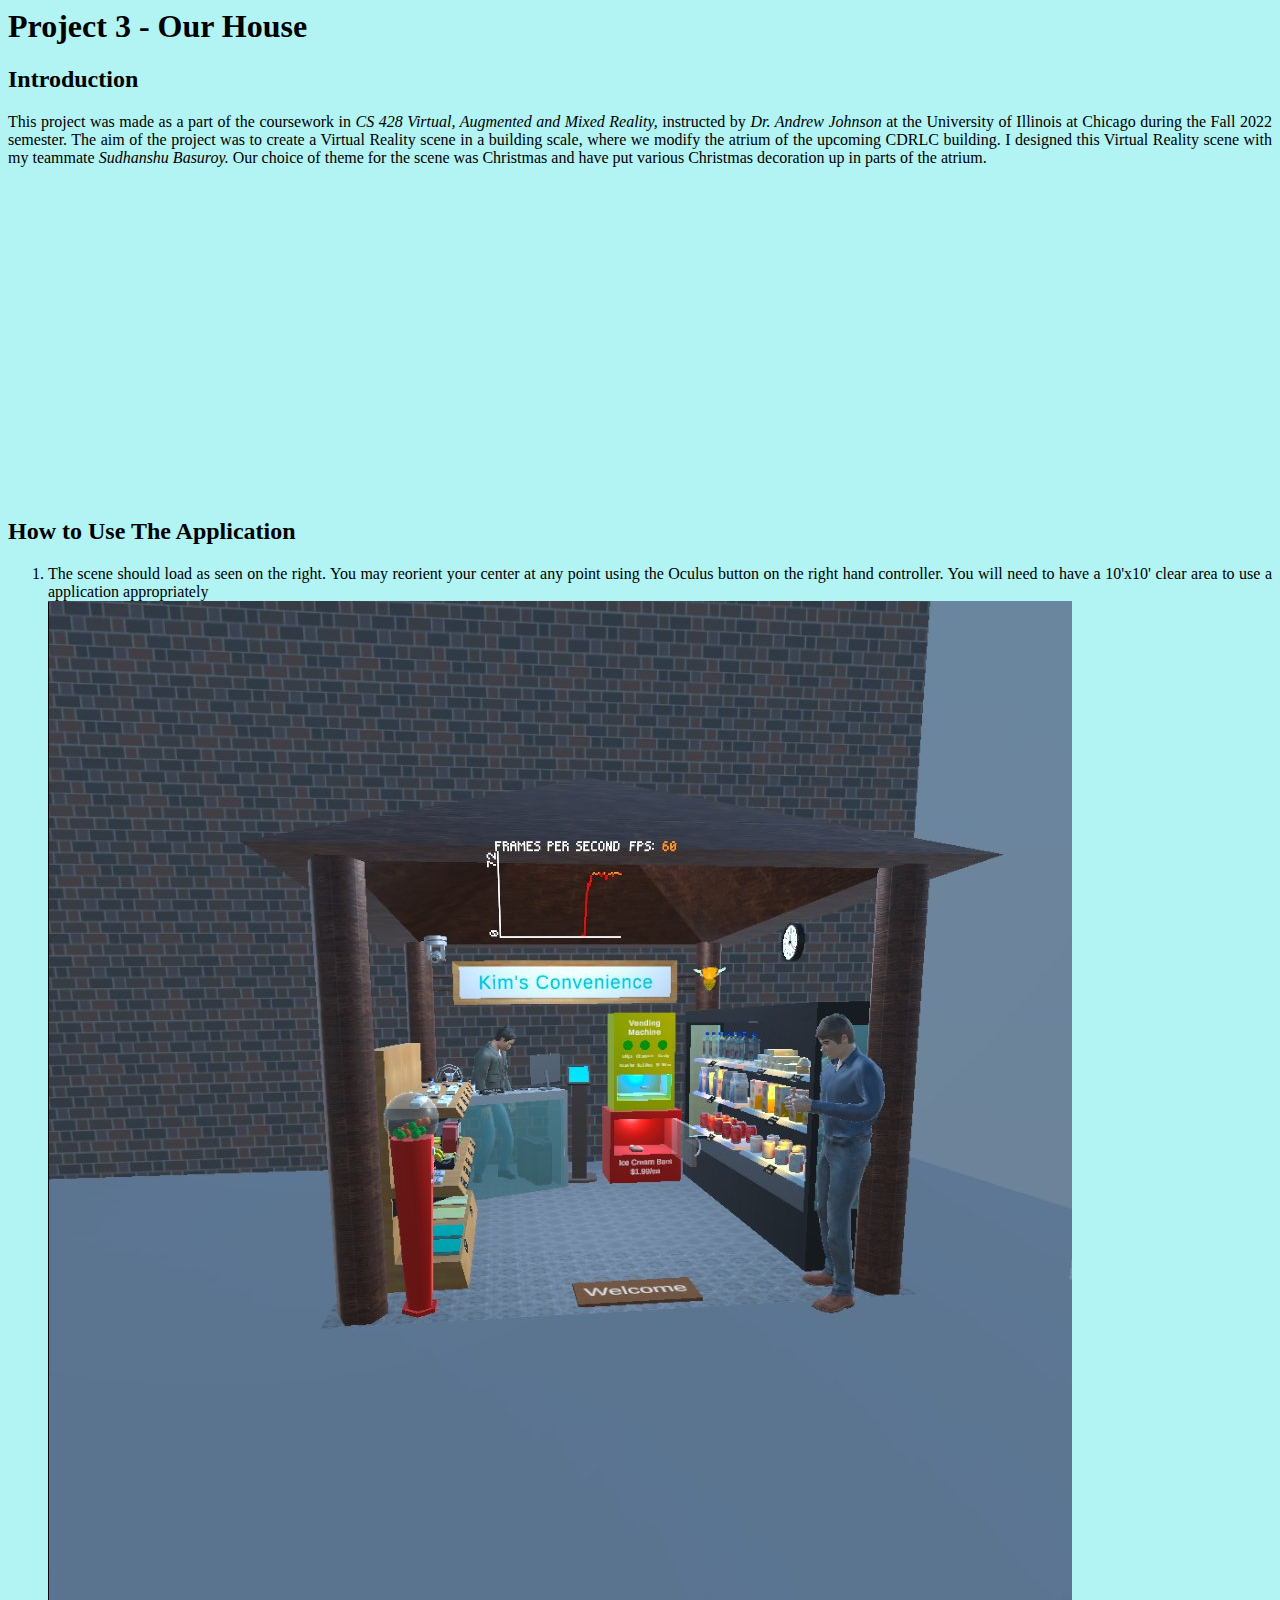
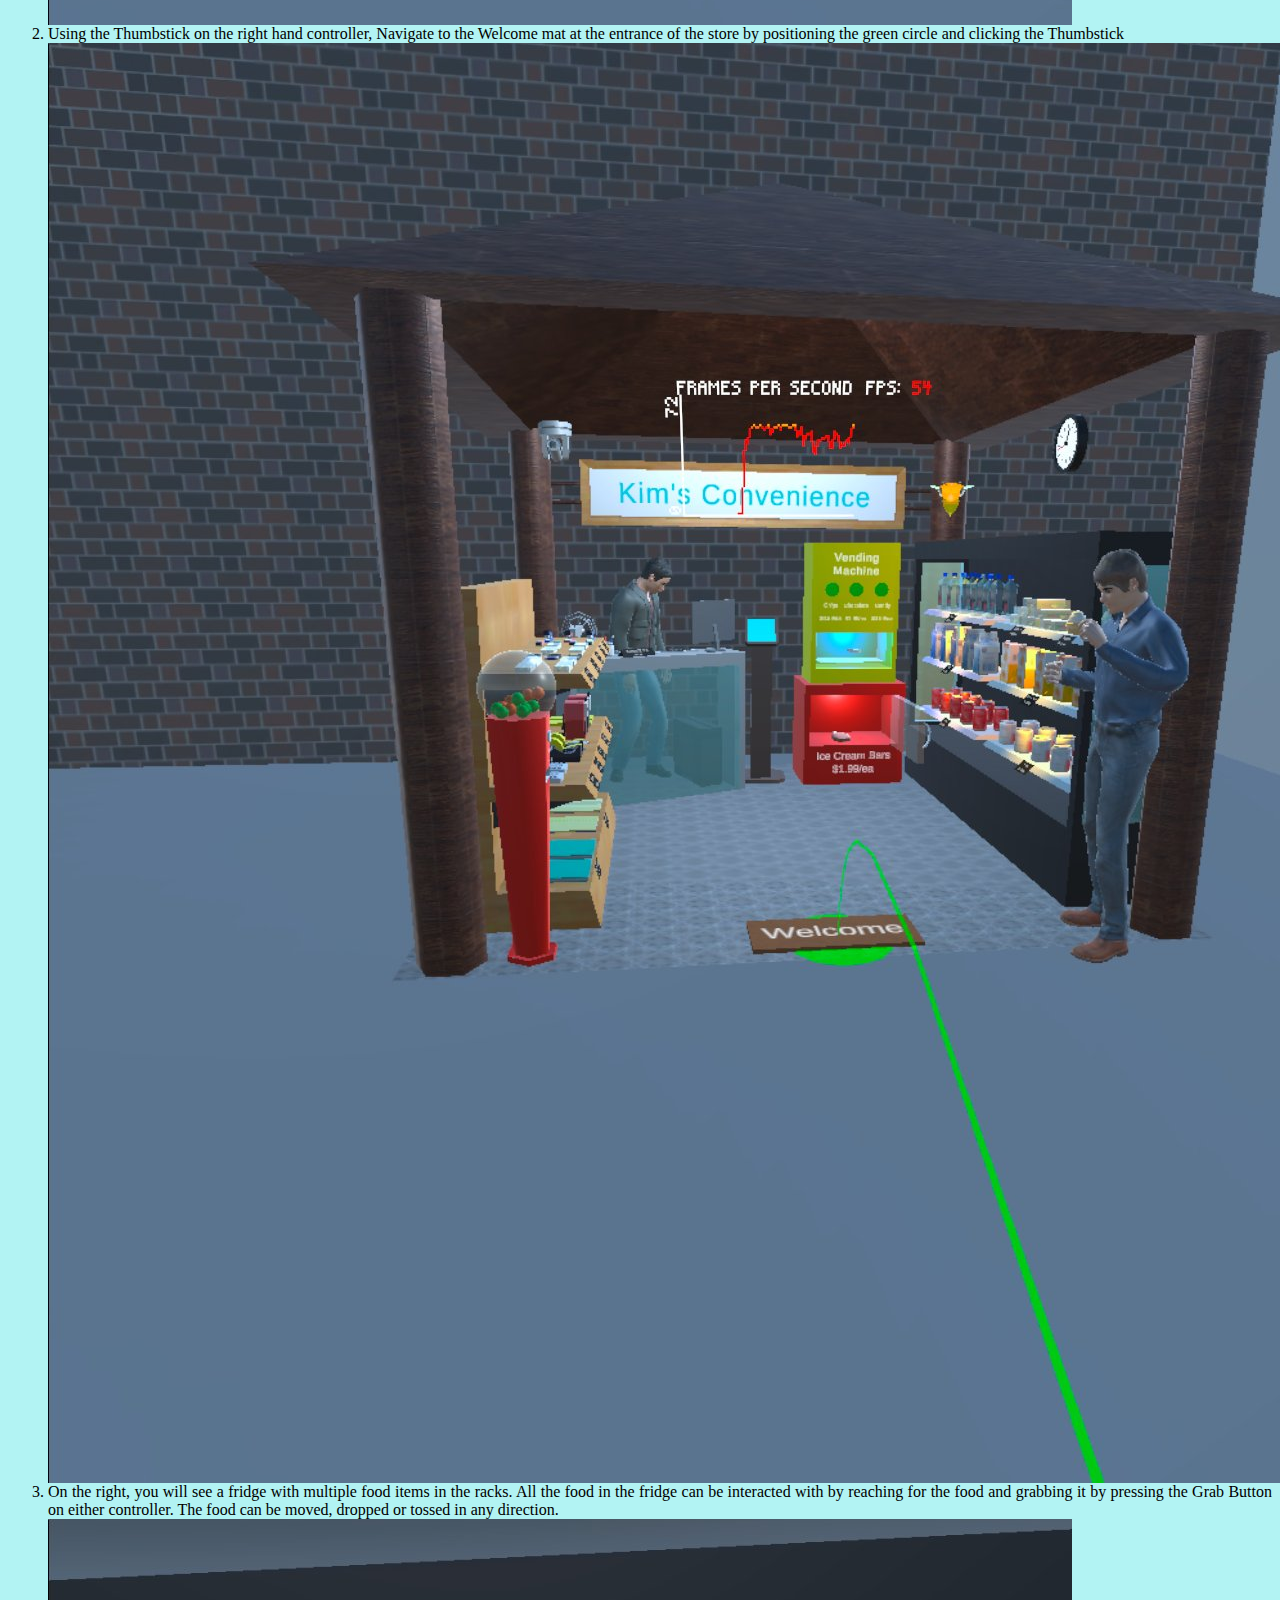
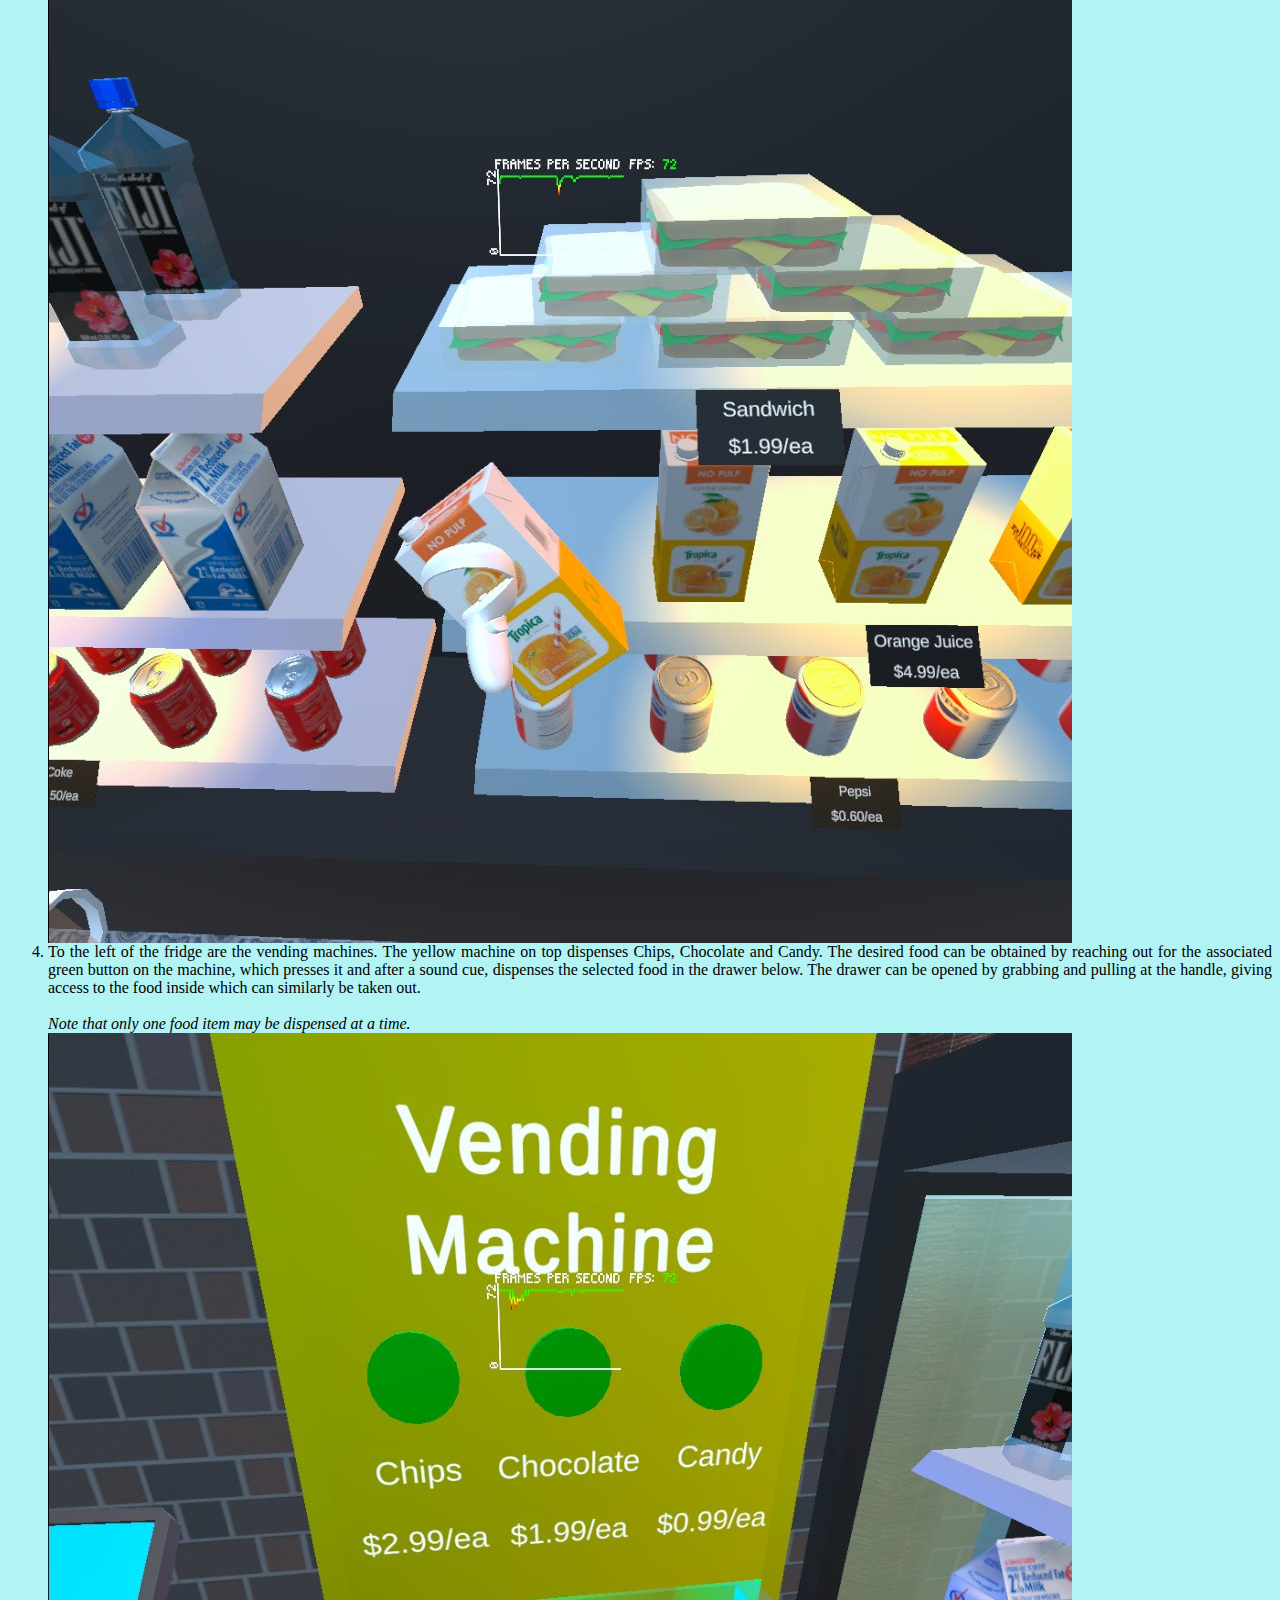
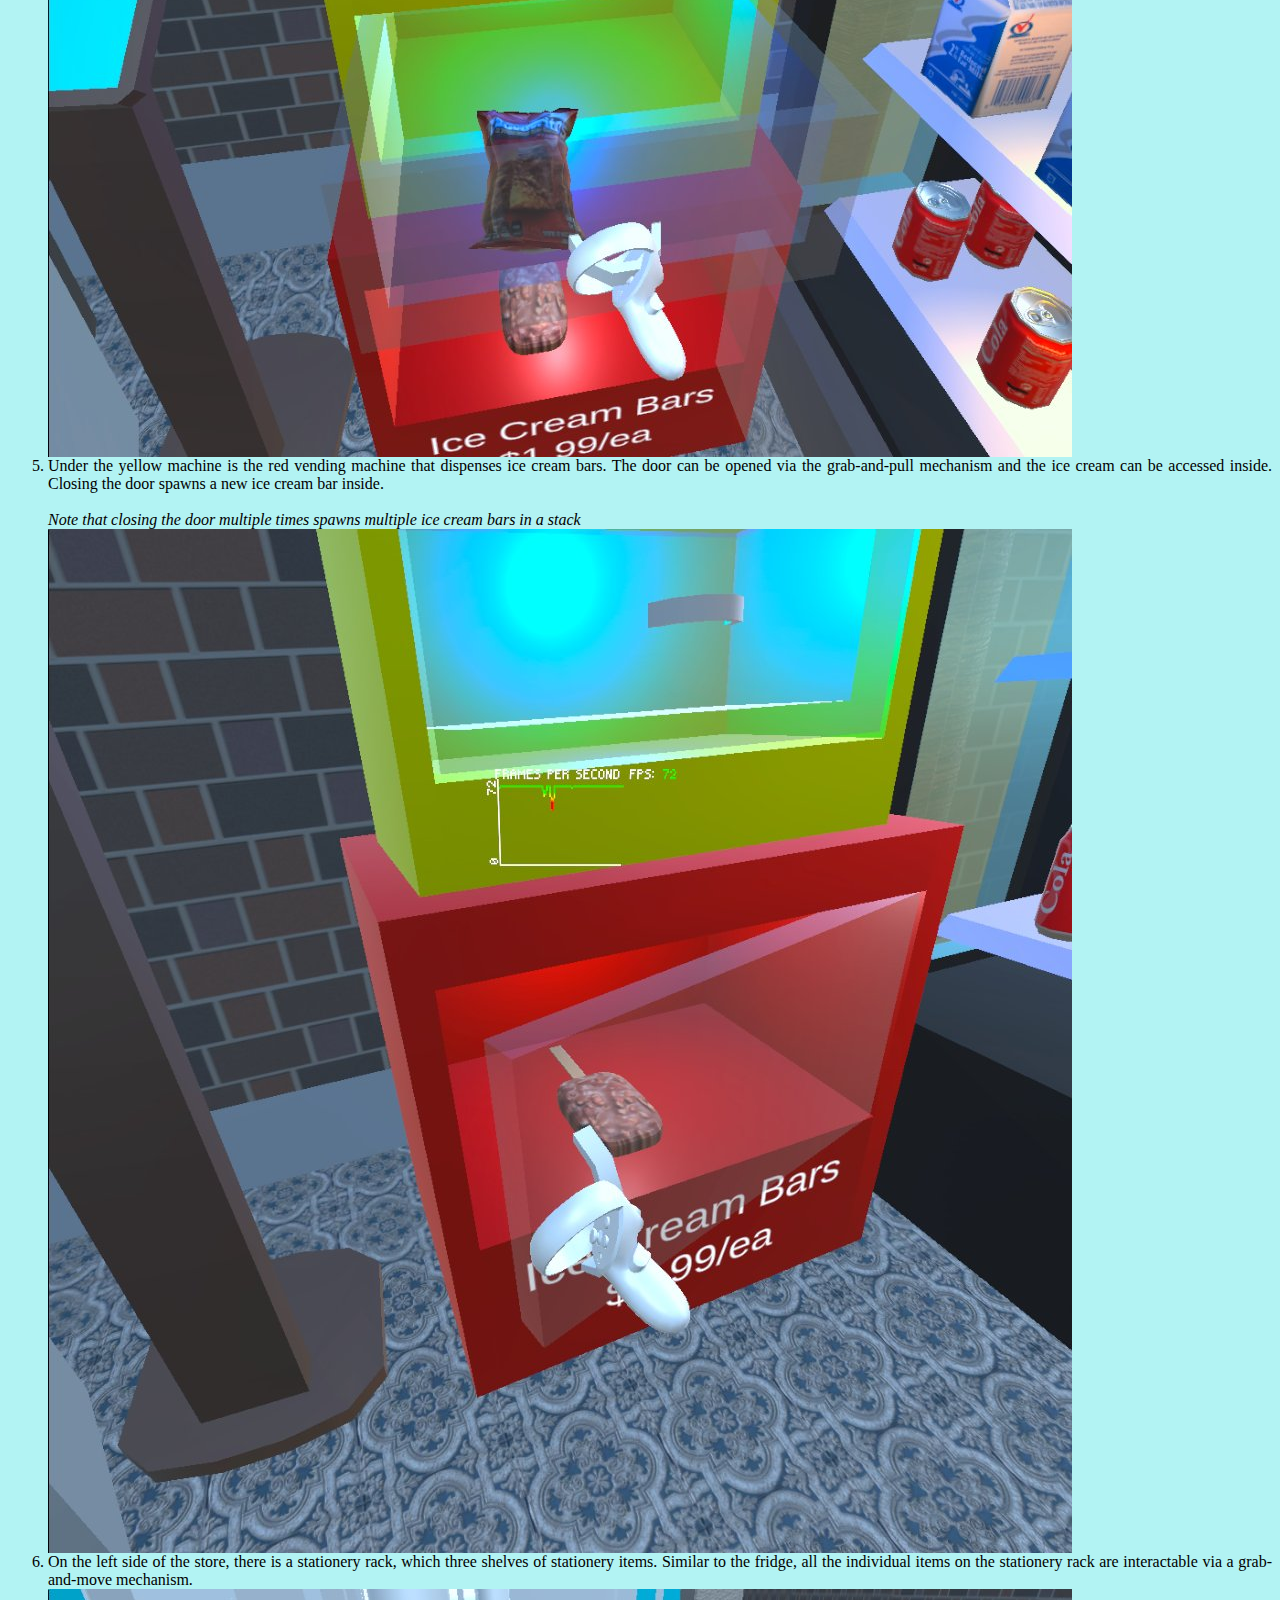
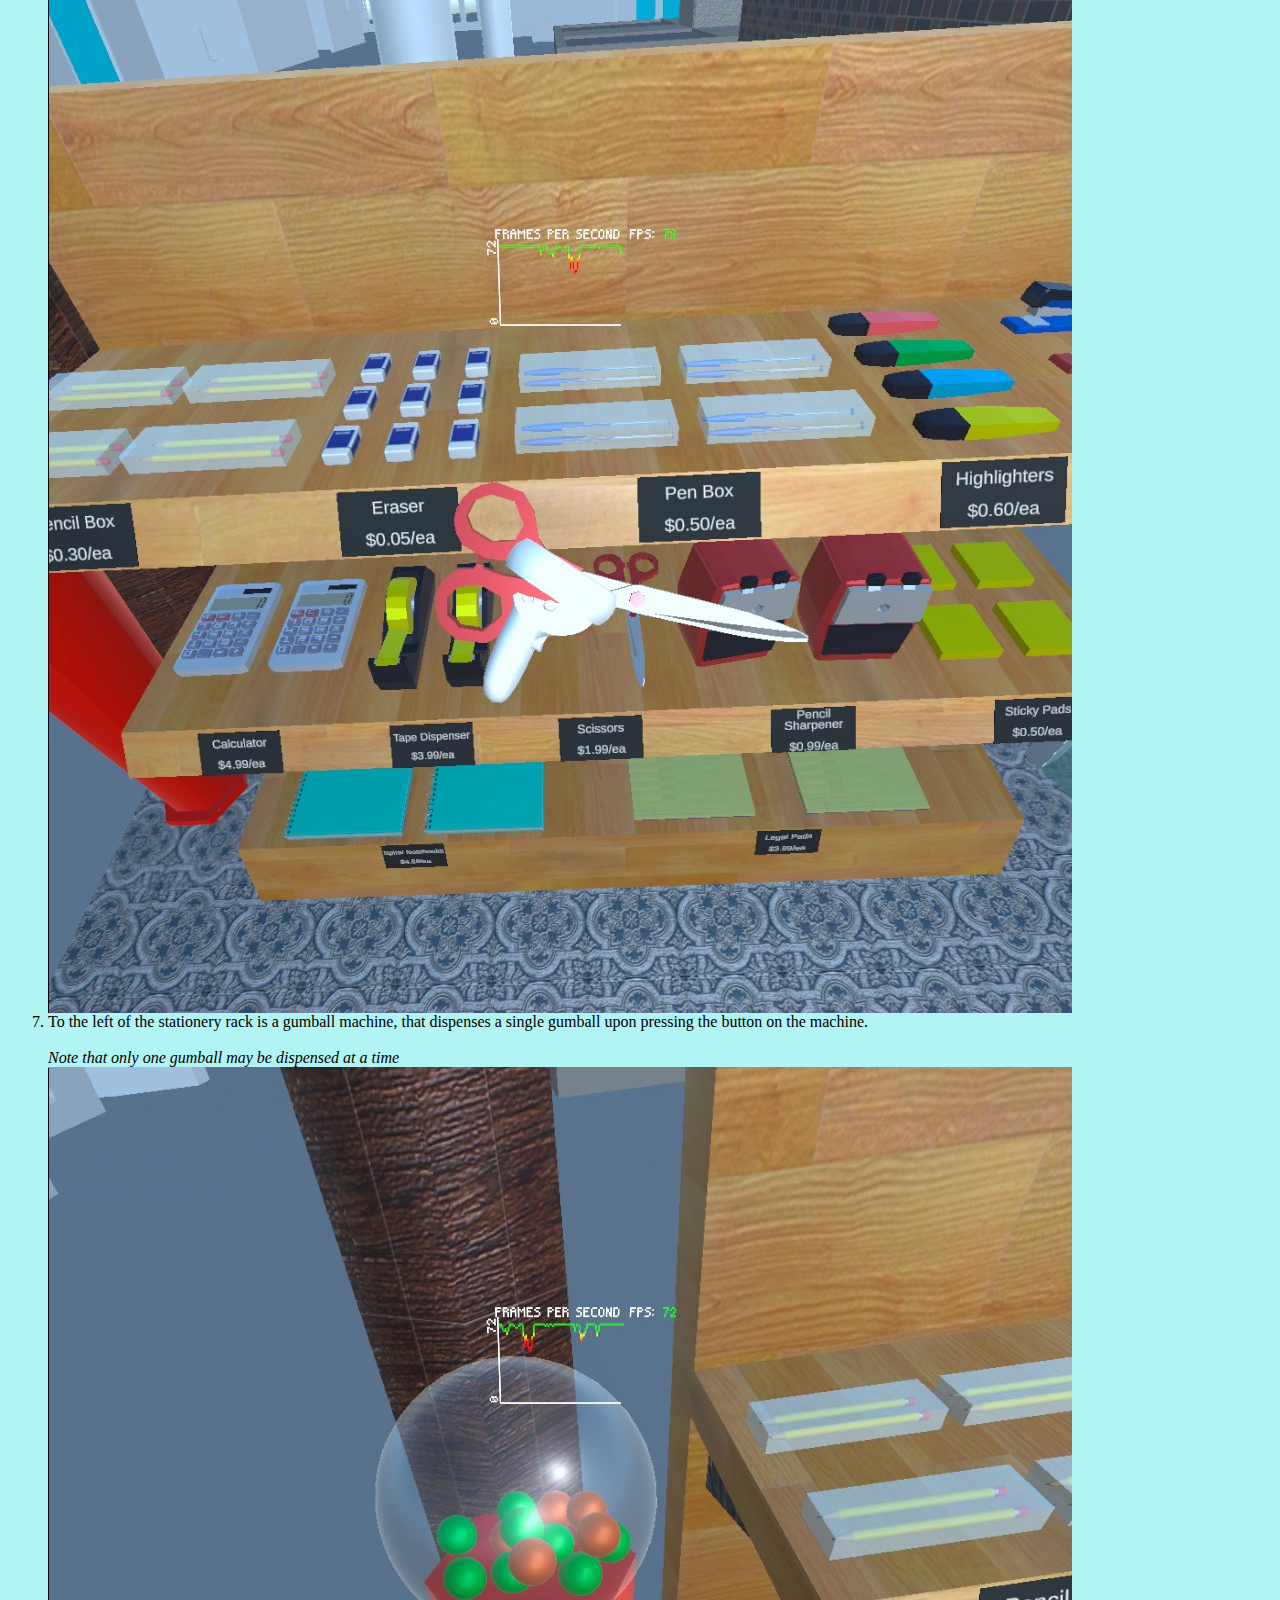
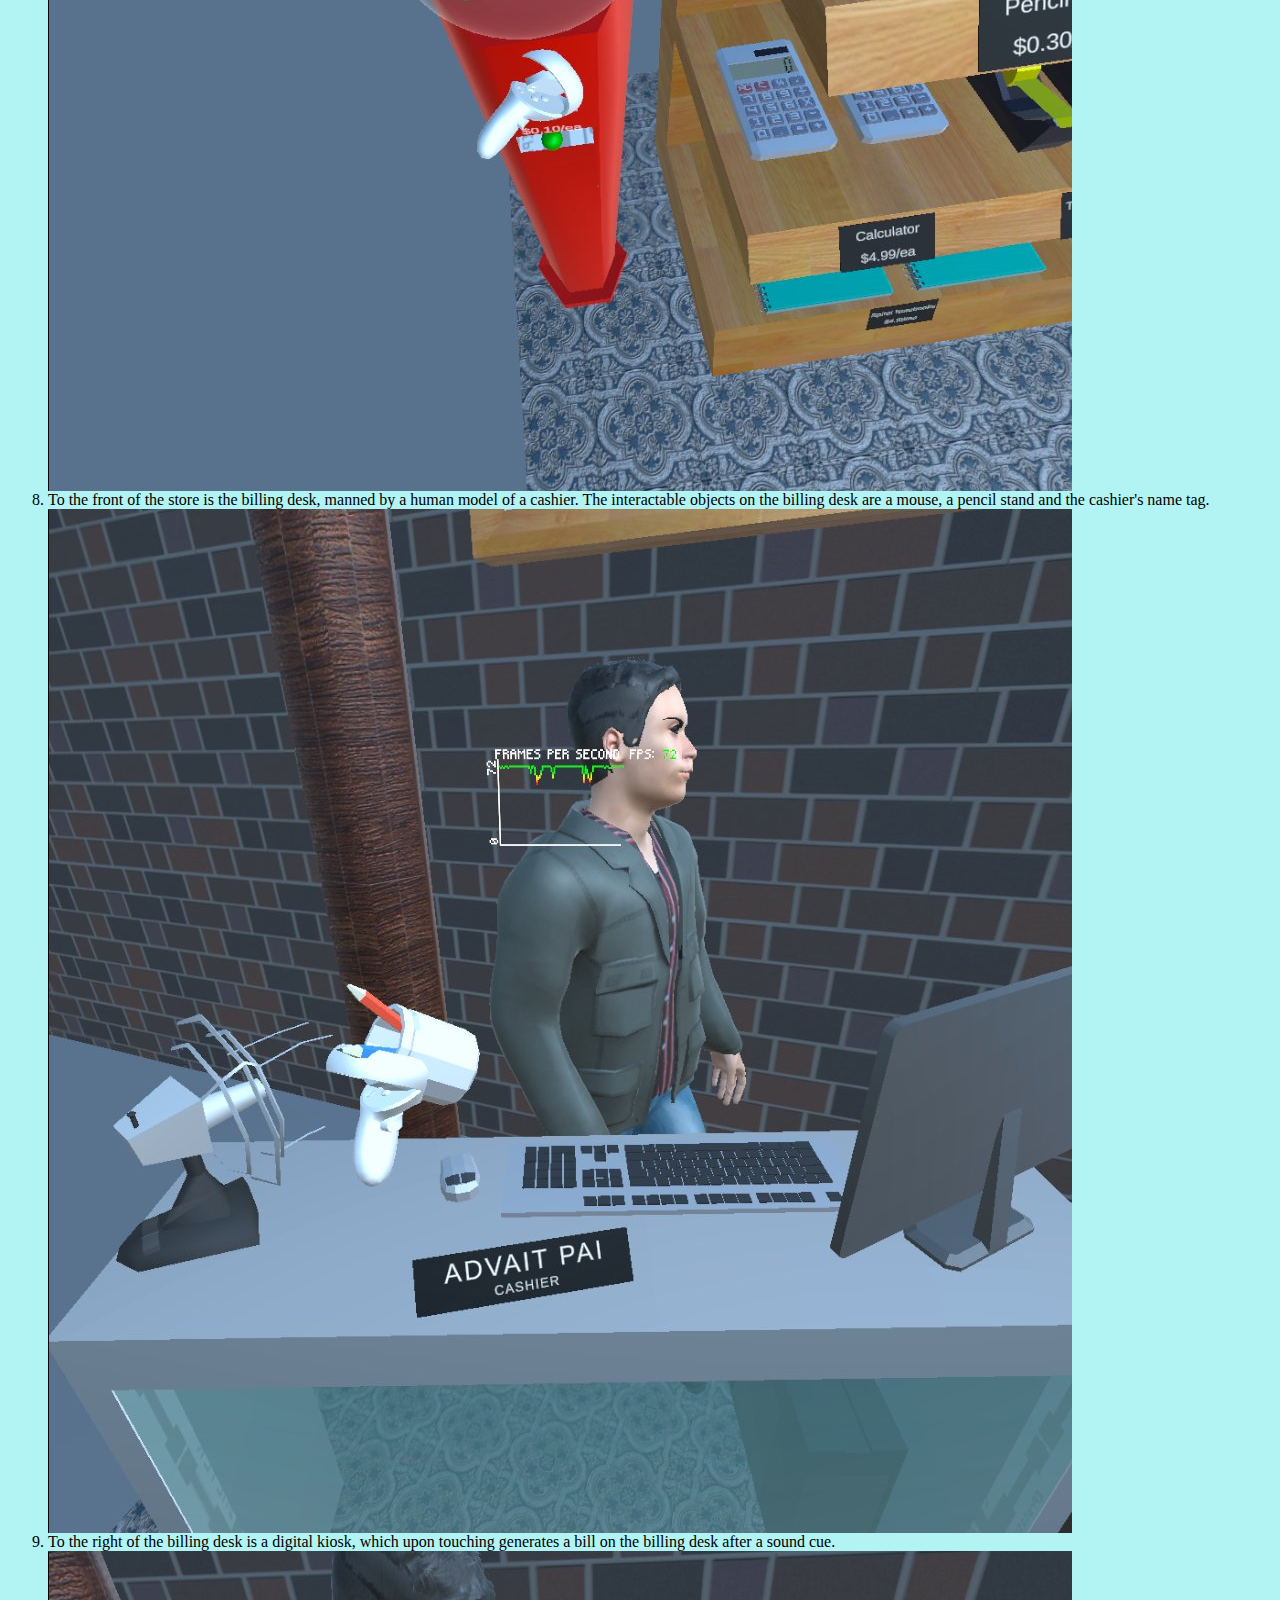
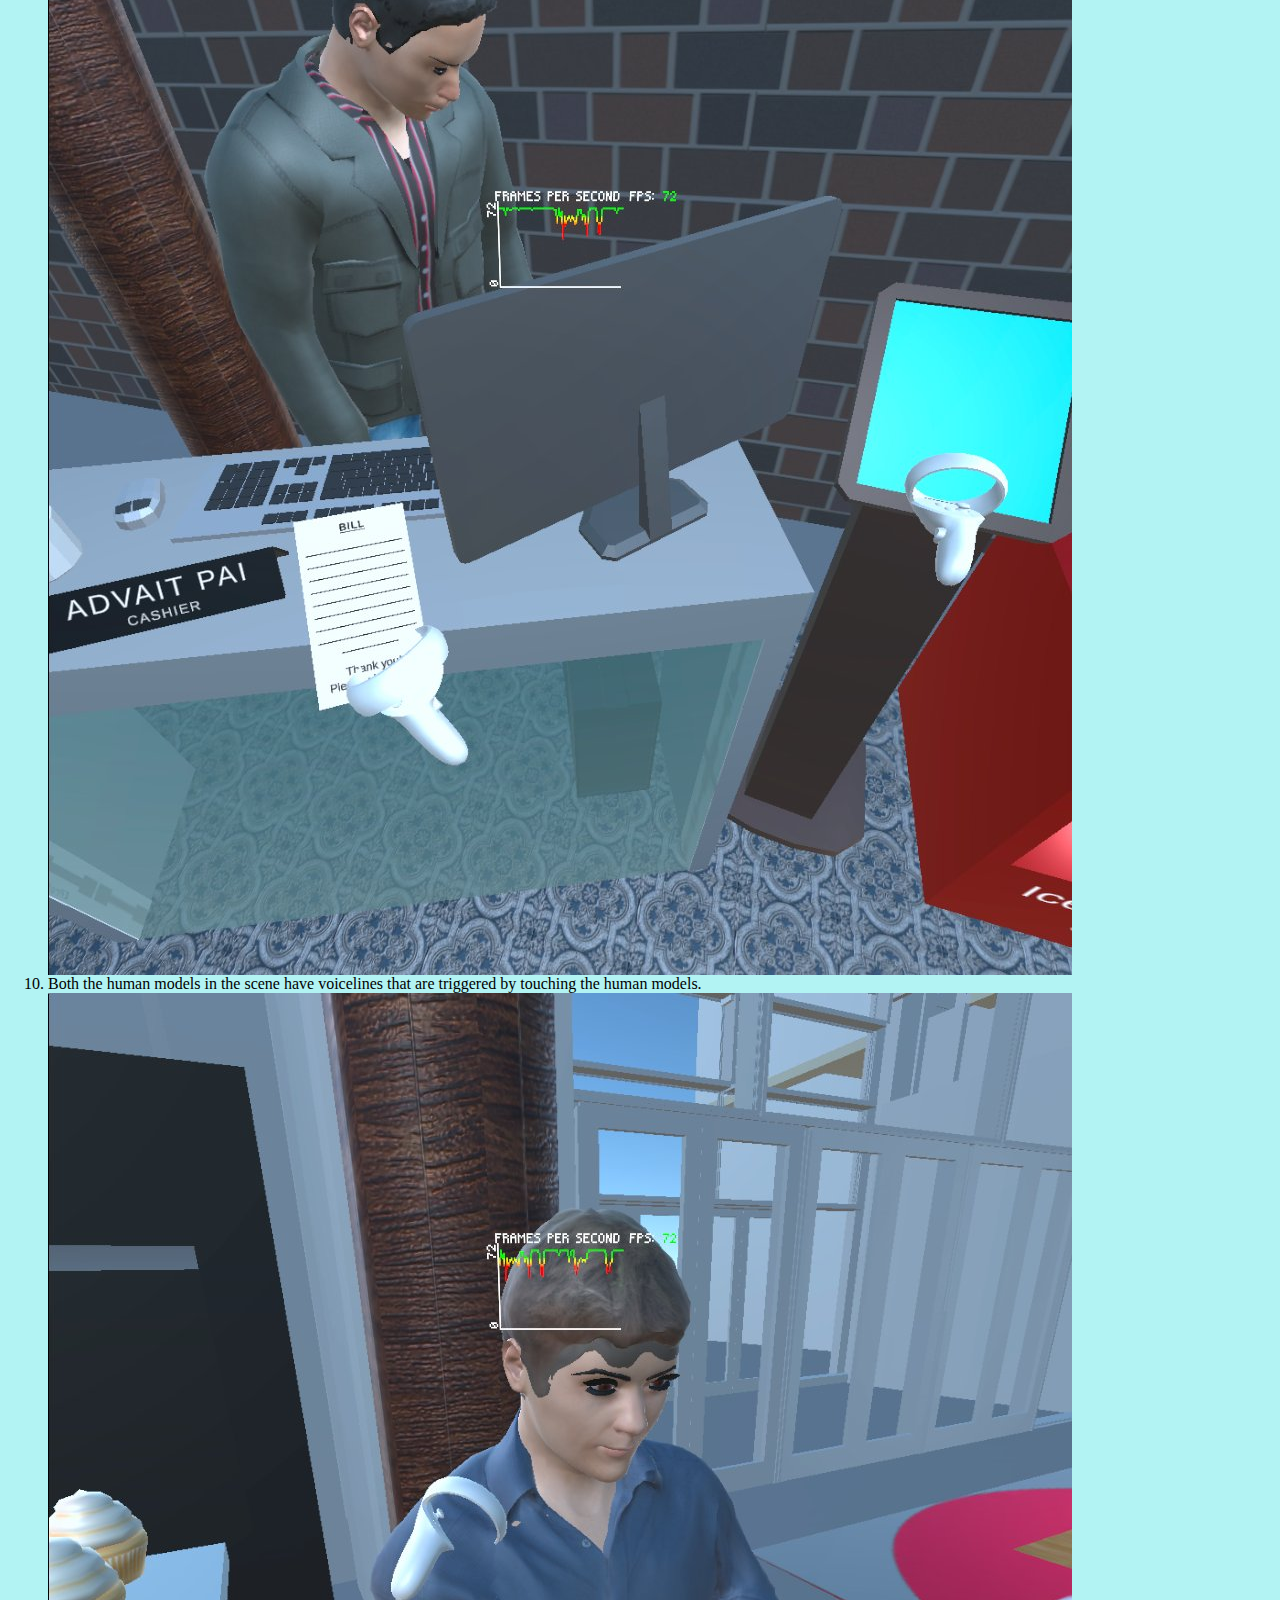
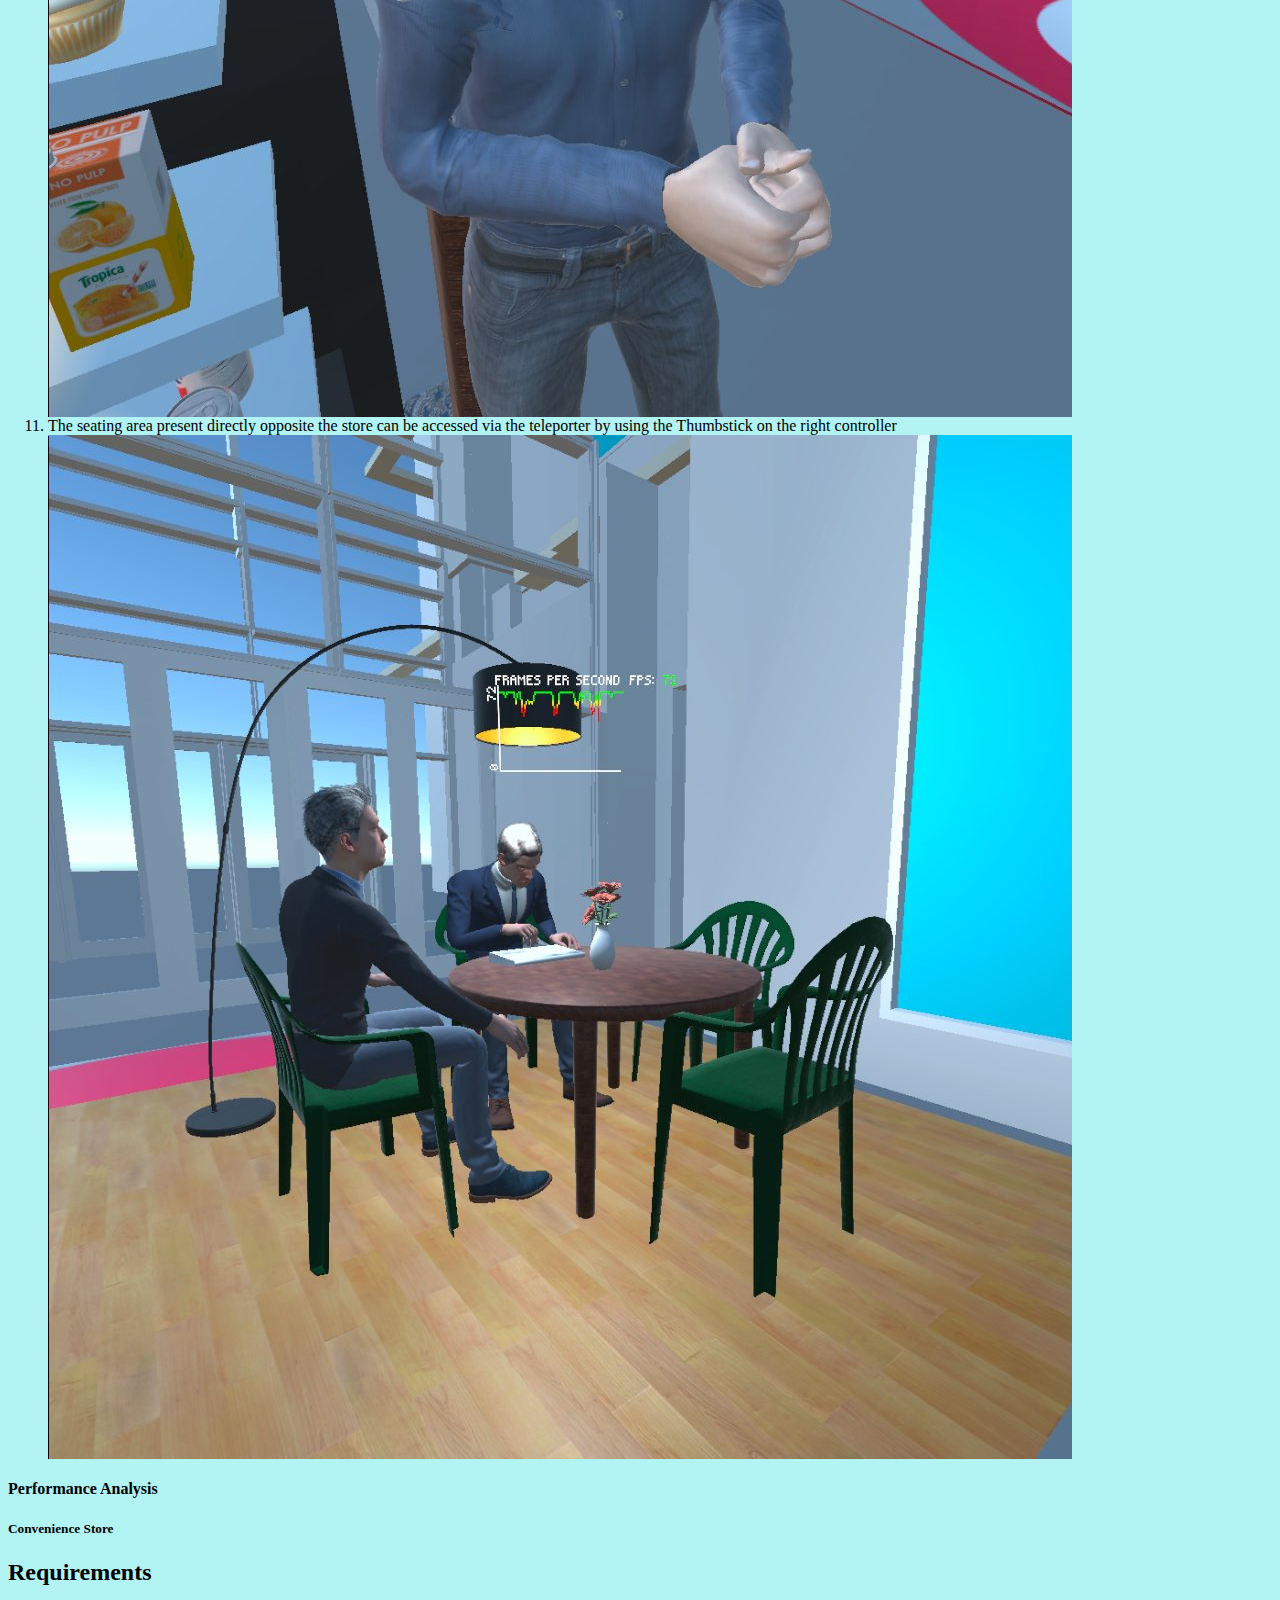
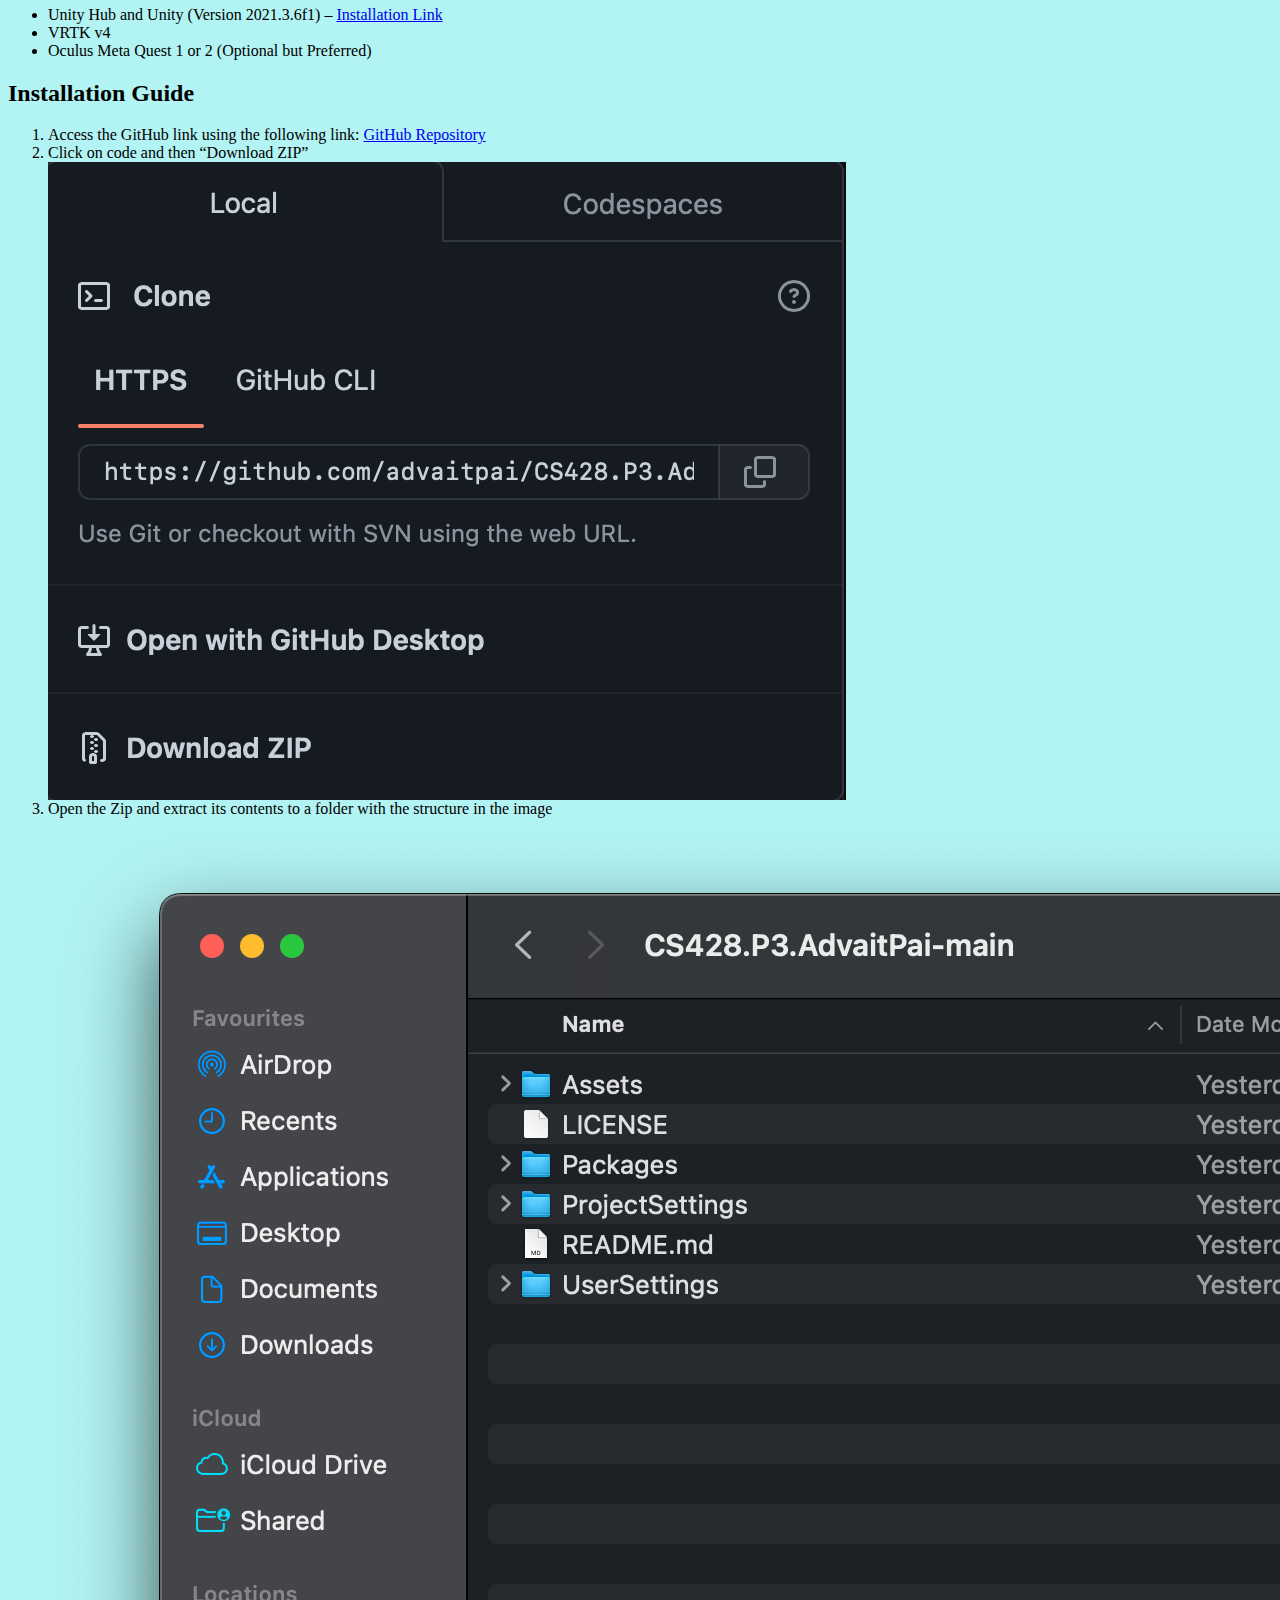
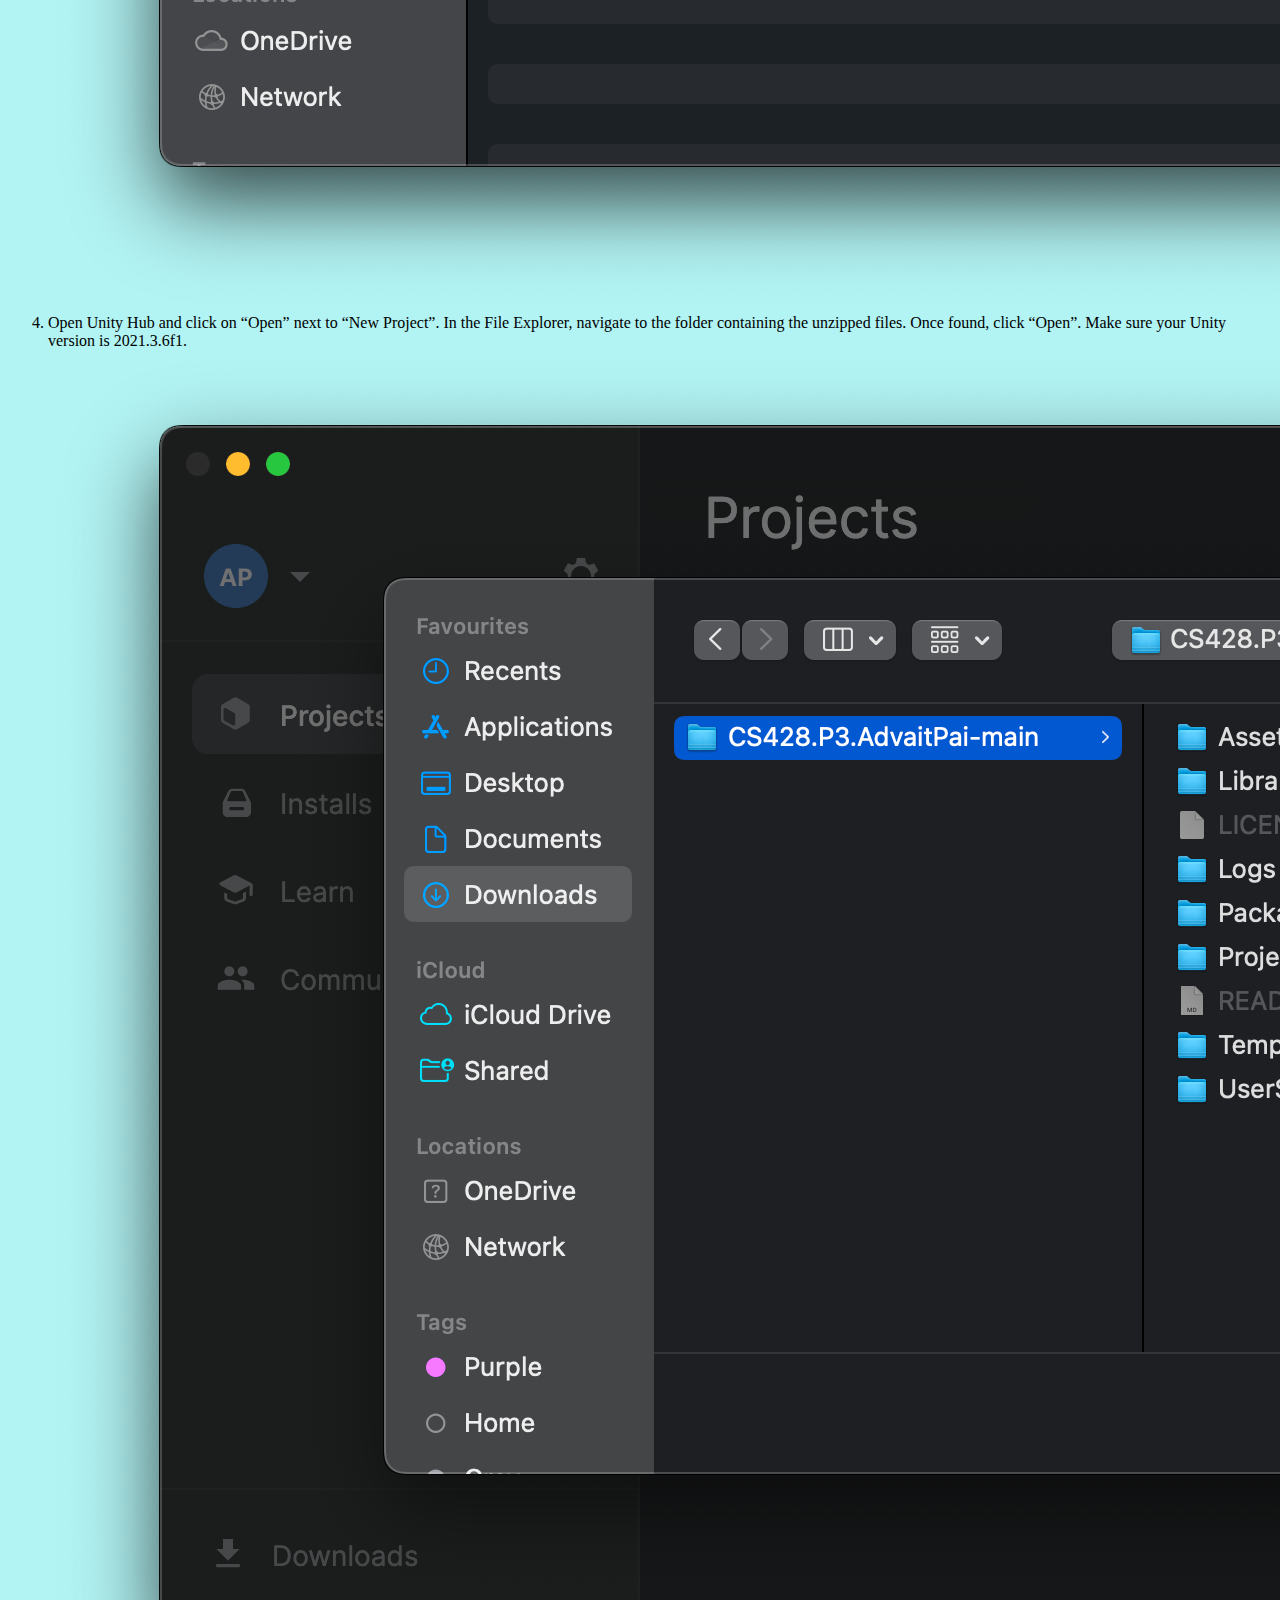
==== commit 4132136b: "Update project3.html" ====
--- a/project3.html
+++ b/project3.html
@@ -44,7 +44,7 @@
           </div>
         </div>
 
-        <h2>How to Use The Application & What is the Kiosk Selling?</h2>
+        <h2>How to Use The Application</h2>
         <div class="row mb-5">
           <div class="col-lg-12">
             <ol>
@@ -218,68 +218,8 @@
         <div class="col-lg-12 mb-3">
           <h4>Performance Analysis</h4>
           <h5>Convenience Store</h5>
-          <ul>
-            <div class="row mb-3">
-              <div class="col-lg-6">
-                <li style="text-align: justify;">
-                  The scene when viewed entirely from in front makes the application run at around 60 frames per second
-                  (henceforth fps)
-                </li>
-              </div>
-              <div class="col-lg-6 px-5">
-                <img class="img-fluid" src="./images/project3/performance-analysis/whole-scene.jpg" />
-              </div>
-            </div>
-            <div class="row mb-3">
-              <div class="col-lg-6">
-                <li style="text-align: justify;">
-                  Upon moving closer and viewing the kiosk from in front, the fps boosts up to about 65-70 fps.
-                </li>
-              </div>
-              <div class="col-lg-6 px-5">
-                <img class="img-fluid" src="./images/project3/performance-analysis/front.jpg" />
-              </div>
-            </div>
-            <div class="row mb-3">
-              <div class="col-lg-6">
-                <li style="text-align: justify;">
-                  Looking to the left of the store, the fps falls to roughly 45-50 fps. This is due to the high polygon
-                  count of the the building in the backgrounf combined with the stationery rack and its objects.
-                </li>
-              </div>
-              <div class="col-lg-6 px-5">
-                <img class="img-fluid" src="./images/project3/performance-analysis/left.jpg" />
-              </div>
-            </div>
-            <div class="row mb-3">
-              <div class="col-lg-6">
-                <li style="text-align: justify;">
-                  Viewing the right side of the store makes the fps go back up to 70-75. This is due to the low polygon
-                  count of the building in the background
-                </li>
-              </div>
-              <div class="col-lg-6 px-5">
-                <img class="img-fluid" src="./images/project3/performance-analysis/right.jpg" />
-              </div>
-            </div>
-          </ul>
-          <h5>Seating Area</h5>
-          <ul>
-            <div class="row mb-3">
-              <div class="col-lg-6">
-                <li style="text-align: justify;">
-                  Looking at the seating area gives gives a stable framerate of 65-70 fps.
-                </li>
-              </div>
-              <div class="col-lg-6 px-5">
-                <img class="img-fluid" src="./images/project3/performance-analysis/seating area.jpg" />
-              </div>
-            </div>
-          </ul>
-          <h5>Conclusion</h5>
-          <p>The application on average runs at about 60 fps, never dipping below 45. The reason it dips to 45 is due to
-            the presence of high polygon building models in the background of the left side of the store.</p>
-        </div>
+          
+          
 
         <!-- Requirements -->
         <h2>Requirements</h2>
@@ -1244,46 +1184,25 @@
 
 
       </div>
-      <h2>Difference between viewing the project through Simulator versus Headset</h2>
+      <h2>Viewing a Building through VR</h2>
       <div class="row mb-3">
         <div class="col-lg-8">
           <p style="text-align: justify;">
-            The difference between viewing the scene from the simulator versus the Quest Headset can be summarised by a
-            simple phrase – ‘viewing versus experiencing’. A virtual reality application needs to be experienced and not
-            viewed.
+            Building a space is a time-consuming process and cost-intensive. When developing a building, a lot of factors need to be accounted for, such as the design ideas, the aesthetics, the utility of the space and so on. This is where Virtual Reality technology could come in handy as it would allow for a virtual understanding of the space before the actual development is completed.
           </p>
           <p style="text-align: justify;">
-            Delving into this, the first significant difference observed between the simulator and the headset is the
-            flexibility of motion. When viewing in the simulator, the range of motion is strictly restricted to keyboard
-            controls which are not intuitive and user-friendly. Swapping between hand motions using keyboard controls
-            with mouse navigations almost triples the time to perform the same motion done with the controllers of the
-            Quest. The Quest can perform hand motions as accurately as a human can giving the user a sense of control
-            over the environment. Another advantage of using the Quest is that when we work with spatial audios, on the
-            simulator we only get a simple 2-D stereo effect, while quest does give a sense of a 3-D space created. When
-            we must find the source of a sound, the simulator can only guide us by using the volume of the sound whereas
-            the spatial effect actually gives a directional sense to the audio as well by properly emulating an
-            environment with the sounds. We must also not forget the sole purpose of developing VR apps! VR apps are
-            built for the headset, and thus when developing using the headset, we get an idea of what the user will
-            perceive when they use the application, and while the simulator can do the same, without accelerometers, the
-            image may seem very static thus can lead to misinterpretations as well.
+            Using Virtual Reality technology, individuals could be introduced to a future environment where they would work, live or even just visit. Buildings are of different forms and space and they serve different purposes. For example, a building could be a functioning office or could be a simple commemorative space. And while, money is the primary source to build these spaces, their might also by individual intrinsic factors like thoughts, beliefs and emptions attached to a living space, thus increasing the list of design considerations. Therefore, the first way I would use Virtual Reality Technology would be to involve stakeholders of the building in the design process. These stakeholders such as investors, trustees, and so are the key decision makers in the design process and highlighting the key aspects of a space would be pertinent. For example, when a company wants to build a new office tower, the ability to walk through the whole building in the virtual reality mode would allow the decision makers to understand how their resources and ideas are going to be implemented on the ground, thus increasing confidence in the design idea. It could also help them modify their designs before the building is actually built, thus saving important resources.
           </p>
           <p style="text-align: justify;">
-            While the simulator does not have the advantage when it comes to delivering an experience, as a developer,
-            it has multiple uses. Usually, a .apk build for the Quest takes 10-15 mins for the first build and 2-3 for
-            subsequent patches, whereas to view the scene through the simulator, it takes only 1 minute to load the
-            scripts. For development this time difference is important as any incremental changes can be quickly tested
-            in the simulator without the need to deploy on the Quest Headset. The simulator also allow to temporarily
-            change values or attributes of objects to be able to see what are the effects of such changes, without the
-            need to rebuild. Objects can also be removed from the scene when testing through the simulator. The
-            simulator can be very useful when we need to view the scene for it’s design rather than interactions, to
-            view how the scene looks, we do not need to wait to build an entire .apk to the headset but simply use the
-            simulator.
+            Another way Virtual Reality technology can be used is when there is a need to attract individuals to an upcoming building. Since the building is not tangible yet, using VR could help give a better idea to individuals about the space. For example, a school could be building a new student recreation facility with the next 6 months, so to attract potential new students, the school could show a VR representation of the recreations facility and the amenities they intend to provide with it. 
           </p>
           <p style="text-align: justify;">
-            In conclusion, the developer in me is pro simulator while the user in me prefers the headset. The simulator
-            is fast and easy to test on while the Quest Headset is slow to deploy on but easy to use. I believe both
-            should be used in tandem to achieve the faster and best outcome during development and testing.
+            A few considerations need to be made before implementing this, such as the fact that not everyone owns a VR headset hence this solution may not be very cost efficient. Also individuals make take time to adapt to the use of a VR headset, thus it is important that they are first made comfortable with the headset before they actually tour the building. Lastly, walking around a virtual building requires a lot of space, cause you still have to walk in the real world, hence adding functions to teleport through the building is important.
           </p>
+          <p style="text-align: justify;">
+            In conclusion, I believe, taking the considerations into account, if one is able to develop application, it would be useful as it would give individuals a true representation of what they are being expected to imagine.
+          </p>
+          
         </div>
       </div>
 
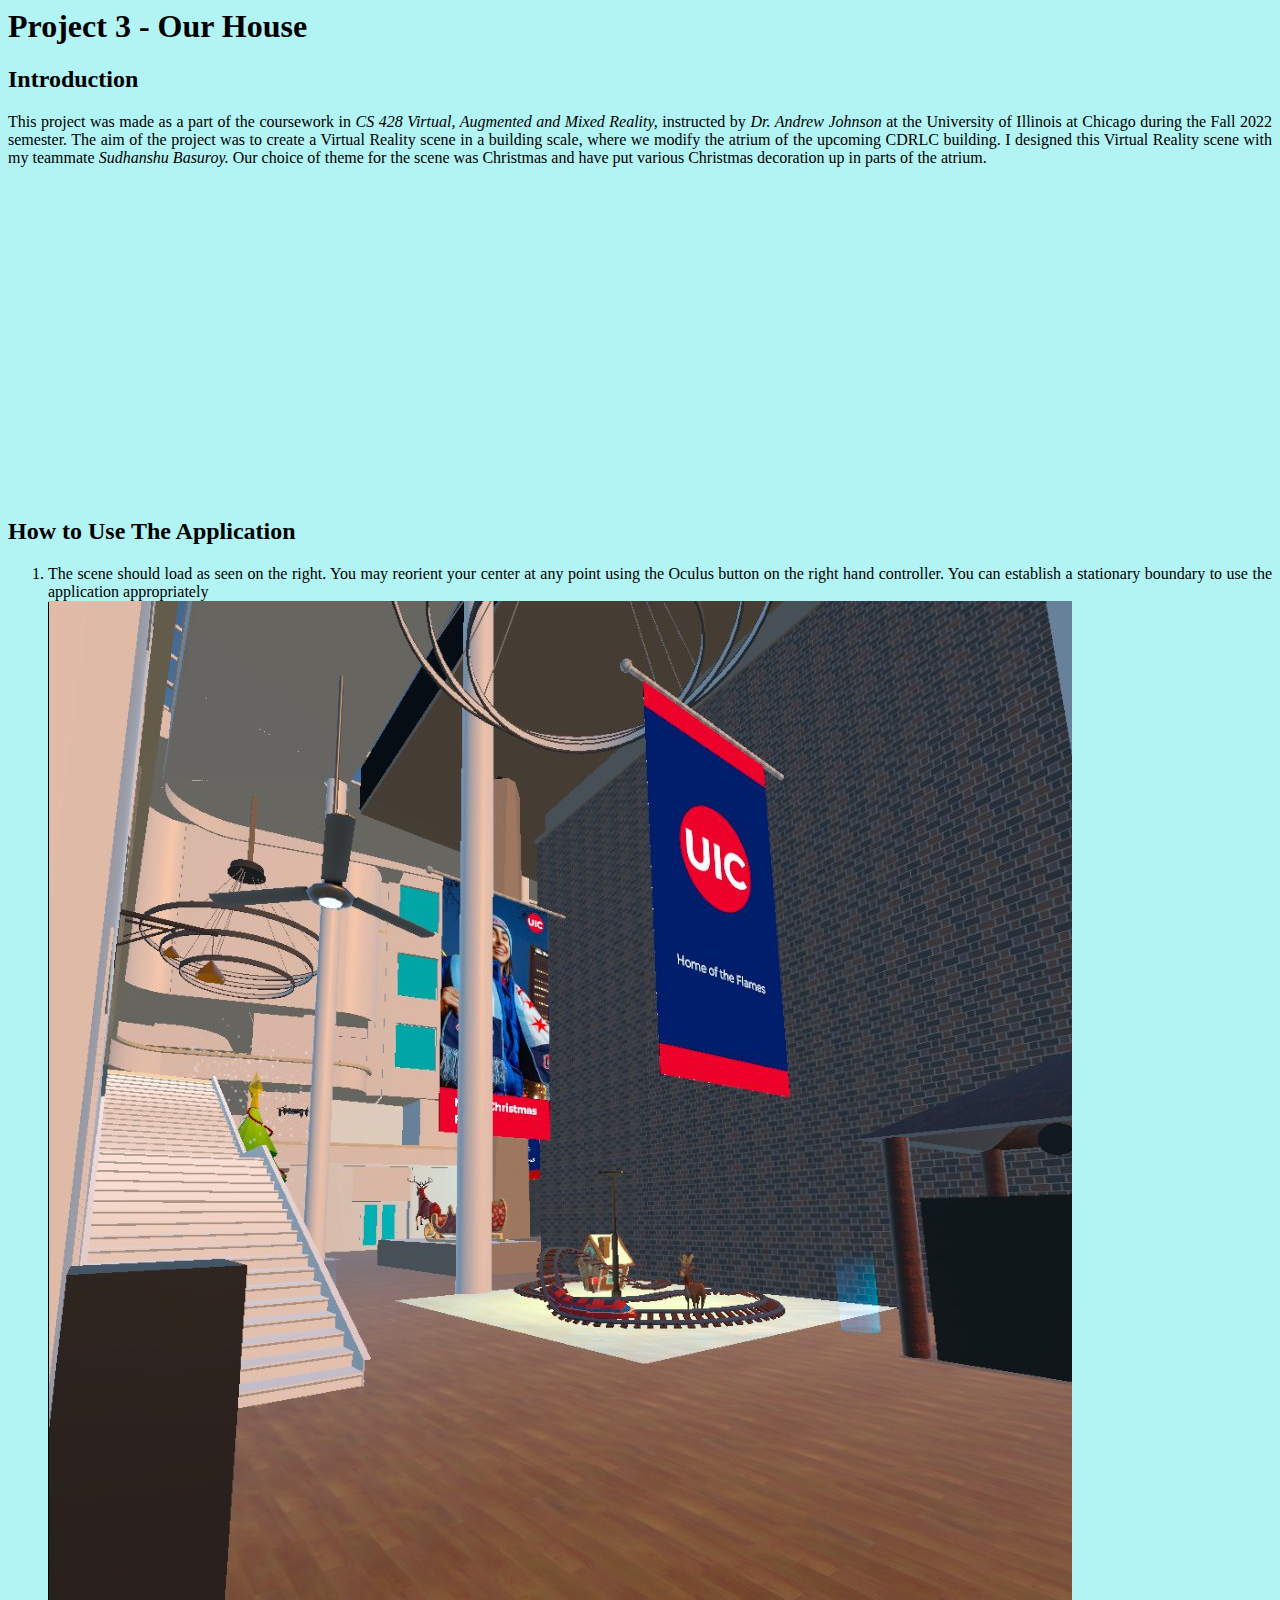
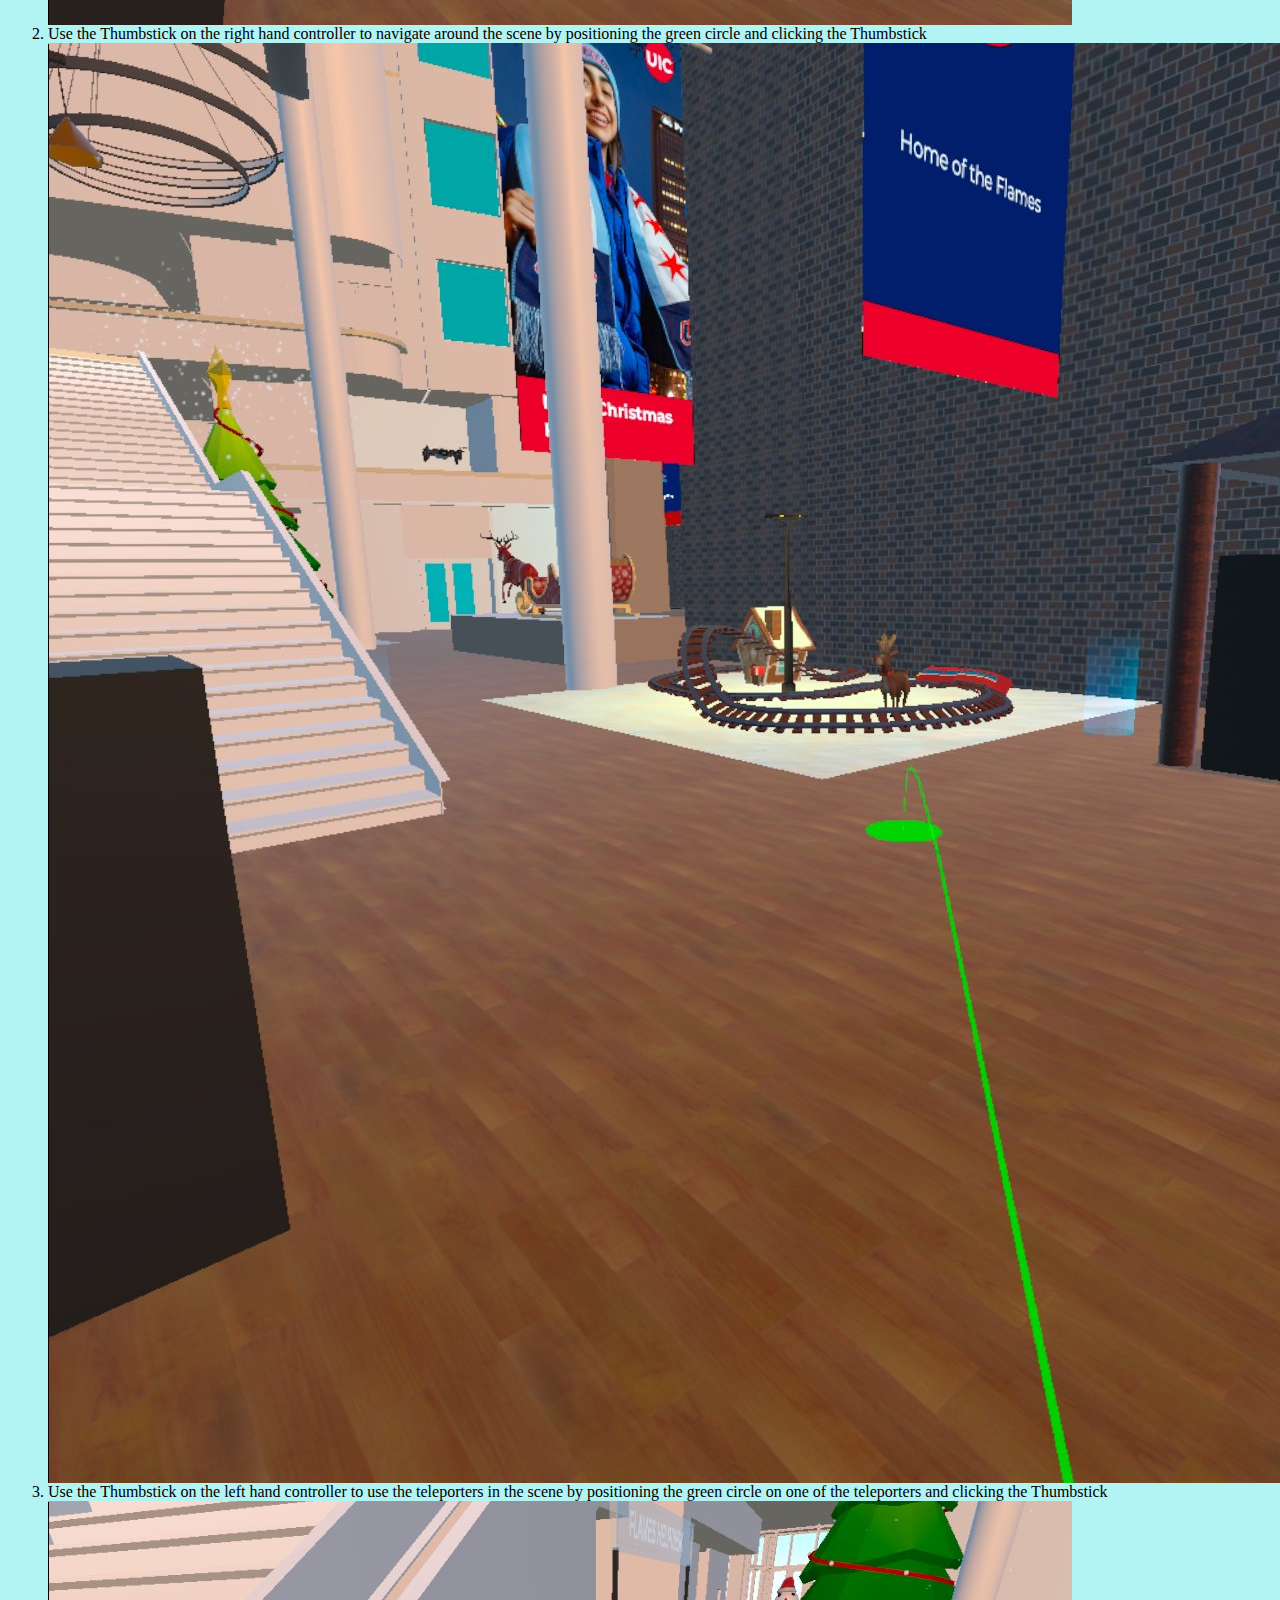
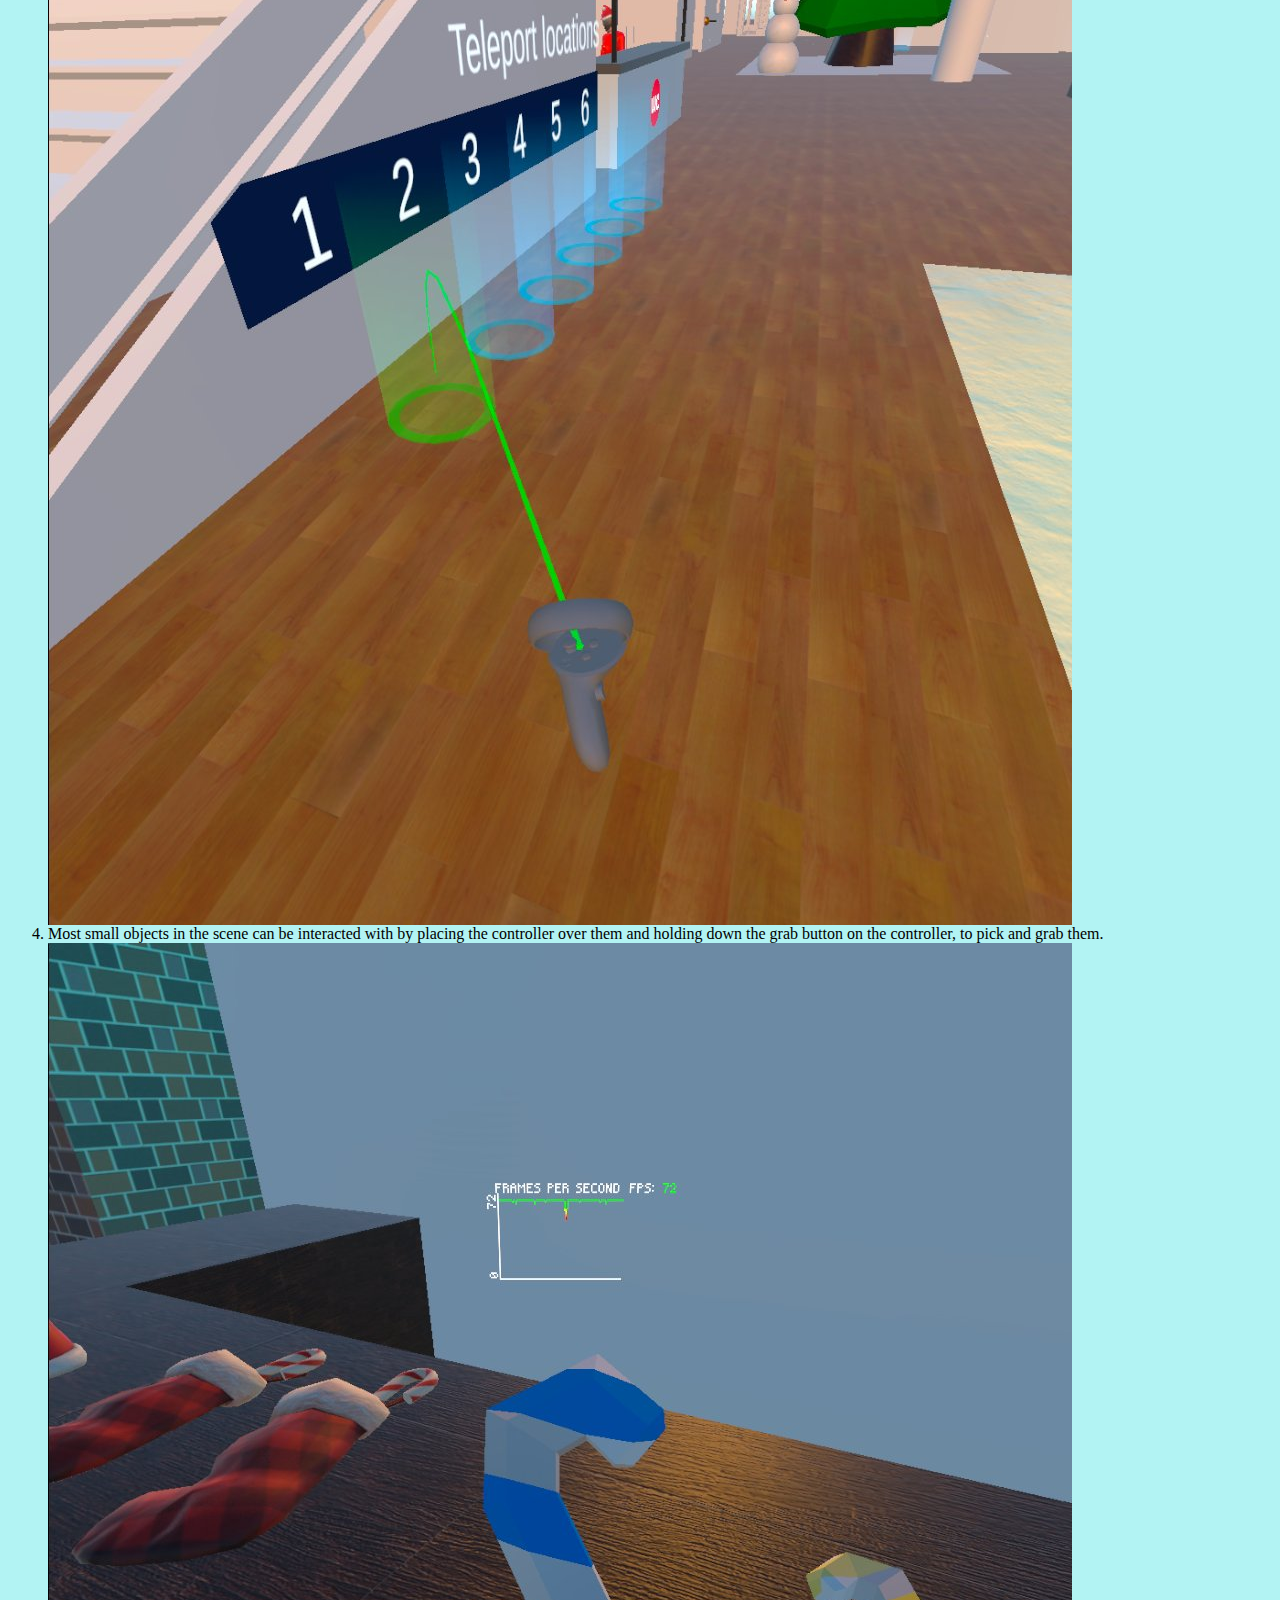
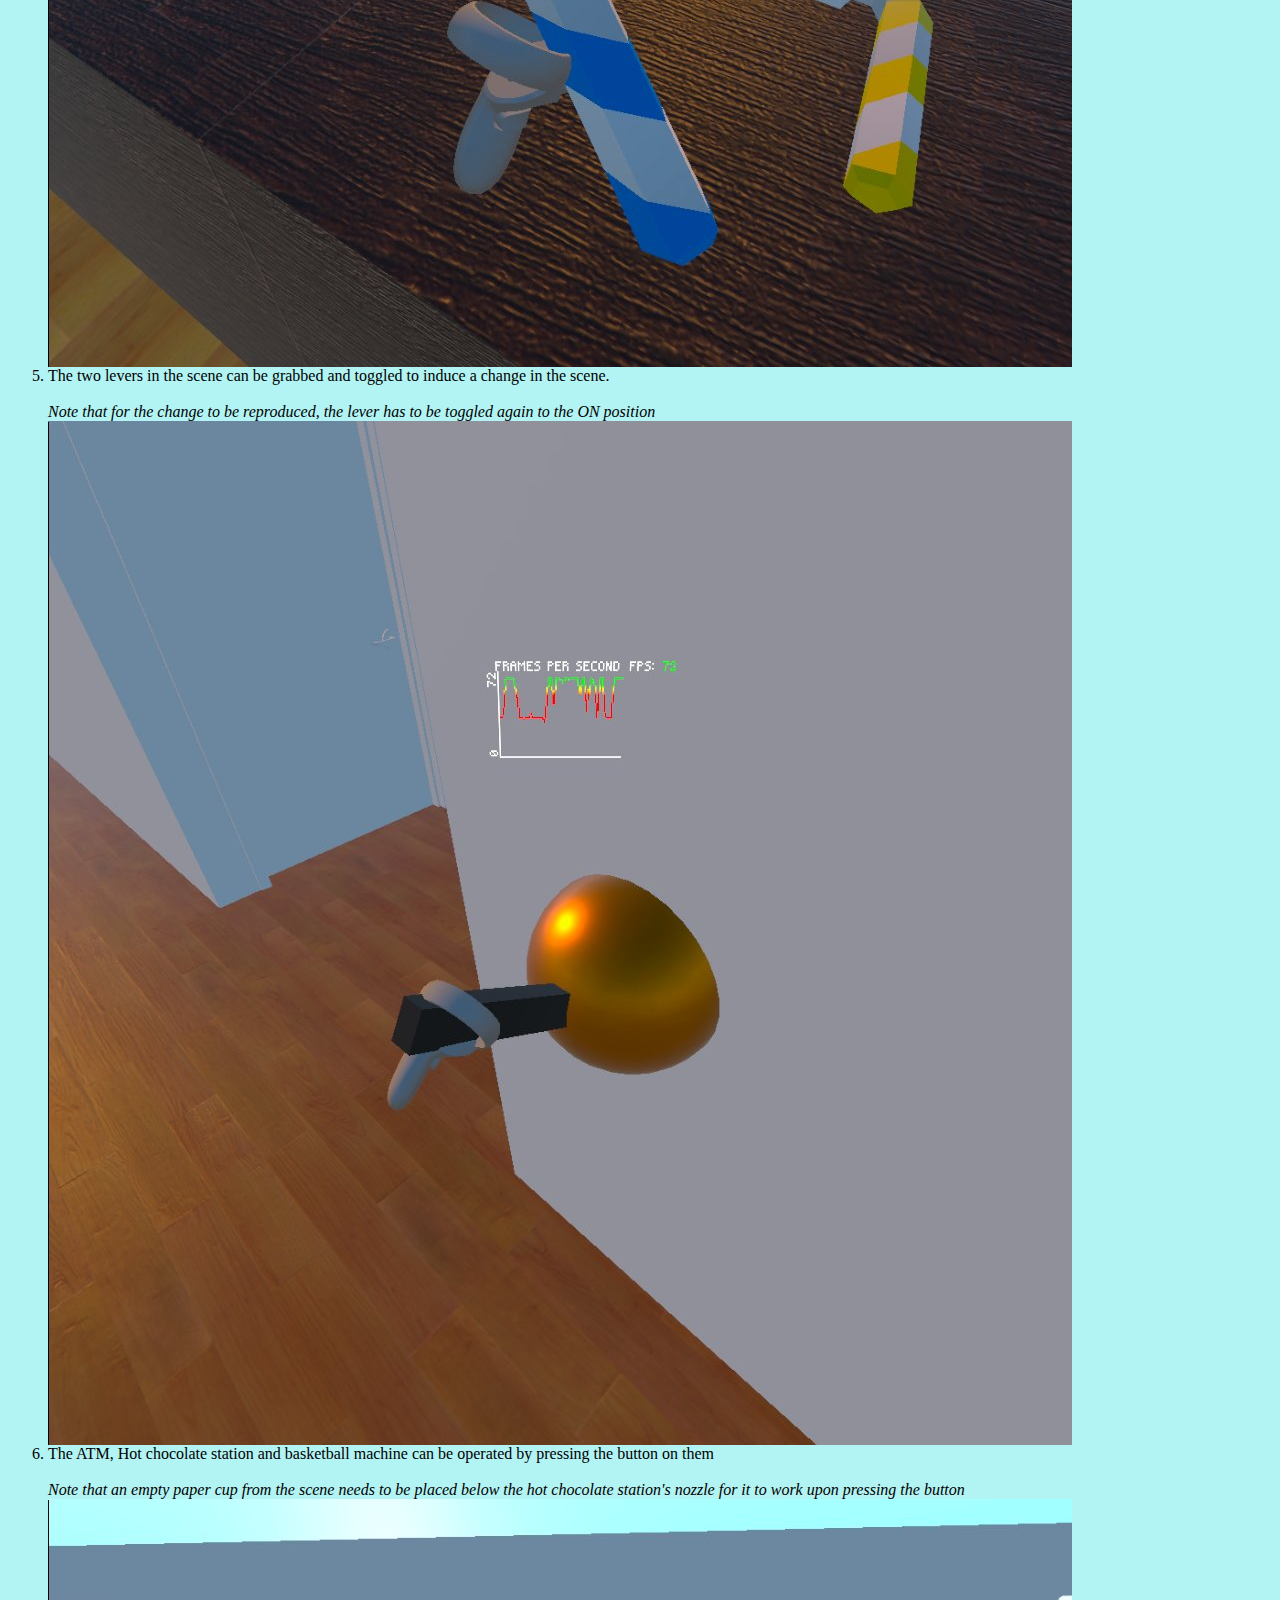
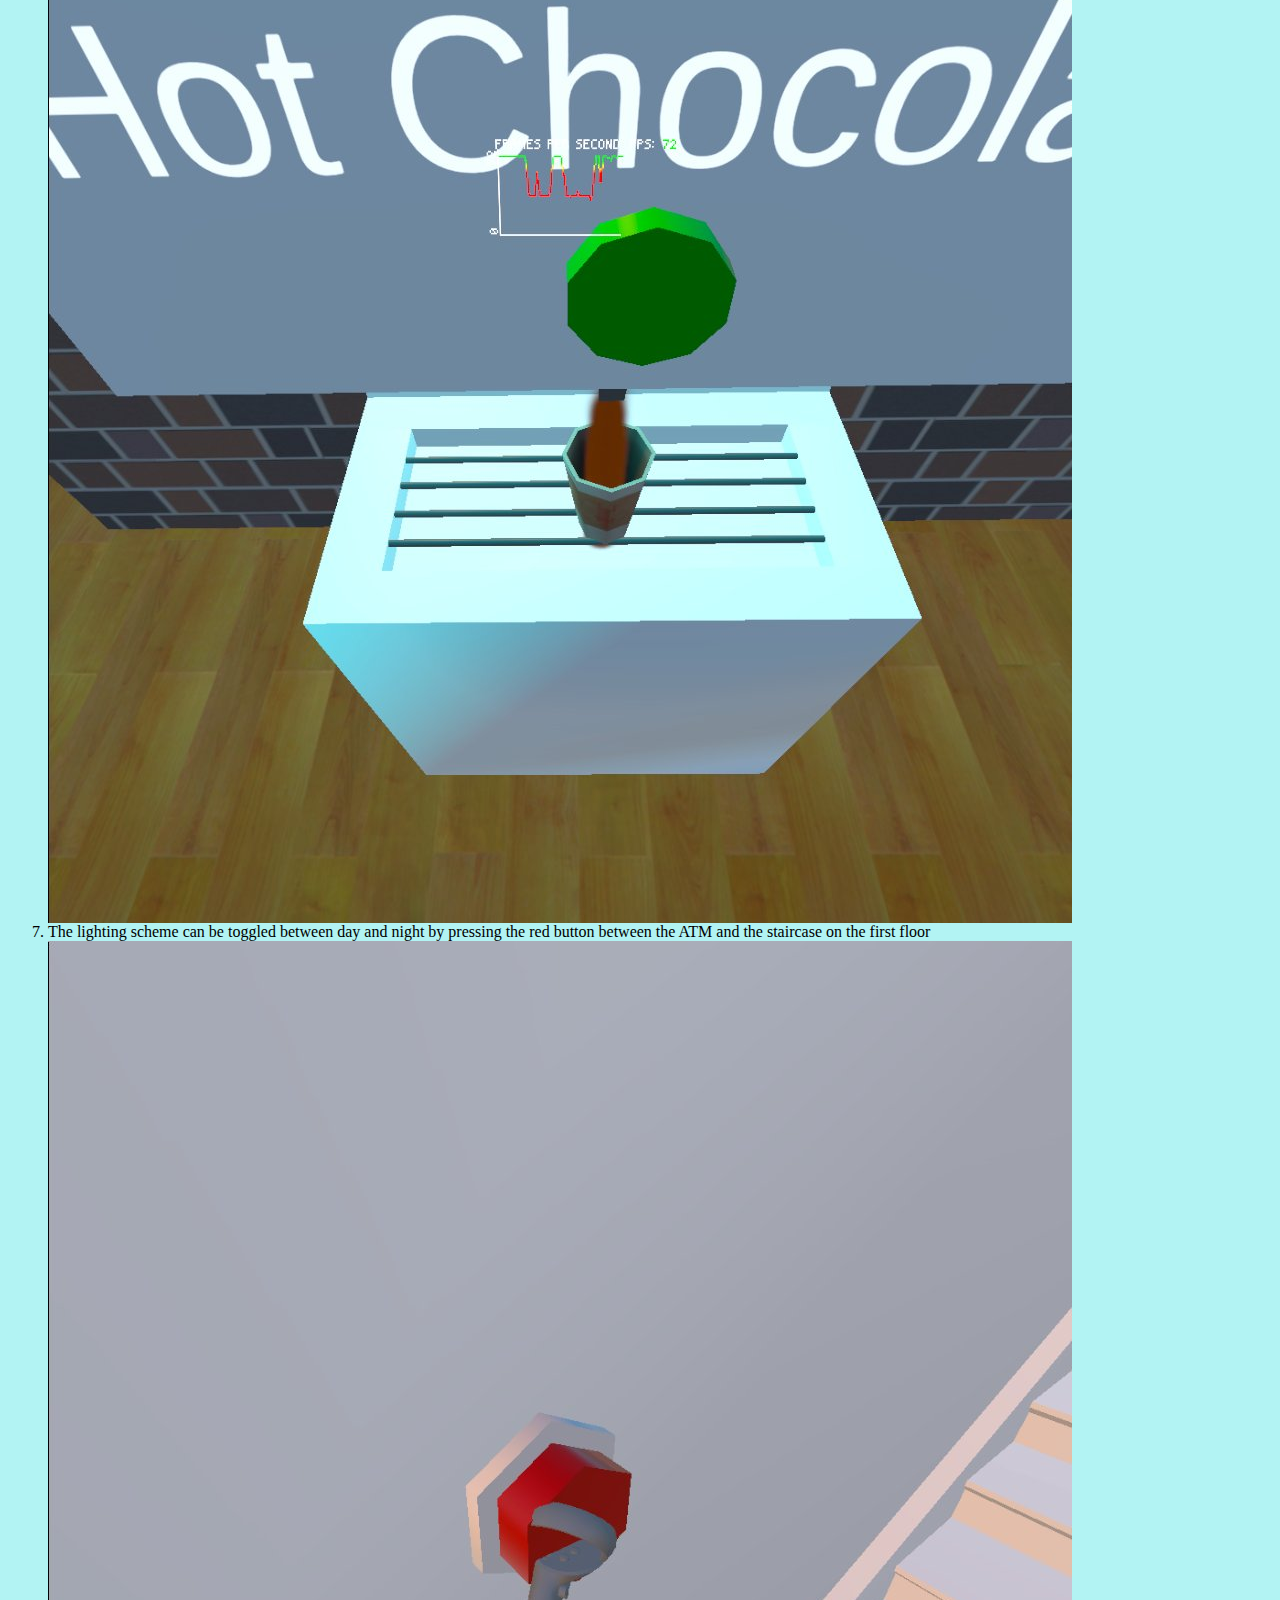
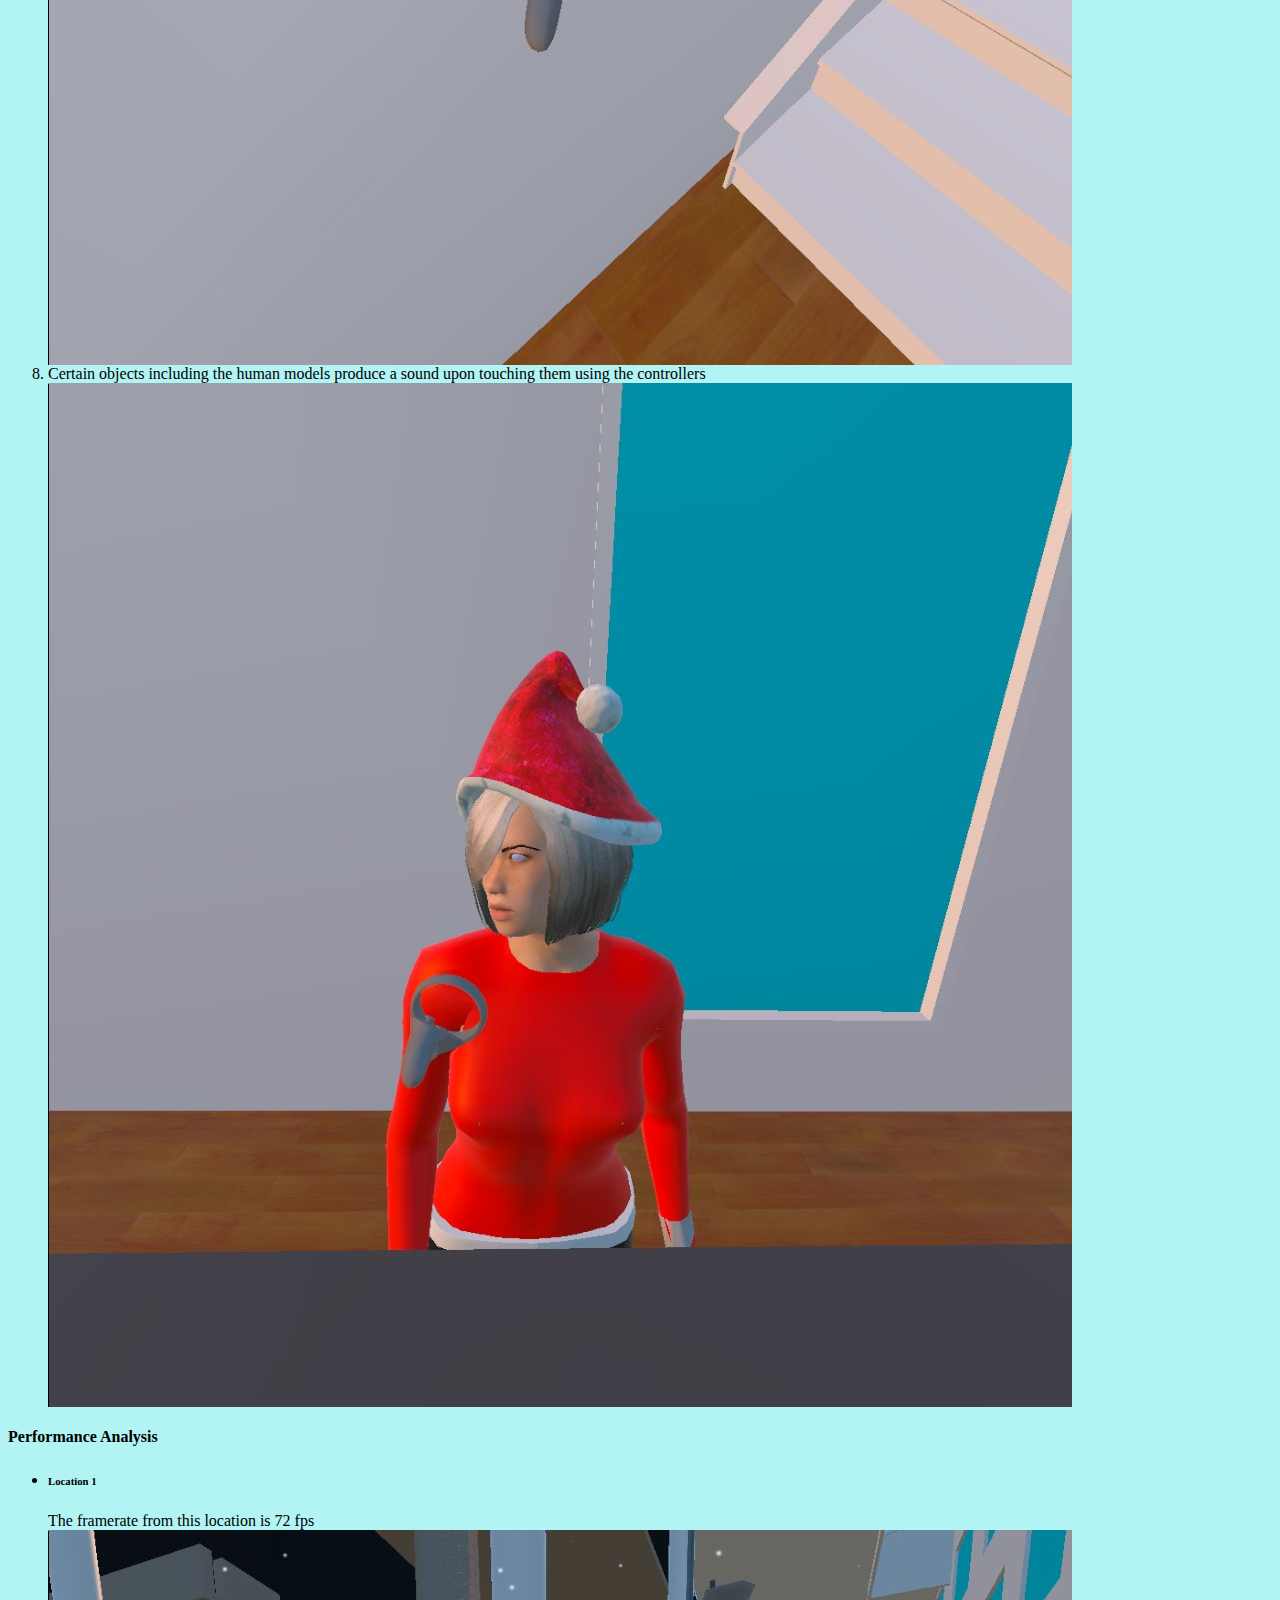
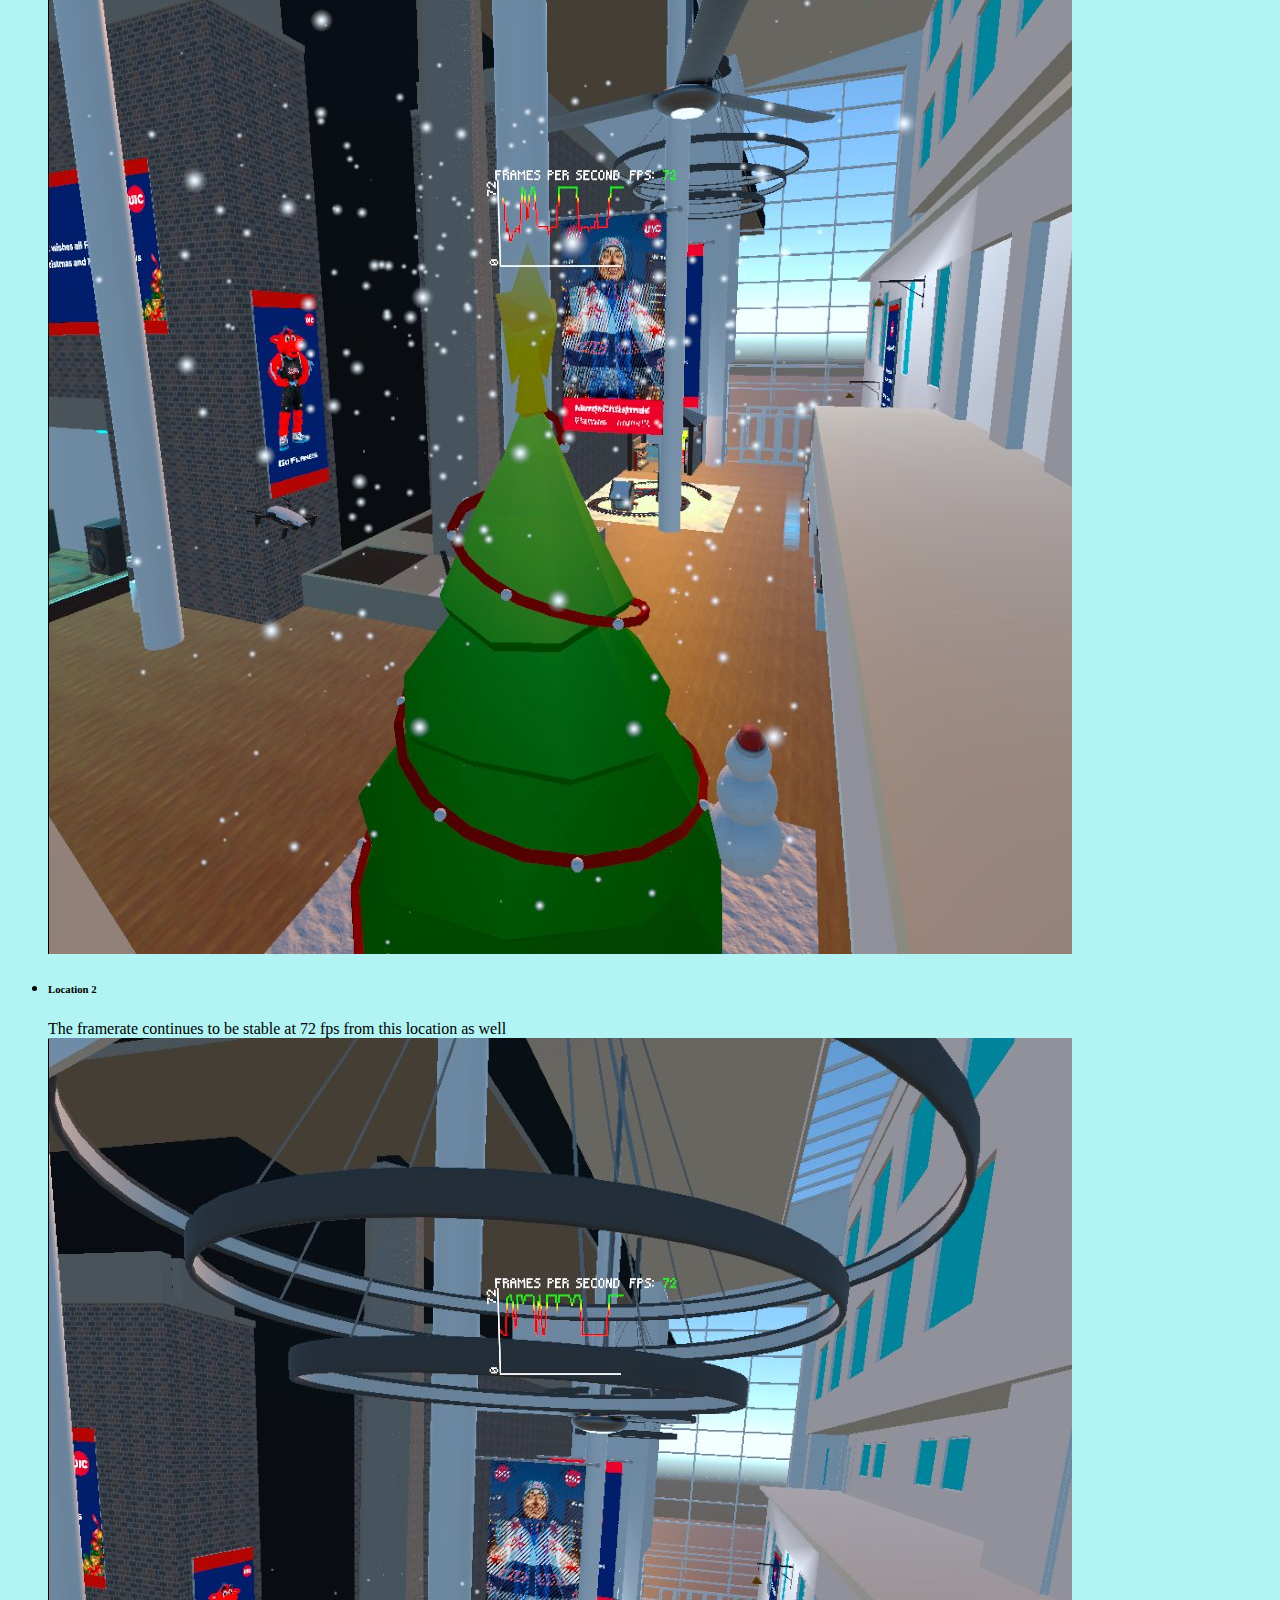
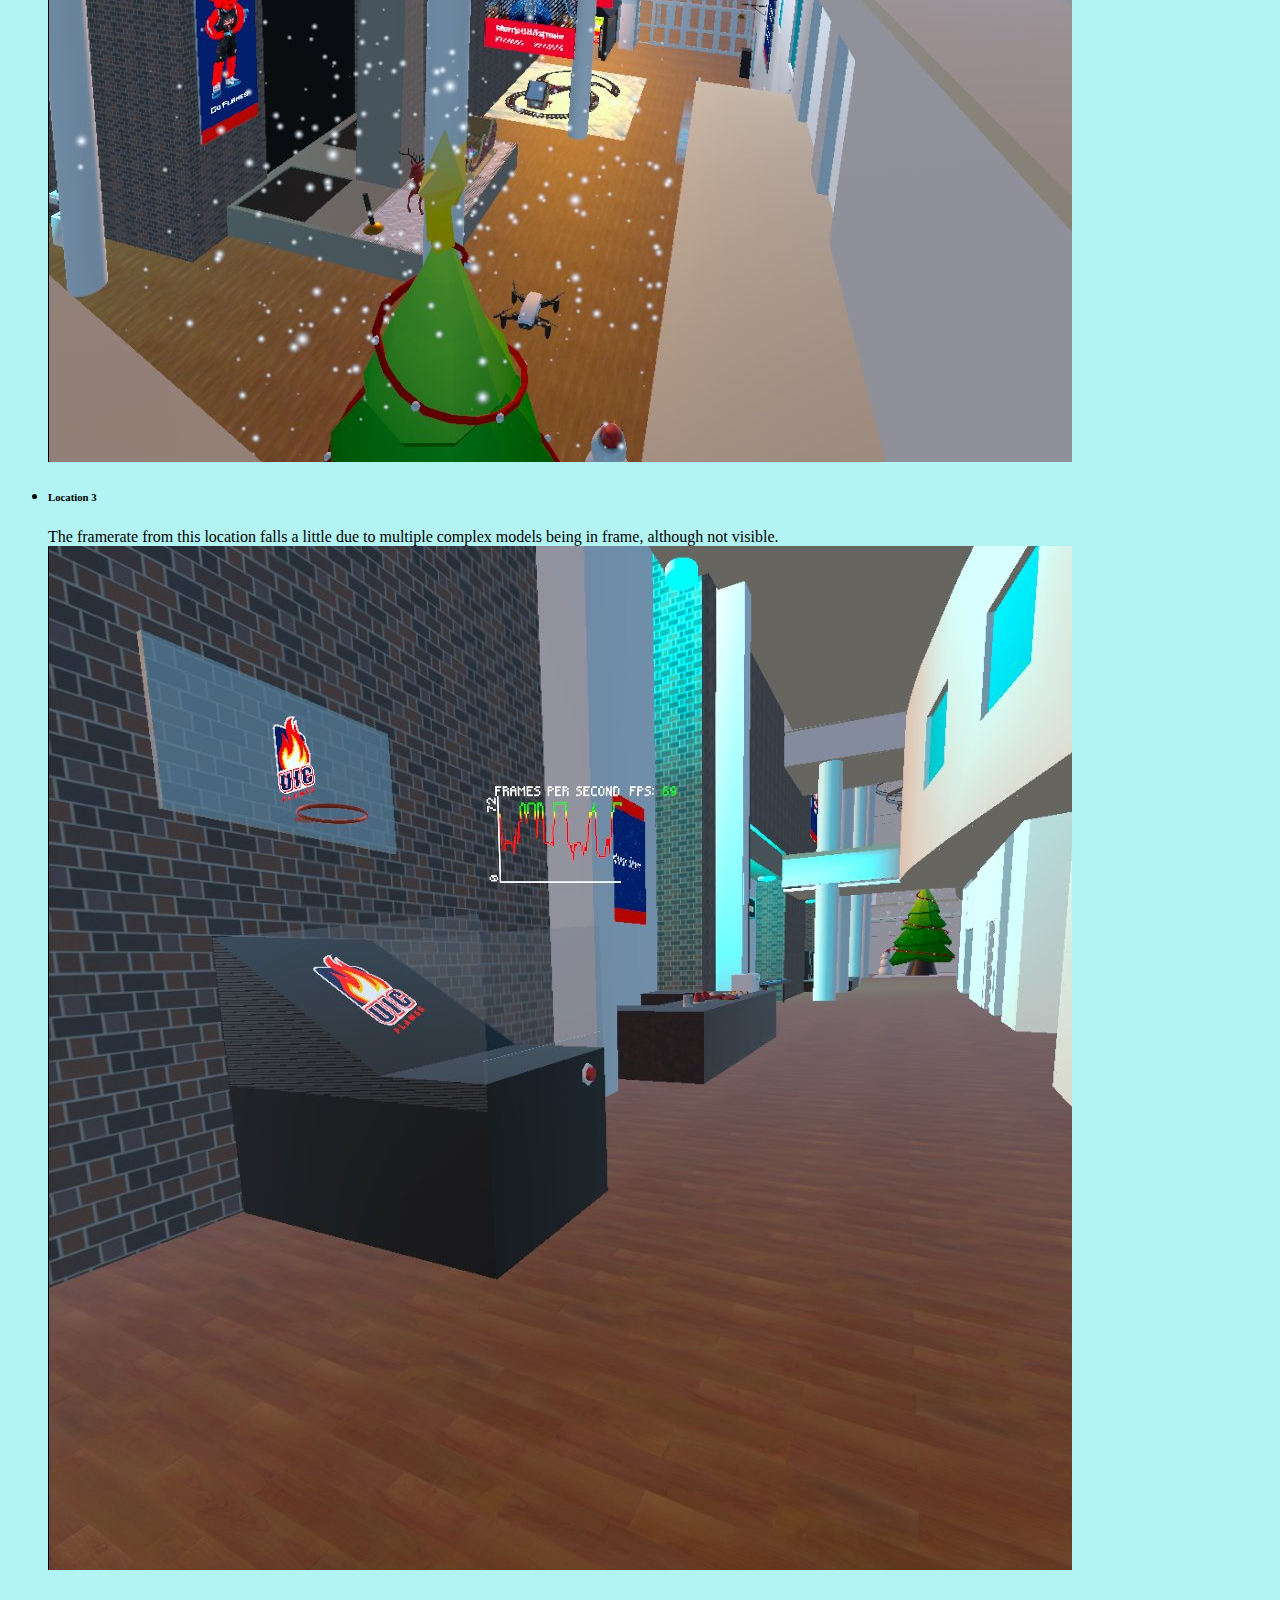
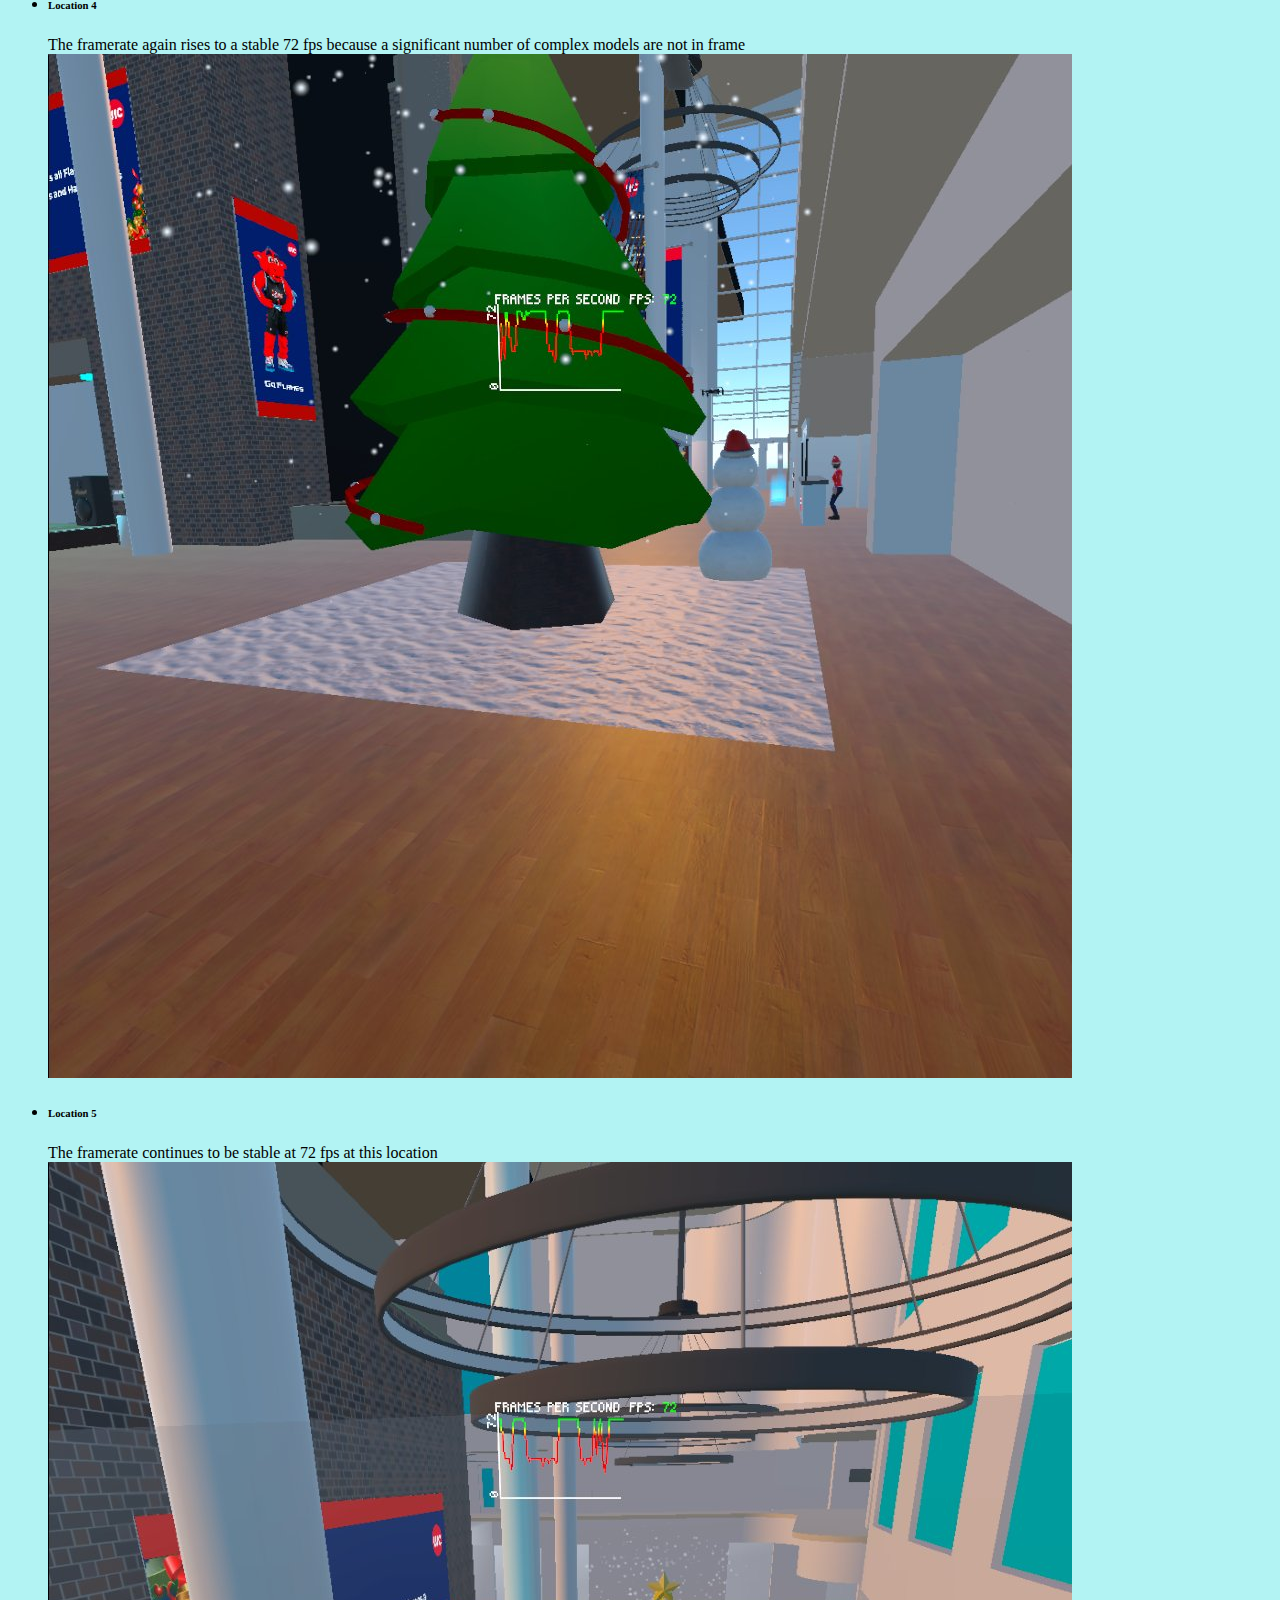
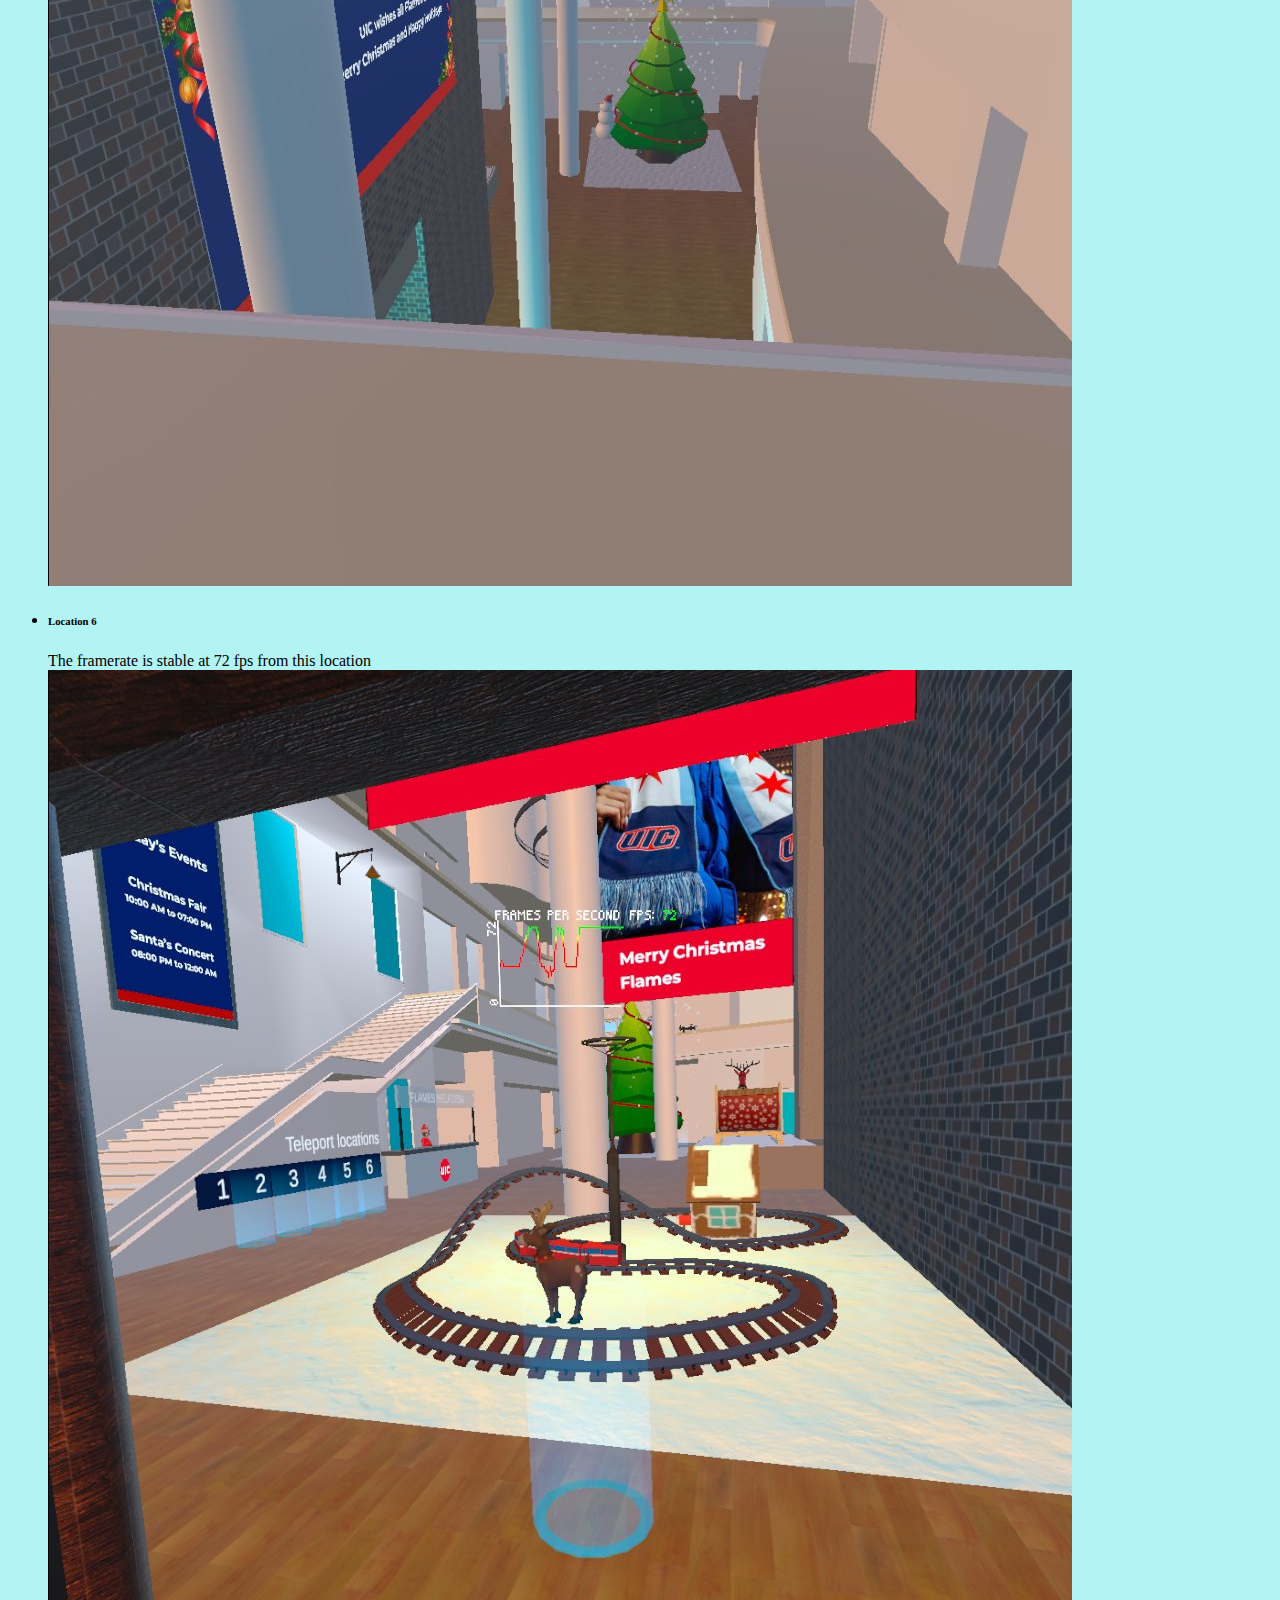
==== commit 152d5580: "Final Update" ====
--- a/project3.html
+++ b/project3.html
@@ -37,10 +37,7 @@
             </p>
           </div>
           <div class="col-lg-4">
-            <iframe width="560" height="315" src="https://www.youtube.com/embed/ueYuU-5crmw"
-              title="YouTube video player" frameborder="0"
-              allow="accelerometer; autoplay; clipboard-write; encrypted-media; gyroscope; picture-in-picture"
-              allowfullscreen></iframe>
+            <iframe width="560" height="315" src="https://www.youtube.com/embed/AoPOAsM9ORM" title="YouTube video player" frameborder="0" allow="accelerometer; autoplay; clipboard-write; encrypted-media; gyroscope; picture-in-picture" allowfullscreen></iframe>
           </div>
         </div>
 
@@ -53,162 +50,131 @@
                   <li style="text-align: justify;">
                     The scene should load as seen on the right. You may
                     reorient your center at any point using the Oculus
-                    button on the right hand controller. You will need to
-                    have a 10'x10' clear area to use a application
-                    appropriately
+                    button on the right hand controller. You can establish a
+                    stationary boundary to use the application appropriately
                   </li>
                 </div>
                 <div class="col-lg-4 px-5">
-                  <img class="img-fluid" src="./images/project3/htu/ss_1.jpg" />
+                  <img
+                    class="img-fluid"
+                    src="./images/project3/htu/ss_1.jpg"
+                  />
                 </div>
               </div>
               <div class="row mb-3">
                 <div class="col-lg-8">
                   <li style="text-align: justify;">
-                    Using the Thumbstick on the right hand controller,
-                    Navigate to the Welcome mat at the entrance of the store
-                    by positioning the green circle and clicking the
-                    Thumbstick
+                    Use the Thumbstick on the right hand controller to
+                    navigate around the scene by positioning the green
+                    circle and clicking the Thumbstick
                   </li>
                 </div>
                 <div class="col-lg-4 px-5">
-                  <img class="img-fluid" src="./images/project3/htu/ss_2.jpg" />
+                  <img
+                    class="img-fluid"
+                    src="./images/project3/htu/ss_2.jpg"
+                  />
                 </div>
               </div>
               <div class="row mb-3">
                 <div class="col-lg-8">
                   <li style="text-align: justify;">
-                    On the right, you will see a fridge with multiple food
-                    items in the racks. All the food in the fridge can be
-                    interacted with by reaching for the food and grabbing it
-                    by pressing the Grab Button on either controller. The
-                    food can be moved, dropped or tossed in any direction.
+                    Use the Thumbstick on the left hand controller to use
+                    the teleporters in the scene by positioning the green
+                    circle on one of the teleporters and clicking the
+                    Thumbstick
                   </li>
                 </div>
                 <div class="col-lg-4 px-5">
-                  <img class="img-fluid" src="./images/project3/htu/ss_3.jpg" />
+                  <img
+                    class="img-fluid"
+                    src="./images/project3/htu/ss_3.jpg"
+                  />
                 </div>
               </div>
               <div class="row mb-3">
                 <div class="col-lg-8">
                   <li style="text-align: justify;">
-                    To the left of the fridge are the vending machines. The
-                    yellow machine on top dispenses Chips, Chocolate and
-                    Candy. The desired food can be obtained by reaching out
-                    for the associated green button on the machine, which
-                    presses it and after a sound cue, dispenses the selected
-                    food in the drawer below. The drawer can be opened by
-                    grabbing and pulling at the handle, giving access to the
-                    food inside which can similarly be taken out.
+                    Most small objects in the scene can be interacted with
+                    by placing the controller over them and holding down the
+                    grab button on the controller, to pick and grab them.
+                  </li>
+                </div>
+                <div class="col-lg-4 px-5">
+                  <img
+                    class="img-fluid"
+                    src="./images/project3/htu/ss_4.jpg"
+                  />
+                </div>
+              </div>
+              <div class="row mb-3">
+                <div class="col-lg-8">
+                  <li style="text-align: justify;">
+                    The two levers in the scene can be grabbed and toggled
+                    to induce a change in the scene.
                     <br />
                     <br />
                     <i>
-                      Note that only one food item may be dispensed at a
-                      time.
+                      Note that for the change to be reproduced, the lever
+                      has to be toggled again to the ON position
                     </i>
                   </li>
                 </div>
                 <div class="col-lg-4 px-5">
-                  <img class="img-fluid" src="./images/project3/htu/ss_4.jpg" />
+                  <img
+                    class="img-fluid"
+                    src="./images/project3/htu/ss_5.jpg"
+                  />
                 </div>
               </div>
               <div class="row mb-3">
                 <div class="col-lg-8">
                   <li style="text-align: justify;">
-                    Under the yellow machine is the red vending machine that
-                    dispenses ice cream bars. The door can be opened via the
-                    grab-and-pull mechanism and the ice cream can be
-                    accessed inside. Closing the door spawns a new ice cream
-                    bar inside.
+                    The ATM, Hot chocolate station and basketball machine
+                    can be operated by pressing the button on them
                     <br />
                     <br />
                     <i>
-                      Note that closing the door multiple times spawns
-                      multiple ice cream bars in a stack
+                      Note that an empty paper cup from the scene needs to
+                      be placed below the hot chocolate station's nozzle for
+                      it to work upon pressing the button
                     </i>
                   </li>
                 </div>
                 <div class="col-lg-4 px-5">
-                  <img class="img-fluid" src="./images/project3/htu/ss_5.jpg" />
+                  <img
+                    class="img-fluid"
+                    src="./images/project3/htu/ss_6.jpg"
+                  />
                 </div>
               </div>
               <div class="row mb-3">
                 <div class="col-lg-8">
                   <li style="text-align: justify;">
-                    On the left side of the store, there is a stationery
-                    rack, which three shelves of stationery items. Similar
-                    to the fridge, all the individual items on the
-                    stationery rack are interactable via a grab-and-move
-                    mechanism.
+                    The lighting scheme can be toggled between day and night
+                    by pressing the red button between the ATM and the
+                    staircase on the first floor
                   </li>
                 </div>
                 <div class="col-lg-4 px-5">
-                  <img class="img-fluid" src="./images/project3/htu/ss_6.jpg" />
+                  <img
+                    class="img-fluid"
+                    src="./images/project3/htu/ss_7.jpg"
+                  />
                 </div>
               </div>
               <div class="row mb-3">
                 <div class="col-lg-8">
                   <li style="text-align: justify;">
-                    To the left of the stationery rack is a gumball machine,
-                    that dispenses a single gumball upon pressing the button
-                    on the machine.
-                    <br />
-                    <br />
-                    <i>
-                      Note that only one gumball may be dispensed at a time
-                    </i>
+                    Certain objects including the human models produce a
+                    sound upon touching them using the controllers
                   </li>
                 </div>
                 <div class="col-lg-4 px-5">
-                  <img class="img-fluid" src="./images/project3/htu/ss_7.jpg" />
-                </div>
-              </div>
-              <div class="row mb-3">
-                <div class="col-lg-8">
-                  <li style="text-align: justify;">
-                    To the front of the store is the billing desk, manned by
-                    a human model of a cashier. The interactable objects on
-                    the billing desk are a mouse, a pencil stand and the
-                    cashier's name tag.
-                  </li>
-                </div>
-                <div class="col-lg-4 px-5">
-                  <img class="img-fluid" src="./images/project3/htu/ss_8.jpg" />
-                </div>
-              </div>
-              <div class="row mb-3">
-                <div class="col-lg-8">
-                  <li style="text-align: justify;">
-                    To the right of the billing desk is a digital kiosk,
-                    which upon touching generates a bill on the billing desk
-                    after a sound cue.
-                  </li>
-                </div>
-                <div class="col-lg-4 px-5">
-                  <img class="img-fluid" src="./images/project3/htu/ss_9.jpg" />
-                </div>
-              </div>
-              <div class="row mb-3">
-                <div class="col-lg-8">
-                  <li style="text-align: justify;">
-                    Both the human models in the scene have voicelines that
-                    are triggered by touching the human models.
-                  </li>
-                </div>
-                <div class="col-lg-4 px-5">
-                  <img class="img-fluid" src="./images/project3/htu/ss_10.jpg" />
-                </div>
-              </div>
-              <div class="row mb-3">
-                <div class="col-lg-8">
-                  <li style="text-align: justify;">
-                    The seating area present directly opposite the store can
-                    be accessed via the teleporter by using the Thumbstick
-                    on the right controller
-                  </li>
-                </div>
-                <div class="col-lg-4 px-5">
-                  <img class="img-fluid" src="./images/project3/htu/ss_11.jpg" />
+                  <img
+                    class="img-fluid"
+                    src="./images/project3/htu/ss_8.jpg"
+                  />
                 </div>
               </div>
             </ol>
@@ -217,7 +183,97 @@
 
         <div class="col-lg-12 mb-3">
           <h4>Performance Analysis</h4>
-          <h5>Convenience Store</h5>
+          <ul>
+            <div class="row mb-3">
+              <div class="col-lg-6">
+                <li style="text-align: justify;">
+                  <h6>Location 1</h6>
+                  The framerate from this location is 72 fps
+                </li>
+              </div>
+              <div class="col-lg-6 px-5">
+                <img
+                  class="img-fluid"
+                  src="./images/project3/performance-analysis/ss-1.jpg"
+                />
+              </div>
+            </div>
+            <div class="row mb-3">
+              <div class="col-lg-6">
+                <li style="text-align: justify;">
+                  <h6>Location 2</h6>
+                  The framerate continues to be stable at 72 fps from this
+                  location as well
+                </li>
+              </div>
+              <div class="col-lg-6 px-5">
+                <img
+                  class="img-fluid"
+                  src="./images/project3/performance-analysis/ss-2.jpg"
+                />
+              </div>
+            </div>
+            <div class="row mb-3">
+              <div class="col-lg-6">
+                <li style="text-align: justify;">
+                  <h6>Location 3</h6>
+                  The framerate from this location falls a little due to
+                  multiple complex models being in frame, although not
+                  visible.
+                </li>
+              </div>
+              <div class="col-lg-6 px-5">
+                <img
+                  class="img-fluid"
+                  src="./images/project3/performance-analysis/ss-3.jpg"
+                />
+              </div>
+            </div>
+            <div class="row mb-3">
+              <div class="col-lg-6">
+                <li style="text-align: justify;">
+                  <h6>Location 4</h6>
+                  The framerate again rises to a stable 72 fps because a
+                  significant number of complex models are not in frame
+                </li>
+              </div>
+              <div class="col-lg-6 px-5">
+                <img
+                  class="img-fluid"
+                  src="./images/project3/performance-analysis/ss-4.jpg"
+                />
+              </div>
+            </div>
+            <div class="row mb-3">
+              <div class="col-lg-6">
+                <li style="text-align: justify;">
+                  <h6>Location 5</h6>
+                  The framerate continues to be stable at 72 fps at this
+                  location
+                </li>
+              </div>
+              <div class="col-lg-6 px-5">
+                <img
+                  class="img-fluid"
+                  src="./images/project3/performance-analysis/ss-5.jpg"
+                />
+              </div>
+            </div>
+            <div class="row mb-3">
+              <div class="col-lg-6">
+                <li style="text-align: justify;">
+                  <h6>Location 6</h6>
+                  The framerate is stable at 72 fps from this location
+                </li>
+              </div>
+              <div class="col-lg-6 px-5">
+                <img
+                  class="img-fluid"
+                  src="./images/project3/performance-analysis/ss-6.jpg"
+                />
+              </div>
+            </div>
+          </ul>
           
           
 
